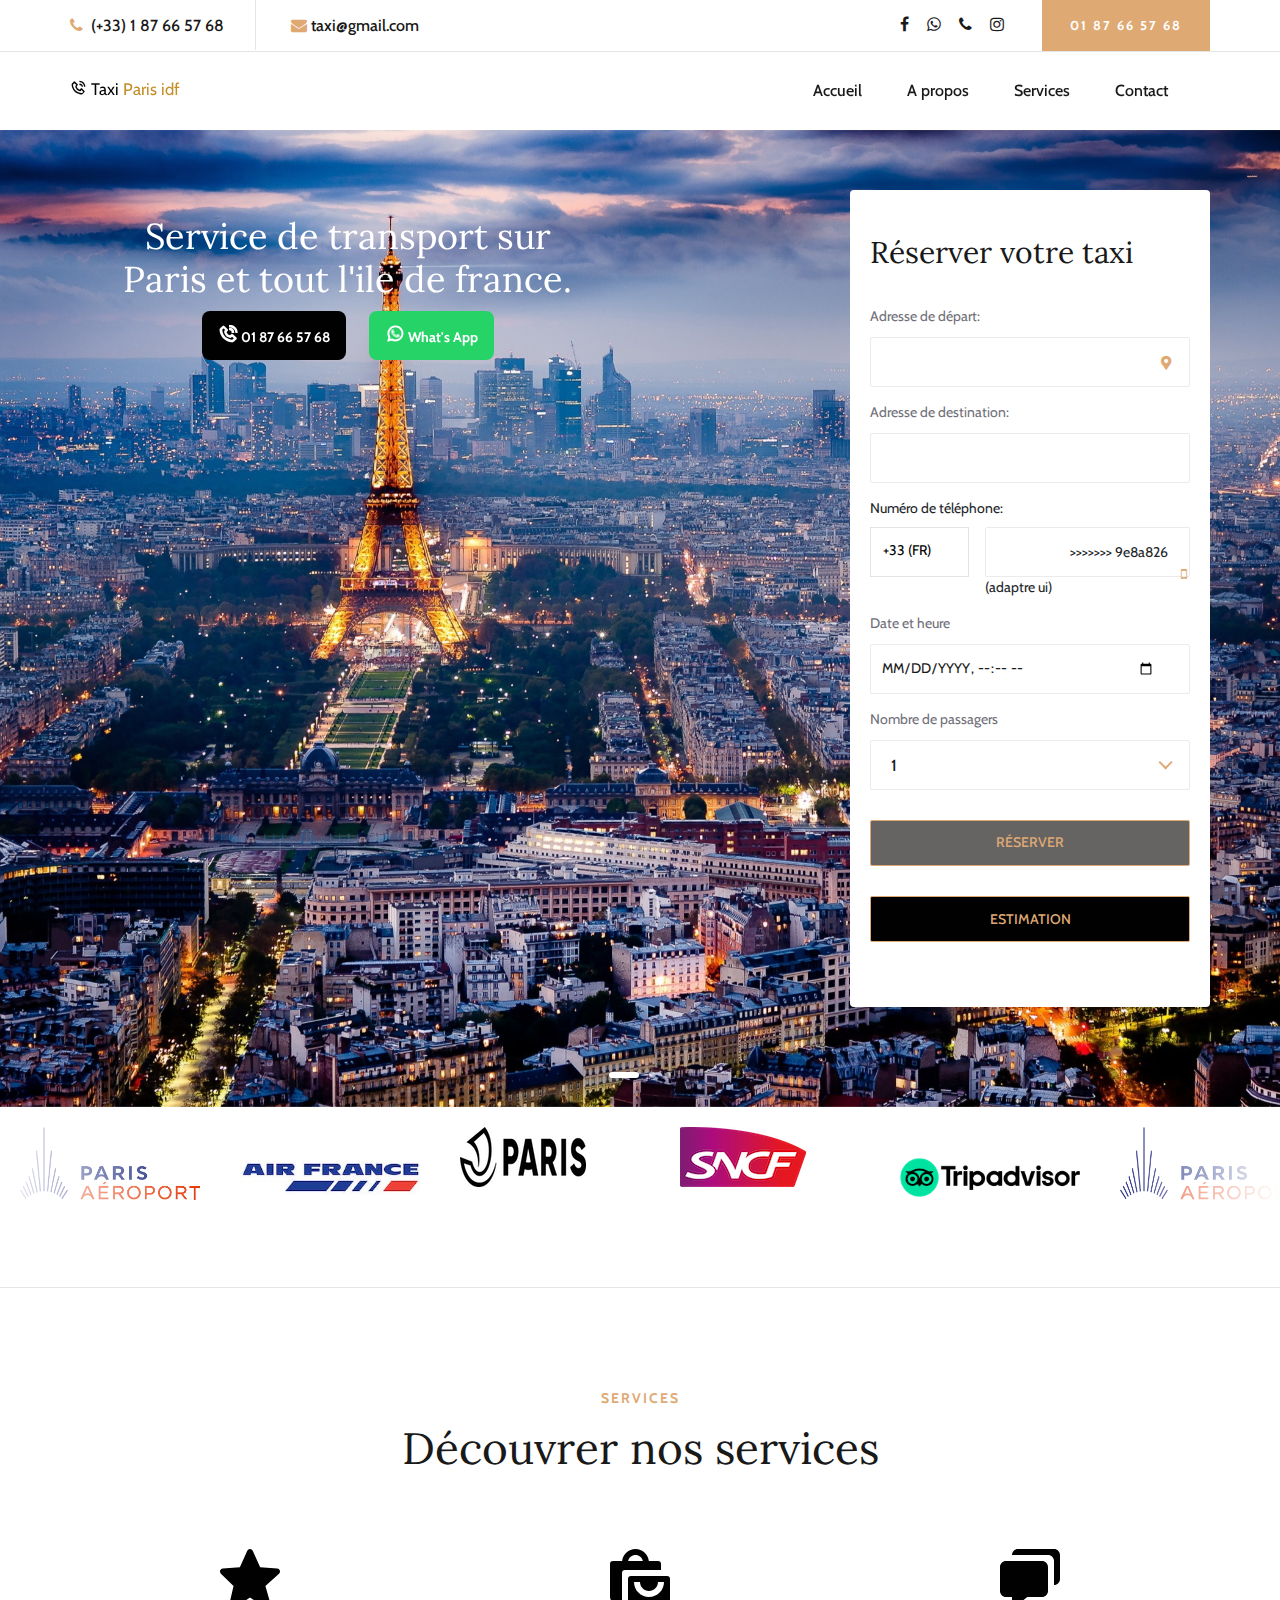
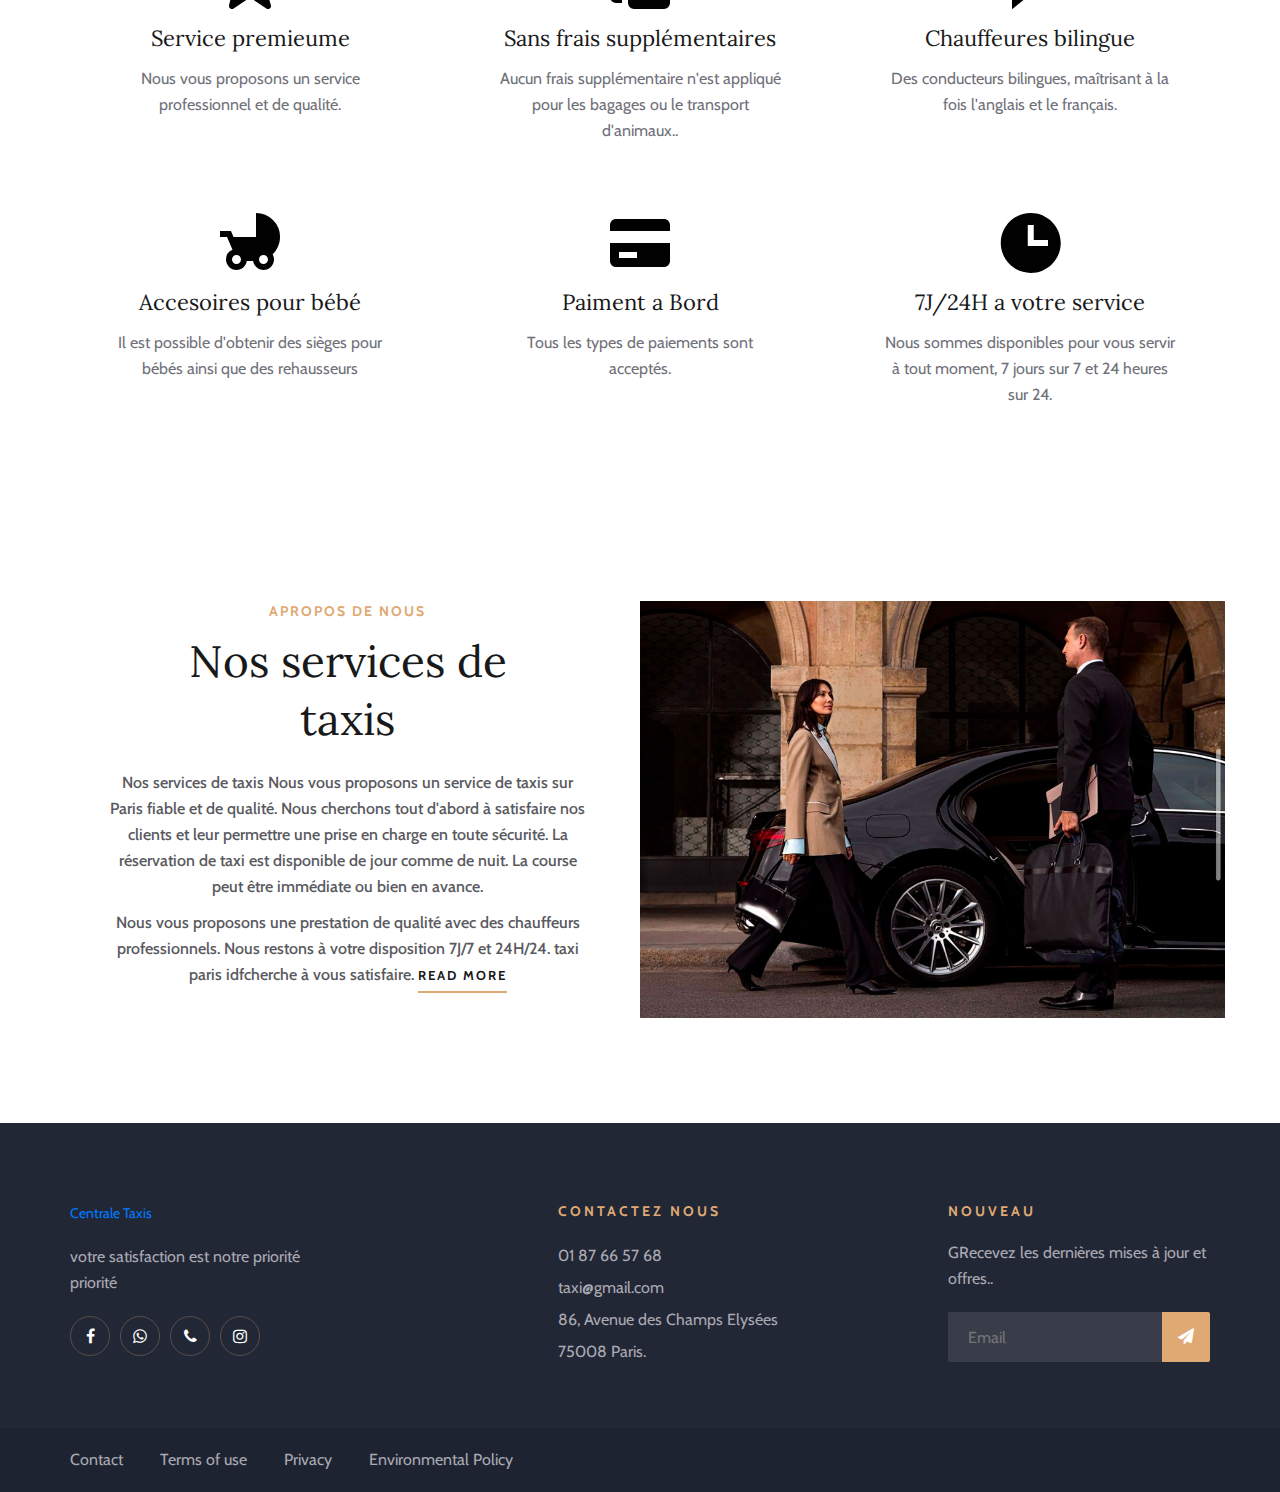
==== index.html @ b6c2068b "mvp" ====
<!DOCTYPE html>
<html lang="zxx">
  <head>
    <!-- Google Tag Manager -->
    <script>
      (function (w, d, s, l, i) {
        w[l] = w[l] || [];
        w[l].push({ "gtm.start": new Date().getTime(), event: "gtm.js" });
        var f = d.getElementsByTagName(s)[0],
          j = d.createElement(s),
          dl = l != "dataLayer" ? "&l=" + l : "";
        j.async = true;
        j.src = "https://www.googletagmanager.com/gtm.js?id=" + i + dl;
        f.parentNode.insertBefore(j, f);
      })(window, document, "script", "dataLayer", "GTM-WMDZ9QMW");
    </script>
    <!-- End Google Tag Manager -->

    <!-- Google tag (gtag.js) -->
    <script
      async
      src="https://www.googletagmanager.com/gtag/js?id=AW-11274013815"
    ></script>
    <script>
      window.dataLayer = window.dataLayer || [];
      function gtag() {
        dataLayer.push(arguments);
      }
      gtag("js", new Date());

      gtag("config", "AW-11274013815");
    </script>
    <!-- Google tag (gtag.js) -->

    <meta charset="UTF-8" />
    <meta name="description" content="Sona Template" />
    <meta name="keywords" content="Sona, unica, creative, html" />
    <meta name="viewport" content="width=device-width, initial-scale=1.0" />
    <meta http-equiv="X-UA-Compatible" content="ie=edge" />
    <title>Taxi Paris Idf</title>
    <link rel="shortcut icon" href="img/logo.png" type="image/x-icon" />
    <link
      rel="stylesheet"
      href="https://cdnjs.cloudflare.com/ajax/libs/font-awesome/5.15.3/css/all.min.css"
    />
    <!-- Google Font -->
    <link
      href="https://fonts.googleapis.com/css?family=Lora:400,700&display=swap"
      rel="stylesheet"
    />
    <link
      href="https://fonts.googleapis.com/css?family=Cabin:400,500,600,700&display=swap"
      rel="stylesheet"
    />
    <link
      href="https://cdn.jsdelivr.net/npm/boxicons@2.0.5/css/boxicons.min.css"
      rel="stylesheet"
    />
    <link
      href="https://cdnjs.cloudflare.com/ajax/libs/font-awesome/4.7.0/css/font-awesome.min.css"
      rel="stylesheet"
    />
    <!-- Css Styles -->
    <link rel="stylesheet" href="css/bootstrap.min.css" type="text/css" />
    <link rel="stylesheet" href="css/font-awesome.min.css" type="text/css" />
    <link rel="stylesheet" href="css/elegant-icons.css" type="text/css" />
    <link rel="stylesheet" href="css/sliderstyle.css" type="text/css" />
    <link rel="stylesheet" href="css/flaticon.css" type="text/css" />
    <link rel="stylesheet" href="css/owl.carousel.min.css" type="text/css" />
    <link rel="stylesheet" href="css/nice-select.css" type="text/css" />
    <link rel="stylesheet" href="css/jquery-ui.min.css" type="text/css" />
    <link rel="stylesheet" href="css/slicknav.min.css" type="text/css" />
    <link rel="stylesheet" href="css/style.css" type="text/css" />
    <!-- keys words -->
    <meta
      name="keywords"
      content="3607 gratuit, aeroport charles de gaulle taxi, aeroport de paris taxi, aeroport orly paris, aeroport orly pas cher taxi, 
    appel taxi Univers, appeler, appeler taxi, appeler taxi Univers, charles de gaulle airport taxi, charles de gaulle taxi,
    chauffeur aeroport orly, chauffeur orly, commander un taxi a paris, commander un taxi pas cher, commander taxi paris,
    commander vtc paris, compagnie de taxi paris, contact, contact taxi, cout taxi paris, de gaulle airport taxi, 
    devis taxi paris, finding a cheap taxi, forfait aeroport taxi, forfait taxi charles de gaulle, forfait taxi orly,
    gare taxi, gare de montparnasse taxi, gare de lyon orly taxi, gare nord taxi, les taxi Universs, les taxis de paris,
    moto taxi roissy, navette orly paris, navette pour orly, navette taxi aeroport orly, numero, numero gratuit,
    numero taxi, numero taxi Univers, numero gratuit, paris airport taxi, paris paris, paris taxi service,
    prix taxi aeroport cdg, prix taxi aeroport charles gaulle, prix taxi aeroport paris, prix taxi cdg,
    prix taxi charles de gaulle montparnasse, prix taxi gare de lyon orly, prix taxi paris aeroport, prix taxi paris cdg,
    prix taxi paris orly, prix taxi roissy, reserver taxi aeroport orly, reserver taxi cdg, reserver taxi montparnasse,
    reserver taxi paris, reserver taxi moto, reserver un taxi a paris, reserver un taxi moto, reserver un taxi paris,
    reservation en ligne taxi, reservation taxi gare montparnasse, reservation taxi pas cher, reservation taxi Univers,
    reservation taxi pour orly, reserver un taxi a paris, reserver un taxi a paris, reserver un taxi moto,
    service des taxis Universs, service de taxi paris, taxi, taxi 3607, taxi a charles de gaulle, taxi a orly,
    taxi a paris, taxi aeroport charles de gaulle, taxi aeroport de paris, taxi aeroport orly, taxi aeroport roissy,
    taxi aeroport charles de gaulle, taxi aeroport orly, taxi aeroport roissy, taxi charles de gaulle montparnasse,
    taxi charles de gaulles, taxi dans paris, taxi de paris, taxi for cdg, taxi g7, taxi in paris, 
    taxi line telephone paris, taxi numero, taxi paris, taxi paris 15, taxi paris 16, taxi paris bercy,
    taxi paris gare saint lazare, taxi paris roissy cdg, taxi paris roissy charles de gaulle, taxi roissy cdg,
    taxi Saint Germain en Laye, taxi service client, taxi telephone, taxi telephone gratuit, taxi Univers, taxi Univers g7,
    taxi Univers numero, taxi Univers prix, taxi Univers reservation, taxi Univers telephone, taxi Universs tarifs,
    taxi Universs telephone, taxi, telephone, telephone bordeaux taxis, telephone gratuit, telephone paris,
    trouver un affordable taxi, trouver un taxi a paris, trouver un taxi pas cher, uber aeroport cdg, uber paris cdg, 
    un taxi dans paris, un taxi dans paris, vtc aeroport orly, vtc aeroport orly, vtc aeroport orly, vtc aeroport orly"
    />
  </head>

  <body>
    <!-- Google Tag Manager (noscript) -->
    <noscript
      ><iframe
        src="https://www.googletagmanager.com/ns.html?id=GTM-WMDZ9QMW"
        height="0"
        width="0"
        style="display: none; visibility: hidden;"
      ></iframe
    ></noscript>
    <!-- End Google Tag Manager (noscript) -->
    <!-- Page Preloder -->
    <div id="preloder">
      <div class="loader"></div>
    </div>

    <!-- Offcanvas Menu Section Begin -->
    <div class="offcanvas-menu-overlay"></div>
    <div class="canvas-open">
      <i class="icon_menu"></i>
    </div>
    <div class="offcanvas-menu-wrapper">
      <div class="canvas-close">
        <i class="icon_close"></i>
      </div>

      <div class="header-configure-area">
        <a href="tel:+33184805068" class="bk-btn">01 87 66 57 68</a>
      </div>
      <nav class="mainmenu mobile-menu">
        <ul>
          <li class="nav__item">
            <a href="#home" class="nav__link active-link">Accueil</a>
          </li>
          <li class="nav__item">
            <a href="#about" class="nav__link">A propos</a>
          </li>
          <li class="nav__item">
            <a href="#services" class="nav__link">Services</a>
          </li>
          <li class="nav__item">
            <a href="#contact" class="nav__link">Contact</a>
          </li>
        </ul>
      </nav>
      <div id="mobile-menu-wrap"></div>
      <div class="top-social">
        <a href="#"><i class="fa fa-facebook"></i></a>
        <a href="#"><i class="fa fa-twitter"></i></a>
        <a href="#"><i class="fa fa-tripadvisor"></i></a>
        <a href="#"><i class="fa fa-instagram"></i></a>
      </div>
      <ul class="top-widget">
        <li><i class="fa fa-phone"></i> (+33) 1 87 66 57 68</li>
        <li><i class="fa fa-envelope"></i>taxi@gmail.com</li>
      </ul>
    </div>
    <!-- Offcanvas Menu Section End -->

    <!-- Header Section Begin -->
    <header class="header-section">
      <div class="top-nav">
        <div class="container">
          <div class="row">
            <div class="col-lg-6">
              <ul class="tn-left">
                <li><i class="fa fa-phone"></i> (+33) 1 87 66 57 68</li>
                <li><i class="fa fa-envelope"></i>taxi@gmail.com</li>
              </ul>
            </div>
            <div class="col-lg-6">
              <div class="tn-right">
                <div class="top-social">
                  <a href="tel:+33187665768"><i class="fa fa-facebook"></i></a>
                  <a href="https://wa.me/+33187665768"
                    ><i class="fa fa-whatsapp"></i
                  ></a>
                  <a href="tel:+33187665768"><i class="fa fa-phone"></i></a>
                  <a href="tel:+33187665768"><i class="fa fa-instagram"></i></a>
                </div>
                <a href="tel:+331 87 66 57 68" class="bk-btn">01 87 66 57 68</a>
              </div>
            </div>
          </div>
        </div>
      </div>
      <div class="menu-item">
        <div class="container">
          <div class="row">
            <div class="col-lg-2">
              <div class="logo">
                <a
                  href="tel:+33187665768"
                  class="nav__loParisien"
                  style="color: rgb(4, 4, 4); font-size: 120%;"
                >
                  <i class="bx bx-phone-call"></i> Taxi
                  <span style="color: #c28f2b;">Paris idf</span></a
                >
              </div>
            </div>
            <div class="col-lg-10">
              <div class="nav-menu">
                <nav class="mainmenu">
                  <ul>
                    <li class="nav__item">
                      <a href="#home" class="nav__link active-link">Accueil</a>
                    </li>
                    <li class="nav__item">
                      <a href="#about" class="nav__link">A propos</a>
                    </li>
                    <li class="nav__item">
                      <a href="#services" class="nav__link">Services</a>
                    </li>
                    <li class="nav__item">
                      <a href="#contact" class="nav__link">Contact</a>
                    </li>
                  </ul>
                </nav>
              </div>
            </div>
          </div>
        </div>
      </div>
    </header>
    <!-- Header End -->

    <!-- Hero Section Begin -->
    <section class="hero-section">
      <div class="container">
        <div class="row">
          <div class="col-lg-6">
            <div class="hero-text">
              <div class="home__data">
                <h2 class="" style="color: white;">
                  Service de transport sur <br />
                  Paris et tout l'ile de france.
                </h2>
                <a href="tel:+33187665768" class="button_n"
                  ><i
                    class="bx bx-phone-call"
                    style="font-weight: bold; font-size: 20px;"
                  ></i>
                  01 87 66 57 68</a
                >

                <a href="https://wa.me/+33187665768" class="btn_whatsapp"
                  ><i
                    class="bx bxl-whatsapp"
                    style="font-weight: bold; font-size: 20px;"
                  ></i>
                  What's App</a
                >
              </div>
            </div>
          </div>
          <div class="col-xl-4 col-lg-5 offset-xl-2 offset-lg-1">
            <div class="booking-form">
              <h3>Réserver votre taxi</h3>
              <form id="Reservation-Formulaire" action="/" class="formss">
                <div class="check-date">
                  <label for="date-in">Adresse de départ:</label>
                  <div style="align-items: center; position: relative;">
                    <i class="fas fa-map-marker-alt" id="startGeolocation"> </i>

                    <div><input type="text" class="input" id="Depart" /></div>
                  </div>
                  <!-- <i class="fa fa-map-marker" aria-hidden="false"></i> -->
                </div>

                <div class="check-date">
                  <label for="date-in">Adresse de destination:</label>
                  <input type="text" class="input" id="Destination" required />
                  <!-- <i class="fa fa-map-marker" aria-hidden="false"></i> -->
                </div>
                <label for="">Numéro de téléphone:</label>
                <div class="row2">
                  <div class="dropdown col-5">
                    <div class="dropdown-selected">+33 (FR)</div>
                    <div
                      class="dropdown-options"
                      style="max-height: 200px; overflow-y: auto;"
                    >
                      <div class="dropdown-option">+376 (AD)</div>
                      <div class="dropdown-option">+93 (AF)</div>
                      <div class="dropdown-option">+355 (AL)</div>
                      <div class="dropdown-option">+213 (DZ)</div>
                      <div class="dropdown-option">+244 (AO)</div>
                      <div class="dropdown-option">+994 (AZ)</div>
                      <div class="dropdown-option">+43 (AT)</div>
                      <div class="dropdown-option">+32 (BE)</div>
                      <div class="dropdown-option">+387 (BA)</div>
                      <div class="dropdown-option">+359 (BG)</div>
                      <div class="dropdown-option">+973 (BH)</div>
                      <div class="dropdown-option">+257 (BI)</div>
                      <div class="dropdown-option">+229 (BJ)</div>
                      <div class="dropdown-option">+975 (BT)</div>
                      <div class="dropdown-option">+267 (BW)</div>
                      <div class="dropdown-option">+55 (BR)</div>
                      <div class="dropdown-option">+673 (BN)</div>
                      <div class="dropdown-option">+359 (BG)</div>
                      <div class="dropdown-option">+226 (BF)</div>
                      <div class="dropdown-option">+95 (MM)</div>
                      <div class="dropdown-option">+257 (BI)</div>
                      <div class="dropdown-option">+375 (BY)</div>
                      <div class="dropdown-option">+32 (BE)</div>
                      <div class="dropdown-option">+501 (BZ)</div>
                      <div class="dropdown-option">+229 (BJ)</div>
                      <div class="dropdown-option">+975 (BT)</div>
                      <div class="dropdown-option">+591 (BO)</div>
                      <div class="dropdown-option">+387 (BA)</div>
                      <div class="dropdown-option">+267 (BW)</div>
                      <div class="dropdown-option">+55 (BR)</div>
                      <div class="dropdown-option">+673 (BN)</div>
                      <div class="dropdown-option">+359 (BG)</div>
                      <div class="dropdown-option">+226 (BF)</div>
                      <div class="dropdown-option">+257 (BI)</div>
                      <div class="dropdown-option">+855 (KH)</div>
                      <div class="dropdown-option">+237 (CM)</div>
                      <div class="dropdown-option">+1 (CA)</div>
                      <div class="dropdown-option">+238 (CV)</div>
                      <div class="dropdown-option">+236 (CF)</div>
                      <div class="dropdown-option">+235 (TD)</div>
                      <div class="dropdown-option">+56 (CL)</div>
                      <div class="dropdown-option">+86 (CN)</div>
                      <div class="dropdown-option">+57 (CO)</div>
                      <div class="dropdown-option">+269 (KM)</div>
                      <div class="dropdown-option">+243 (CD)</div>
                      <div class="dropdown-option">+242 (CG)</div>
                      <div class="dropdown-option">+506 (CR)</div>
                      <div class="dropdown-option">+385 (HR)</div>
                      <div class="dropdown-option">+53 (CU)</div>
                      <div class="dropdown-option">+357 (CY)</div>
                      <div class="dropdown-option">+420 (CZ)</div>
                      <div class="dropdown-option">+45 (DK)</div>
                      <div class="dropdown-option">+253 (DJ)</div>
                      <div class="dropdown-option">+1 (DM)</div>
                      <div class="dropdown-option">+1 (DO)</div>
                      <div class="dropdown-option">+593 (EC)</div>
                      <div class="dropdown-option">+20 (EG)</div>
                      <div class="dropdown-option">+503 (SV)</div>
                      <div class="dropdown-option">+240 (GQ)</div>
                      <div class="dropdown-option">+291 (ER)</div>
                      <div class="dropdown-option">+372 (EE)</div>
                      <div class="dropdown-option">+251 (ET)</div>
                      <div class="dropdown-option">+679 (FJ)</div>
                      <div class="dropdown-option">+358 (FI)</div>
                      <div class="dropdown-option">+33 (FR)</div>
                      <div class="dropdown-option">+241 (GA)</div>
                      <div class="dropdown-option">+220 (GM)</div>
                      <div class="dropdown-option">+995 (GE)</div>
                      <div class="dropdown-option">+49 (DE)</div>
                      <div class="dropdown-option">+233 (GH)</div>
                      <div class="dropdown-option">+30 (GR)</div>
                      <div class="dropdown-option">+1 (GD)</div>
                      <div class="dropdown-option">+502 (GT)</div>
                      <div class="dropdown-option">+224 (GN)</div>
                      <div class="dropdown-option">+245 (GW)</div>
                      <div class="dropdown-option">+592 (GY)</div>
                      <div class="dropdown-option">+509 (HT)</div>
                      <div class="dropdown-option">+504 (HN)</div>
                      <div class="dropdown-option">+852 (HK)</div>
                      <div class="dropdown-option">+36 (HU)</div>
                      <div class="dropdown-option">+354 (IS)</div>
                      <div class="dropdown-option">+91 (IN)</div>
                      <div class="dropdown-option">+62 (ID)</div>
                      <div class="dropdown-option">+98 (IR)</div>
                      <div class="dropdown-option">+964 (IQ)</div>
                      <div class="dropdown-option">+353 (IE)</div>
                      <div class="dropdown-option">+972 (IL)</div>
                      <div class="dropdown-option">+39 (IT)</div>
                      <div class="dropdown-option">+1 (JM)</div>
                      <div class="dropdown-option">+81 (JP)</div>
                      <div class="dropdown-option">+962 (JO)</div>
                      <div class="dropdown-option">+7 (KZ)</div>
                      <div class="dropdown-option">+254 (KE)</div>
                      <div class="dropdown-option">+686 (KI)</div>
                      <div class="dropdown-option">+965 (KW)</div>
                      <div class="dropdown-option">+996 (KG)</div>
                      <div class="dropdown-option">+856 (LA)</div>
                      <div class="dropdown-option">+371 (LV)</div>
                      <div class="dropdown-option">+961 (LB)</div>
                      <div class="dropdown-option">+266 (LS)</div>
                      <div class="dropdown-option">+231 (LR)</div>
                      <div class="dropdown-option">+218 (LY)</div>
                      <div class="dropdown-option">+423 (LI)</div>
                      <div class="dropdown-option">+370 (LT)</div>
                      <div class="dropdown-option">+352 (LU)</div>
                      <div class="dropdown-option">+853 (MO)</div>
                      <div class="dropdown-option">+389 (MK)</div>
                      <div class="dropdown-option">+261 (MG)</div>
                      <div class="dropdown-option">+265 (MW)</div>
                      <div class="dropdown-option">+60 (MY)</div>
                      <div class="dropdown-option">+960 (MV)</div>
                      <div class="dropdown-option">+223 (ML)</div>
                      <div class="dropdown-option">+356 (MT)</div>
                      <div class="dropdown-option">+692 (MH)</div>
                      <div class="dropdown-option">+222 (MR)</div>
                      <div class="dropdown-option">+230 (MU)</div>
                      <div class="dropdown-option">+52 (MX)</div>
                      <div class="dropdown-option">+691 (FM)</div>
                      <div class="dropdown-option">+373 (MD)</div>
                      <div class="dropdown-option">+377 (MC)</div>
                      <div class="dropdown-option">+976 (MN)</div>
                      <div class="dropdown-option">+382 (ME)</div>
                      <div class="dropdown-option">+212 (MA)</div>
                      <div class="dropdown-option">+258 (MZ)</div>
                      <div class="dropdown-option">+264 (NA)</div>
                      <div class="dropdown-option">+674 (NR)</div>
                      <div class="dropdown-option">+977 (NP)</div>
                      <div class="dropdown-option">+31 (NL)</div>
                      <div class="dropdown-option">+64 (NZ)</div>
                      <div class="dropdown-option">+505 (NI)</div>
                      <div class="dropdown-option">+227 (NE)</div>
                      <div class="dropdown-option">+234 (NG)</div>
                      <div class="dropdown-option">+850 (KP)</div>
                      <div class="dropdown-option">+47 (NO)</div>
                      <div class="dropdown-option">+968 (OM)</div>
                      <div class="dropdown-option">+92 (PK)</div>
                      <div class="dropdown-option">+680 (PW)</div>
                      <div class="dropdown-option">+507 (PA)</div>
                      <div class="dropdown-option">+675 (PG)</div>
                      <div class="dropdown-option">+595 (PY)</div>
                      <div class="dropdown-option">+51 (PE)</div>
                      <div class="dropdown-option">+63 (PH)</div>
                      <div class="dropdown-option">+48 (PL)</div>
                      <div class="dropdown-option">+351 (PT)</div>
                      <div class="dropdown-option">+974 (QA)</div>
                      <div class="dropdown-option">+40 (RO)</div>
                      <div class="dropdown-option">+7 (RU)</div>
                      <div class="dropdown-option">+250 (RW)</div>
                      <div class="dropdown-option">+869 (KN)</div>
                      <div class="dropdown-option">+758 (LC)</div>
                      <div class="dropdown-option">+1784 (VC)</div>
                      <div class="dropdown-option">+685 (WS)</div>
                      <div class="dropdown-option">+378 (SM)</div>
                      <div class="dropdown-option">+239 (ST)</div>
                      <div class="dropdown-option">+966 (SA)</div>
                      <div class="dropdown-option">+221 (SN)</div>
                      <div class="dropdown-option">+381 (RS)</div>
                      <div class="dropdown-option">+248 (SC)</div>
                      <div class="dropdown-option">+232 (SL)</div>
                      <div class="dropdown-option">+65 (SG)</div>
                      <div class="dropdown-option">+421 (SK)</div>
                      <div class="dropdown-option">+386 (SI)</div>
                      <div class="dropdown-option">+677 (SB)</div>
                      <div class="dropdown-option">+252 (SO)</div>
                      <div class="dropdown-option">+27 (ZA)</div>
                      <div class="dropdown-option">+82 (KR)</div>
                      <div class="dropdown-option">+211 (SS)</div>
                      <div class="dropdown-option">+34 (ES)</div>
                      <div class="dropdown-option">+94 (LK)</div>
                      <div class="dropdown-option">+249 (SD)</div>
                      <div class="dropdown-option">+597 (SR)</div>
                      <div class="dropdown-option">+268 (SZ)</div>
                      <div class="dropdown-option">+46 (SE)</div>
                      <div class="dropdown-option">+41 (CH)</div>
                      <div class="dropdown-option">+963 (SY)</div>
                      <div class="dropdown-option">+886 (TW)</div>
                      <div class="dropdown-option">+992 (TJ)</div>
                      <div class="dropdown-option">+255 (TZ)</div>
                      <div class="dropdown-option">+66 (TH)</div>
                      <div class="dropdown-option">+670 (TL)</div>
                      <div class="dropdown-option">+228 (TG)</div>
                      <div class="dropdown-option">+676 (TO)</div>
                      <div class="dropdown-option">+1868 (TT)</div>
                      <div class="dropdown-option">+216 (TN)</div>
                      <div class="dropdown-option">+90 (TR)</div>
                      <div class="dropdown-option">+993 (TM)</div>
                      <div class="dropdown-option">+688 (TV)</div>
                      <div class="dropdown-option">+256 (UG)</div>
                      <div class="dropdown-option">+380 (UA)</div>
                      <div class="dropdown-option">+971 (AE)</div>
                      <div class="dropdown-option">+44 (GB)</div>
                      <div class="dropdown-option">+1 (US)</div>
                      <div class="dropdown-option">+598 (UY)</div>
                      <div class="dropdown-option">+998 (UZ)</div>
                      <div class="dropdown-option">+678 (VU)</div>
                      <div class="dropdown-option">+39 (VA)</div>
                      <div class="dropdown-option">+58 (VE)</div>
                      <div class="dropdown-option">+84 (VN)</div>
                      <div class="dropdown-option">+967 (YE)</div>
                      <div class="dropdown-option">+260 (ZM)</div>
                      <div class="dropdown-option">+263 (ZW)</div>
                    </div>
                  </div>
                  <div class="check-date col-7">
                    <input
                      type="text"
                      class="input-phone"
                      id="phone"
                      pattern="[0-9]*"
                      minlength="9"
                      maxlength="12"
                      required
                    />
                    <i class="fa fa-mobile" aria-hidden="true"></i>
                    >>>>>>> 9e8a826 (adaptre ui)
                  </div>
                </div>
                <div class="check-date">
                  <label for="">Date et heure</label>
                  <input type="datetime-local" class="input" id="date" />
                </div>
                <div class="select-option">
                  <label for="gust">Nombre de passagers</label>
                  <select id="passenger">
                    <option value="1">1 </option>
                    <option value="2">2 </option>
                    <option value="3">3 </option>
                    <option value="4">4 </option>
                    <option value="+5">+5 </option>
                  </select>
                </div>

                <button
                  type="submit"
                  style="background-color: rgb(102, 99, 99);"
                >
                  Réserver
                </button>
                <a
                  href="tel:+33187665768"
                  class="estimation"
                  style="
                    background-color: #010101;
                    text-align: center;
                    padding-top: 4%;
                  "
                  >Estimation</a
                >
              </form>
              <p
                style="
                  text-align: center;
                  font-weight: bold;
                  color: red;
                  font-size: large;
                "
                id="erreur"
              ></p>
            </div>
          </div>
        </div>
      </div>
      <div class="hero-slider owl-carousel">
        <div class="hs-item set-bg" data-setbg="img/hero/a.jpg"></div>
        <div class="hs-item set-bg" data-setbg="img/hero/b.jpg"></div>
        <div class="hs-item set-bg" data-setbg="img/hero/c.jpg"></div>
      </div>
    </section>
    <!-- Hero Section End -->
    <!--========== Logo slider ==========-->

    <div class="logo-slider">
      <div class="logo-slide-track">
        <div class="slide">
          <img src="img/hero/adp.png" alt="" />
        </div>
        <div class="slide">
          <img src="img/hero/air-france.jpg" alt="" />
        </div>
        <div class="slide">
          <img src="img/hero/m-paris.png" alt="" />
        </div>
        <div class="slide">
          <img src="img/hero/sncf.png" alt="" />
        </div>
        <div class="slide">
          <img src="img/hero/tripadvisor.png" alt="" />
        </div>
        <div class="slide">
          <img src="img/hero/adp.png" alt="" />
        </div>
        <div class="slide">
          <img src="img/hero/air-france.jpg" alt="" />
        </div>
        <div class="slide">
          <img src="img/hero/m-paris.png" alt="" />
        </div>
        <div class="slide">
          <img src="img/hero/sncf.png" alt="" />
        </div>
        <div class="slide">
          <img src="img/hero/tripadvisor.png" alt="" />
        </div>
        <div class="slide">
          <img src="img/hero/adp.png" alt="" />
        </div>
        <div class="slide">
          <img src="img/hero/air-france.jpg" alt="" />
        </div>
        <div class="slide">
          <img src="img/hero/m-paris.png" alt="" />
        </div>
        <div class="slide">
          <img src="img/hero/sncf.png" alt="" />
        </div>
        <div class="slide">
          <img src="img/hero/tripadvisor.png" alt="" />
        </div>
      </div>
    </div>

    <!-- Services Section End -->
    <section class="services-section spad">
      <div class="container">
        <div class="row">
          <div class="col-lg-12">
            <div class="section-title">
              <span>services</span>
              <h2>Découvrer nos services</h2>
            </div>
          </div>
        </div>
        <div class="row">
          <div class="col-lg-4 col-sm-6">
            <div class="service-item">
              <svg
                xmlns="http://www.w3.org/2000/svg"
                width="72"
                height="72"
                viewBox="0 0 24 24"
                style="fill: #010101;"
              >
                <path
                  d="M21.947 9.179a1.001 1.001 0 0 0-.868-.676l-5.701-.453-2.467-5.461a.998.998 0 0 0-1.822-.001L8.622 8.05l-5.701.453a1 1 0 0 0-.619 1.713l4.213 4.107-1.49 6.452a1 1 0 0 0 1.53 1.057L12 18.202l5.445 3.63a1.001 1.001 0 0 0 1.517-1.106l-1.829-6.4 4.536-4.082c.297-.268.406-.686.278-1.065z"
                ></path>
              </svg>
              <h4>Service premieume</h4>
              <p>
                Nous vous proposons un service professionnel et de qualité.
              </p>
            </div>
          </div>
          <div class="col-lg-4 col-sm-6">
            <div class="service-item">
              <svg
                xmlns="http://www.w3.org/2000/svg"
                width="72"
                height="72"
                viewBox="0 0 24 24"
                style="fill: #010101;"
              >
                <path
                  d="M4 20h2V10a1 1 0 0 1 1-1h12V7a1 1 0 0 0-1-1h-3.051c-.252-2.244-2.139-4-4.449-4S6.303 3.756 6.051 6H3a1 1 0 0 0-1 1v11a2 2 0 0 0 2 2zm6.5-16c1.207 0 2.218.86 2.45 2h-4.9c.232-1.14 1.243-2 2.45-2z"
                ></path>
                <path
                  d="M21 11H9a1 1 0 0 0-1 1v8a2 2 0 0 0 2 2h10a2 2 0 0 0 2-2v-8a1 1 0 0 0-1-1zm-6 7c-2.757 0-5-2.243-5-5h2c0 1.654 1.346 3 3 3s3-1.346 3-3h2c0 2.757-2.243 5-5 5z"
                ></path>
              </svg>
              <h4>Sans frais supplémentaires</h4>
              <p>
                Aucun frais supplémentaire n'est appliqué pour les bagages ou le
                transport d'animaux..
              </p>
            </div>
          </div>
          <div class="col-lg-4 col-sm-6">
            <div class="service-item">
              <svg
                xmlns="http://www.w3.org/2000/svg"
                width="72"
                height="72"
                viewBox="0 0 24 24"
                style="fill: #010101;"
              >
                <path
                  d="M4 18h2v4.081L11.101 18H16c1.103 0 2-.897 2-2V8c0-1.103-.897-2-2-2H4c-1.103 0-2 .897-2 2v8c0 1.103.897 2 2 2z"
                ></path>
                <path
                  d="M20 2H8c-1.103 0-2 .897-2 2h12c1.103 0 2 .897 2 2v8c1.103 0 2-.897 2-2V4c0-1.103-.897-2-2-2z"
                ></path>
              </svg>
              <h4>Chauffeures bilingue</h4>
              <p>
                Des conducteurs bilingues, maîtrisant à la fois l'anglais et le
                français.
              </p>
            </div>
          </div>
          <div class="col-lg-4 col-sm-6">
            <div class="service-item">
              <svg
                xmlns="http://www.w3.org/2000/svg"
                width="72"
                height="72"
                viewBox="0 0 24 24"
                style="fill: #010101;"
              >
                <path
                  d="M21.666 12.277a7.72 7.72 0 0 0 .171-.665c.003-.017.004-.033.008-.05.02-.098.029-.199.045-.298.025-.157.055-.313.07-.471a7.979 7.979 0 0 0-2.303-6.45A7.979 7.979 0 0 0 14 2v8H6.517l-.858-2H2v2h2.341l1.828 4.266A3.504 3.504 0 0 0 4 17.5C4 19.43 5.57 21 7.5 21c1.759 0 3.204-1.309 3.449-3h2.102c.245 1.691 1.69 3 3.449 3 1.93 0 3.5-1.57 3.5-3.5 0-.63-.181-1.213-.473-1.725.042-.041.089-.077.131-.119.36-.361.688-.759.977-1.184.288-.43.536-.886.736-1.359.016-.037.026-.076.041-.113h.001l.015-.042c.088-.22.168-.441.235-.668l.003-.013zM7.5 19c-.827 0-1.5-.673-1.5-1.5S6.673 16 7.5 16s1.5.673 1.5 1.5S8.327 19 7.5 19zm9 0c-.827 0-1.5-.673-1.5-1.5s.673-1.5 1.5-1.5 1.5.673 1.5 1.5-.673 1.5-1.5 1.5z"
                ></path>
              </svg>
              <h4>Accesoires pour bébé</h4>
              <p>
                Il est possible d'obtenir des sièges pour bébés ainsi que des
                rehausseurs
              </p>
            </div>
          </div>
          <div class="col-lg-4 col-sm-6">
            <div class="service-item">
              <svg
                xmlns="http://www.w3.org/2000/svg"
                width="72"
                height="72"
                viewBox="0 0 24 24"
                style="fill: #010101;"
              >
                <path
                  d="M20 4H4c-1.103 0-2 .897-2 2v2h20V6c0-1.103-.897-2-2-2zM2 18c0 1.103.897 2 2 2h16c1.103 0 2-.897 2-2v-6H2v6zm3-3h6v2H5v-2z"
                ></path>
              </svg>
              <h4>Paiment a Bord</h4>
              <p>
                Tous les types de paiements sont acceptés.
              </p>
            </div>
          </div>
          <div class="col-lg-4 col-sm-6">
            <div class="service-item">
              <svg
                xmlns="http://www.w3.org/2000/svg"
                width="72"
                height="72"
                viewBox="0 0 24 24"
                style="fill: #010101;"
              >
                <path
                  d="M12.25 2c-5.514 0-10 4.486-10 10s4.486 10 10 10 10-4.486 10-10-4.486-10-10-10zM18 13h-6.75V6h2v5H18v2z"
                ></path>
              </svg>
              <h4>7J/24H a votre service</h4>
              <p>
                Nous sommes disponibles pour vous servir à tout moment, 7 jours
                sur 7 et 24 heures sur 24.
              </p>
            </div>
          </div>
        </div>
      </div>
    </section>
    <!-- Services Section End -->
    <!-- About Us Section Begin -->
    <section class="aboutus-section spad">
      <div class="container">
        <div class="row">
          <div class="col-lg-6">
            <div class="about-text">
              <div class="section-title">
                <span>Apropos de nous</span>
                <h2>
                  Nos services de<br />
                  taxis
                </h2>
              </div>
              <p class="f-para">
                Nos services de taxis Nous vous proposons un service de taxis
                sur Paris fiable et de qualité. Nous cherchons tout d'abord à
                satisfaire nos clients et leur permettre une prise en charge en
                toute sécurité. La réservation de taxi est disponible de jour
                comme de nuit. La course peut être immédiate ou bien en avance.
              </p>

              <p class="s-para">
                Nous vous proposons une prestation de qualité avec des
                chauffeurs professionnels. Nous restons à votre disposition 7J/7
                et 24H/24. taxi paris idfcherche à vous satisfaire.

                <a href="#" class="primary-btn about-btn">Read More</a>
              </p>
            </div>
          </div>
          <div class="col-lg-6">
            <div class="about-pic">
              <div class="row">
                <div class="col-m-12">
                  <img src="img/about/a.jpg" alt="" />
                </div>
              </div>
            </div>
          </div>
        </div>
      </div>
    </section>
    <!-- About Us Section End -->
    <!-- Footer Section Begin -->
    <footer class="footer-section">
      <div class="container">
        <div class="footer-text">
          <div class="row">
            <div class="col-lg-4">
              <div class="ft-about">
                <div class="logo">
                  <a href="#">
                    Centrale Taxis
                  </a>
                </div>
                <p>
                  votre satisfaction est notre priorité<br />
                  priorité
                </p>
                <div class="fa-social">
                  <a href="tel:+33184805068"><i class="fa fa-facebook"></i></a>
                  <a href="tel:+33184805068"><i class="fa fa-whatsapp"></i></a>
                  <a href="tel:+33184805068"><i class="fa fa-phone"></i></a>
                  <a href="tel:+33184805068"><i class="fa fa-instagram"></i></a>
                </div>
              </div>
            </div>
            <div class="col-lg-3 offset-lg-1">
              <div class="ft-contact">
                <h6>Contactez Nous</h6>
                <ul>
                  <li>01 87 66 57 68</li>
                  <li>taxi@gmail.com</li>
                  <li>86, Avenue des Champs Elysées 75008 Paris.</li>
                </ul>
              </div>
            </div>
            <div class="col-lg-3 offset-lg-1">
              <div class="ft-newslatter">
                <h6>NOUVEAU</h6>
                <p>GRecevez les dernières mises à jour et offres..</p>
                <form action="#" class="fn-form">
                  <input type="text" placeholder="Email" />
                  <button type="submit"><i class="fa fa-send"></i></button>
                </form>
              </div>
            </div>
          </div>
        </div>
      </div>
      <div class="copyright-option">
        <div class="container">
          <div class="row">
            <div class="col-lg-7">
              <ul>
                <li><a href="tel:+33187665768">Contact</a></li>
                <li><a href="#">Terms of use</a></li>
                <li><a href="#">Privacy</a></li>
                <li><a href="#">Environmental Policy</a></li>
              </ul>
            </div>
          </div>
        </div>
      </div>
    </footer>

    <div class="search-model">
      <div class="h-100 d-flex align-items-center justify-content-center">
        <div class="search-close-switch"><i class="icon_close"></i></div>
        <form class="search-model-form">
          <input type="text" id="search-input" placeholder="Search here....." />
        </form>
      </div>
    </div>
    <!-- Search model end -->

    <!-- Js Plugins -->
    <script src="js/jquery-3.3.1.min.js"></script>
    <script src="js/bootstrap.min.js"></script>
    <script src="js/jquery.magnific-popup.min.js"></script>
    <script src="js/jquery.nice-select.min.js"></script>
    <script src="js/jquery-ui.min.js"></script>
    <script src="js/jquery.slicknav.js"></script>
    <script src="js/owl.carousel.min.js"></script>
    <script src="js/main.js"></script>
    <script src="js/form.js"></script>
  </body>
</html>
---- css/elegant-icons.css ----
@font-face {
	font-family: 'ElegantIcons';
	src:url('../fonts/ElegantIcons.eot');
	src:url('../fonts/ElegantIcons.eot?#iefix') format('embedded-opentype'),
		url('../fonts/ElegantIcons.woff') format('woff'),
		url('../fonts/ElegantIcons.ttf') format('truetype'),
		url('../fonts/ElegantIcons.svg#ElegantIcons') format('svg');
	font-weight: normal;
	font-style: normal;
}

/* Use the following CSS code if you want to use data attributes for inserting your icons */
[data-icon]:before {
	font-family: 'ElegantIcons';
	content: attr(data-icon);
	speak: none;
	font-weight: normal;
	font-variant: normal;
	text-transform: none;
	line-height: 1;
	-webkit-font-smoothing: antialiased;
	-moz-osx-font-smoothing: grayscale;
}

/* Use the following CSS code if you want to have a class per icon */
/*
Instead of a list of all class selectors,
you can use the generic selector below, but it's slower:
[class*="your-class-prefix"] {
*/
.arrow_up, .arrow_down, .arrow_left, .arrow_right, .arrow_left-up, .arrow_right-up, .arrow_right-down, .arrow_left-down, .arrow-up-down, .arrow_up-down_alt, .arrow_left-right_alt, .arrow_left-right, .arrow_expand_alt2, .arrow_expand_alt, .arrow_condense, .arrow_expand, .arrow_move, .arrow_carrot-up, .arrow_carrot-down, .arrow_carrot-left, .arrow_carrot-right, .arrow_carrot-2up, .arrow_carrot-2down, .arrow_carrot-2left, .arrow_carrot-2right, .arrow_carrot-up_alt2, .arrow_carrot-down_alt2, .arrow_carrot-left_alt2, .arrow_carrot-right_alt2, .arrow_carrot-2up_alt2, .arrow_carrot-2down_alt2, .arrow_carrot-2left_alt2, .arrow_carrot-2right_alt2, .arrow_triangle-up, .arrow_triangle-down, .arrow_triangle-left, .arrow_triangle-right, .arrow_triangle-up_alt2, .arrow_triangle-down_alt2, .arrow_triangle-left_alt2, .arrow_triangle-right_alt2, .arrow_back, .icon_minus-06, .icon_plus, .icon_close, .icon_check, .icon_minus_alt2, .icon_plus_alt2, .icon_close_alt2, .icon_check_alt2, .icon_zoom-out_alt, .icon_zoom-in_alt, .icon_search, .icon_box-empty, .icon_box-selected, .icon_minus-box, .icon_plus-box, .icon_box-checked, .icon_circle-empty, .icon_circle-slelected, .icon_stop_alt2, .icon_stop, .icon_pause_alt2, .icon_pause, .icon_menu, .icon_menu-square_alt2, .icon_menu-circle_alt2, .icon_ul, .icon_ol, .icon_adjust-horiz, .icon_adjust-vert, .icon_document_alt, .icon_documents_alt, .icon_pencil, .icon_pencil-edit_alt, .icon_pencil-edit, .icon_folder-alt, .icon_folder-open_alt, .icon_folder-add_alt, .icon_info_alt, .icon_error-oct_alt, .icon_error-circle_alt, .icon_error-triangle_alt, .icon_question_alt2, .icon_question, .icon_comment_alt, .icon_chat_alt, .icon_vol-mute_alt, .icon_volume-low_alt, .icon_volume-high_alt, .icon_quotations, .icon_quotations_alt2, .icon_clock_alt, .icon_lock_alt, .icon_lock-open_alt, .icon_key_alt, .icon_cloud_alt, .icon_cloud-upload_alt, .icon_cloud-download_alt, .icon_image, .icon_images, .icon_lightbulb_alt, .icon_gift_alt, .icon_house_alt, .icon_genius, .icon_mobile, .icon_tablet, .icon_laptop, .icon_desktop, .icon_camera_alt, .icon_mail_alt, .icon_cone_alt, .icon_ribbon_alt, .icon_bag_alt, .icon_creditcard, .icon_cart_alt, .icon_paperclip, .icon_tag_alt, .icon_tags_alt, .icon_trash_alt, .icon_cursor_alt, .icon_mic_alt, .icon_compass_alt, .icon_pin_alt, .icon_pushpin_alt, .icon_map_alt, .icon_drawer_alt, .icon_toolbox_alt, .icon_book_alt, .icon_calendar, .icon_film, .icon_table, .icon_contacts_alt, .icon_headphones, .icon_lifesaver, .icon_piechart, .icon_refresh, .icon_link_alt, .icon_link, .icon_loading, .icon_blocked, .icon_archive_alt, .icon_heart_alt, .icon_star_alt, .icon_star-half_alt, .icon_star, .icon_star-half, .icon_tools, .icon_tool, .icon_cog, .icon_cogs, .arrow_up_alt, .arrow_down_alt, .arrow_left_alt, .arrow_right_alt, .arrow_left-up_alt, .arrow_right-up_alt, .arrow_right-down_alt, .arrow_left-down_alt, .arrow_condense_alt, .arrow_expand_alt3, .arrow_carrot_up_alt, .arrow_carrot-down_alt, .arrow_carrot-left_alt, .arrow_carrot-right_alt, .arrow_carrot-2up_alt, .arrow_carrot-2dwnn_alt, .arrow_carrot-2left_alt, .arrow_carrot-2right_alt, .arrow_triangle-up_alt, .arrow_triangle-down_alt, .arrow_triangle-left_alt, .arrow_triangle-right_alt, .icon_minus_alt, .icon_plus_alt, .icon_close_alt, .icon_check_alt, .icon_zoom-out, .icon_zoom-in, .icon_stop_alt, .icon_menu-square_alt, .icon_menu-circle_alt, .icon_document, .icon_documents, .icon_pencil_alt, .icon_folder, .icon_folder-open, .icon_folder-add, .icon_folder_upload, .icon_folder_download, .icon_info, .icon_error-circle, .icon_error-oct, .icon_error-triangle, .icon_question_alt, .icon_comment, .icon_chat, .icon_vol-mute, .icon_volume-low, .icon_volume-high, .icon_quotations_alt, .icon_clock, .icon_lock, .icon_lock-open, .icon_key, .icon_cloud, .icon_cloud-upload, .icon_cloud-download, .icon_lightbulb, .icon_gift, .icon_house, .icon_camera, .icon_mail, .icon_cone, .icon_ribbon, .icon_bag, .icon_cart, .icon_tag, .icon_tags, .icon_trash, .icon_cursor, .icon_mic, .icon_compass, .icon_pin, .icon_pushpin, .icon_map, .icon_drawer, .icon_toolbox, .icon_book, .icon_contacts, .icon_archive, .icon_heart, .icon_profile, .icon_group, .icon_grid-2x2, .icon_grid-3x3, .icon_music, .icon_pause_alt, .icon_phone, .icon_upload, .icon_download, .social_facebook, .social_twitter, .social_pinterest, .social_googleplus, .social_tumblr, .social_tumbleupon, .social_wordpress, .social_instagram, .social_dribbble, .social_vimeo, .social_linkedin, .social_rss, .social_deviantart, .social_share, .social_myspace, .social_skype, .social_youtube, .social_picassa, .social_googledrive, .social_flickr, .social_blogger, .social_spotify, .social_delicious, .social_facebook_circle, .social_twitter_circle, .social_pinterest_circle, .social_googleplus_circle, .social_tumblr_circle, .social_stumbleupon_circle, .social_wordpress_circle, .social_instagram_circle, .social_dribbble_circle, .social_vimeo_circle, .social_linkedin_circle, .social_rss_circle, .social_deviantart_circle, .social_share_circle, .social_myspace_circle, .social_skype_circle, .social_youtube_circle, .social_picassa_circle, .social_googledrive_alt2, .social_flickr_circle, .social_blogger_circle, .social_spotify_circle, .social_delicious_circle, .social_facebook_square, .social_twitter_square, .social_pinterest_square, .social_googleplus_square, .social_tumblr_square, .social_stumbleupon_square, .social_wordpress_square, .social_instagram_square, .social_dribbble_square, .social_vimeo_square, .social_linkedin_square, .social_rss_square, .social_deviantart_square, .social_share_square, .social_myspace_square, .social_skype_square, .social_youtube_square, .social_picassa_square, .social_googledrive_square, .social_flickr_square, .social_blogger_square, .social_spotify_square, .social_delicious_square, .icon_printer, .icon_calulator, .icon_building, .icon_floppy, .icon_drive, .icon_search-2, .icon_id, .icon_id-2, .icon_puzzle, .icon_like, .icon_dislike, .icon_mug, .icon_currency, .icon_wallet, .icon_pens, .icon_easel, .icon_flowchart, .icon_datareport, .icon_briefcase, .icon_shield, .icon_percent, .icon_globe, .icon_globe-2, .icon_target, .icon_hourglass, .icon_balance, .icon_rook, .icon_printer-alt, .icon_calculator_alt, .icon_building_alt, .icon_floppy_alt, .icon_drive_alt, .icon_search_alt, .icon_id_alt, .icon_id-2_alt, .icon_puzzle_alt, .icon_like_alt, .icon_dislike_alt, .icon_mug_alt, .icon_currency_alt, .icon_wallet_alt, .icon_pens_alt, .icon_easel_alt, .icon_flowchart_alt, .icon_datareport_alt, .icon_briefcase_alt, .icon_shield_alt, .icon_percent_alt, .icon_globe_alt, .icon_clipboard {
	font-family: 'ElegantIcons';
	speak: none;
	font-style: normal;
	font-weight: normal;
	font-variant: normal;
	text-transform: none;
	line-height: 1;
	-webkit-font-smoothing: antialiased;
}
.arrow_up:before {
	content: "\21";
}
.arrow_down:before {
	content: "\22";
}
.arrow_left:before {
	content: "\23";
}
.arrow_right:before {
	content: "\24";
}
.arrow_left-up:before {
	content: "\25";
}
.arrow_right-up:before {
	content: "\26";
}
.arrow_right-down:before {
	content: "\27";
}
.arrow_left-down:before {
	content: "\28";
}
.arrow-up-down:before {
	content: "\29";
}
.arrow_up-down_alt:before {
	content: "\2a";
}
.arrow_left-right_alt:before {
	content: "\2b";
}
.arrow_left-right:before {
	content: "\2c";
}
.arrow_expand_alt2:before {
	content: "\2d";
}
.arrow_expand_alt:before {
	content: "\2e";
}
.arrow_condense:before {
	content: "\2f";
}
.arrow_expand:before {
	content: "\30";
}
.arrow_move:before {
	content: "\31";
}
.arrow_carrot-up:before {
	content: "\32";
}
.arrow_carrot-down:before {
	content: "\33";
}
.arrow_carrot-left:before {
	content: "\34";
}
.arrow_carrot-right:before {
	content: "\35";
}
.arrow_carrot-2up:before {
	content: "\36";
}
.arrow_carrot-2down:before {
	content: "\37";
}
.arrow_carrot-2left:before {
	content: "\38";
}
.arrow_carrot-2right:before {
	content: "\39";
}
.arrow_carrot-up_alt2:before {
	content: "\3a";
}
.arrow_carrot-down_alt2:before {
	content: "\3b";
}
.arrow_carrot-left_alt2:before {
	content: "\3c";
}
.arrow_carrot-right_alt2:before {
	content: "\3d";
}
.arrow_carrot-2up_alt2:before {
	content: "\3e";
}
.arrow_carrot-2down_alt2:before {
	content: "\3f";
}
.arrow_carrot-2left_alt2:before {
	content: "\40";
}
.arrow_carrot-2right_alt2:before {
	content: "\41";
}
.arrow_triangle-up:before {
	content: "\42";
}
.arrow_triangle-down:before {
	content: "\43";
}
.arrow_triangle-left:before {
	content: "\44";
}
.arrow_triangle-right:before {
	content: "\45";
}
.arrow_triangle-up_alt2:before {
	content: "\46";
}
.arrow_triangle-down_alt2:before {
	content: "\47";
}
.arrow_triangle-left_alt2:before {
	content: "\48";
}
.arrow_triangle-right_alt2:before {
	content: "\49";
}
.arrow_back:before {
	content: "\4a";
}
.icon_minus-06:before {
	content: "\4b";
}
.icon_plus:before {
	content: "\4c";
}
.icon_close:before {
	content: "\4d";
}
.icon_check:before {
	content: "\4e";
}
.icon_minus_alt2:before {
	content: "\4f";
}
.icon_plus_alt2:before {
	content: "\50";
}
.icon_close_alt2:before {
	content: "\51";
}
.icon_check_alt2:before {
	content: "\52";
}
.icon_zoom-out_alt:before {
	content: "\53";
}
.icon_zoom-in_alt:before {
	content: "\54";
}
.icon_search:before {
	content: "\55";
}
.icon_box-empty:before {
	content: "\56";
}
.icon_box-selected:before {
	content: "\57";
}
.icon_minus-box:before {
	content: "\58";
}
.icon_plus-box:before {
	content: "\59";
}
.icon_box-checked:before {
	content: "\5a";
}
.icon_circle-empty:before {
	content: "\5b";
}
.icon_circle-slelected:before {
	content: "\5c";
}
.icon_stop_alt2:before {
	content: "\5d";
}
.icon_stop:before {
	content: "\5e";
}
.icon_pause_alt2:before {
	content: "\5f";
}
.icon_pause:before {
	content: "\60";
}
.icon_menu:before {
	content: "\61";
}
.icon_menu-square_alt2:before {
	content: "\62";
}
.icon_menu-circle_alt2:before {
	content: "\63";
}
.icon_ul:before {
	content: "\64";
}
.icon_ol:before {
	content: "\65";
}
.icon_adjust-horiz:before {
	content: "\66";
}
.icon_adjust-vert:before {
	content: "\67";
}
.icon_document_alt:before {
	content: "\68";
}
.icon_documents_alt:before {
	content: "\69";
}
.icon_pencil:before {
	content: "\6a";
}
.icon_pencil-edit_alt:before {
	content: "\6b";
}
.icon_pencil-edit:before {
	content: "\6c";
}
.icon_folder-alt:before {
	content: "\6d";
}
.icon_folder-open_alt:before {
	content: "\6e";
}
.icon_folder-add_alt:before {
	content: "\6f";
}
.icon_info_alt:before {
	content: "\70";
}
.icon_error-oct_alt:before {
	content: "\71";
}
.icon_error-circle_alt:before {
	content: "\72";
}
.icon_error-triangle_alt:before {
	content: "\73";
}
.icon_question_alt2:before {
	content: "\74";
}
.icon_question:before {
	content: "\75";
}
.icon_comment_alt:before {
	content: "\76";
}
.icon_chat_alt:before {
	content: "\77";
}
.icon_vol-mute_alt:before {
	content: "\78";
}
.icon_volume-low_alt:before {
	content: "\79";
}
.icon_volume-high_alt:before {
	content: "\7a";
}
.icon_quotations:before {
	content: "\7b";
}
.icon_quotations_alt2:before {
	content: "\7c";
}
.icon_clock_alt:before {
	content: "\7d";
}
.icon_lock_alt:before {
	content: "\7e";
}
.icon_lock-open_alt:before {
	content: "\e000";
}
.icon_key_alt:before {
	content: "\e001";
}
.icon_cloud_alt:before {
	content: "\e002";
}
.icon_cloud-upload_alt:before {
	content: "\e003";
}
.icon_cloud-download_alt:before {
	content: "\e004";
}
.icon_image:before {
	content: "\e005";
}
.icon_images:before {
	content: "\e006";
}
.icon_lightbulb_alt:before {
	content: "\e007";
}
.icon_gift_alt:before {
	content: "\e008";
}
.icon_house_alt:before {
	content: "\e009";
}
.icon_genius:before {
	content: "\e00a";
}
.icon_mobile:before {
	content: "\e00b";
}
.icon_tablet:before {
	content: "\e00c";
}
.icon_laptop:before {
	content: "\e00d";
}
.icon_desktop:before {
	content: "\e00e";
}
.icon_camera_alt:before {
	content: "\e00f";
}
.icon_mail_alt:before {
	content: "\e010";
}
.icon_cone_alt:before {
	content: "\e011";
}
.icon_ribbon_alt:before {
	content: "\e012";
}
.icon_bag_alt:before {
	content: "\e013";
}
.icon_creditcard:before {
	content: "\e014";
}
.icon_cart_alt:before {
	content: "\e015";
}
.icon_paperclip:before {
	content: "\e016";
}
.icon_tag_alt:before {
	content: "\e017";
}
.icon_tags_alt:before {
	content: "\e018";
}
.icon_trash_alt:before {
	content: "\e019";
}
.icon_cursor_alt:before {
	content: "\e01a";
}
.icon_mic_alt:before {
	content: "\e01b";
}
.icon_compass_alt:before {
	content: "\e01c";
}
.icon_pin_alt:before {
	content: "\e01d";
}
.icon_pushpin_alt:before {
	content: "\e01e";
}
.icon_map_alt:before {
	content: "\e01f";
}
.icon_drawer_alt:before {
	content: "\e020";
}
.icon_toolbox_alt:before {
	content: "\e021";
}
.icon_book_alt:before {
	content: "\e022";
}
.icon_calendar:before {
	content: "\e023";
}
.icon_film:before {
	content: "\e024";
}
.icon_table:before {
	content: "\e025";
}
.icon_contacts_alt:before {
	content: "\e026";
}
.icon_headphones:before {
	content: "\e027";
}
.icon_lifesaver:before {
	content: "\e028";
}
.icon_piechart:before {
	content: "\e029";
}
.icon_refresh:before {
	content: "\e02a";
}
.icon_link_alt:before {
	content: "\e02b";
}
.icon_link:before {
	content: "\e02c";
}
.icon_loading:before {
	content: "\e02d";
}
.icon_blocked:before {
	content: "\e02e";
}
.icon_archive_alt:before {
	content: "\e02f";
}
.icon_heart_alt:before {
	content: "\e030";
}
.icon_star_alt:before {
	content: "\e031";
}
.icon_star-half_alt:before {
	content: "\e032";
}
.icon_star:before {
	content: "\e033";
}
.icon_star-half:before {
	content: "\e034";
}
.icon_tools:before {
	content: "\e035";
}
.icon_tool:before {
	content: "\e036";
}
.icon_cog:before {
	content: "\e037";
}
.icon_cogs:before {
	content: "\e038";
}
.arrow_up_alt:before {
	content: "\e039";
}
.arrow_down_alt:before {
	content: "\e03a";
}
.arrow_left_alt:before {
	content: "\e03b";
}
.arrow_right_alt:before {
	content: "\e03c";
}
.arrow_left-up_alt:before {
	content: "\e03d";
}
.arrow_right-up_alt:before {
	content: "\e03e";
}
.arrow_right-down_alt:before {
	content: "\e03f";
}
.arrow_left-down_alt:before {
	content: "\e040";
}
.arrow_condense_alt:before {
	content: "\e041";
}
.arrow_expand_alt3:before {
	content: "\e042";
}
.arrow_carrot_up_alt:before {
	content: "\e043";
}
.arrow_carrot-down_alt:before {
	content: "\e044";
}
.arrow_carrot-left_alt:before {
	content: "\e045";
}
.arrow_carrot-right_alt:before {
	content: "\e046";
}
.arrow_carrot-2up_alt:before {
	content: "\e047";
}
.arrow_carrot-2dwnn_alt:before {
	content: "\e048";
}
.arrow_carrot-2left_alt:before {
	content: "\e049";
}
.arrow_carrot-2right_alt:before {
	content: "\e04a";
}
.arrow_triangle-up_alt:before {
	content: "\e04b";
}
.arrow_triangle-down_alt:before {
	content: "\e04c";
}
.arrow_triangle-left_alt:before {
	content: "\e04d";
}
.arrow_triangle-right_alt:before {
	content: "\e04e";
}
.icon_minus_alt:before {
	content: "\e04f";
}
.icon_plus_alt:before {
	content: "\e050";
}
.icon_close_alt:before {
	content: "\e051";
}
.icon_check_alt:before {
	content: "\e052";
}
.icon_zoom-out:before {
	content: "\e053";
}
.icon_zoom-in:before {
	content: "\e054";
}
.icon_stop_alt:before {
	content: "\e055";
}
.icon_menu-square_alt:before {
	content: "\e056";
}
.icon_menu-circle_alt:before {
	content: "\e057";
}
.icon_document:before {
	content: "\e058";
}
.icon_documents:before {
	content: "\e059";
}
.icon_pencil_alt:before {
	content: "\e05a";
}
.icon_folder:before {
	content: "\e05b";
}
.icon_folder-open:before {
	content: "\e05c";
}
.icon_folder-add:before {
	content: "\e05d";
}
.icon_folder_upload:before {
	content: "\e05e";
}
.icon_folder_download:before {
	content: "\e05f";
}
.icon_info:before {
	content: "\e060";
}
.icon_error-circle:before {
	content: "\e061";
}
.icon_error-oct:before {
	content: "\e062";
}
.icon_error-triangle:before {
	content: "\e063";
}
.icon_question_alt:before {
	content: "\e064";
}
.icon_comment:before {
	content: "\e065";
}
.icon_chat:before {
	content: "\e066";
}
.icon_vol-mute:before {
	content: "\e067";
}
.icon_volume-low:before {
	content: "\e068";
}
.icon_volume-high:before {
	content: "\e069";
}
.icon_quotations_alt:before {
	content: "\e06a";
}
.icon_clock:before {
	content: "\e06b";
}
.icon_lock:before {
	content: "\e06c";
}
.icon_lock-open:before {
	content: "\e06d";
}
.icon_key:before {
	content: "\e06e";
}
.icon_cloud:before {
	content: "\e06f";
}
.icon_cloud-upload:before {
	content: "\e070";
}
.icon_cloud-download:before {
	content: "\e071";
}
.icon_lightbulb:before {
	content: "\e072";
}
.icon_gift:before {
	content: "\e073";
}
.icon_house:before {
	content: "\e074";
}
.icon_camera:before {
	content: "\e075";
}
.icon_mail:before {
	content: "\e076";
}
.icon_cone:before {
	content: "\e077";
}
.icon_ribbon:before {
	content: "\e078";
}
.icon_bag:before {
	content: "\e079";
}
.icon_cart:before {
	content: "\e07a";
}
.icon_tag:before {
	content: "\e07b";
}
.icon_tags:before {
	content: "\e07c";
}
.icon_trash:before {
	content: "\e07d";
}
.icon_cursor:before {
	content: "\e07e";
}
.icon_mic:before {
	content: "\e07f";
}
.icon_compass:before {
	content: "\e080";
}
.icon_pin:before {
	content: "\e081";
}
.icon_pushpin:before {
	content: "\e082";
}
.icon_map:before {
	content: "\e083";
}
.icon_drawer:before {
	content: "\e084";
}
.icon_toolbox:before {
	content: "\e085";
}
.icon_book:before {
	content: "\e086";
}
.icon_contacts:before {
	content: "\e087";
}
.icon_archive:before {
	content: "\e088";
}
.icon_heart:before {
	content: "\e089";
}
.icon_profile:before {
	content: "\e08a";
}
.icon_group:before {
	content: "\e08b";
}
.icon_grid-2x2:before {
	content: "\e08c";
}
.icon_grid-3x3:before {
	content: "\e08d";
}
.icon_music:before {
	content: "\e08e";
}
.icon_pause_alt:before {
	content: "\e08f";
}
.icon_phone:before {
	content: "\e090";
}
.icon_upload:before {
	content: "\e091";
}
.icon_download:before {
	content: "\e092";
}
.social_facebook:before {
	content: "\e093";
}
.social_twitter:before {
	content: "\e094";
}
.social_pinterest:before {
	content: "\e095";
}
.social_googleplus:before {
	content: "\e096";
}
.social_tumblr:before {
	content: "\e097";
}
.social_tumbleupon:before {
	content: "\e098";
}
.social_wordpress:before {
	content: "\e099";
}
.social_instagram:before {
	content: "\e09a";
}
.social_dribbble:before {
	content: "\e09b";
}
.social_vimeo:before {
	content: "\e09c";
}
.social_linkedin:before {
	content: "\e09d";
}
.social_rss:before {
	content: "\e09e";
}
.social_deviantart:before {
	content: "\e09f";
}
.social_share:before {
	content: "\e0a0";
}
.social_myspace:before {
	content: "\e0a1";
}
.social_skype:before {
	content: "\e0a2";
}
.social_youtube:before {
	content: "\e0a3";
}
.social_picassa:before {
	content: "\e0a4";
}
.social_googledrive:before {
	content: "\e0a5";
}
.social_flickr:before {
	content: "\e0a6";
}
.social_blogger:before {
	content: "\e0a7";
}
.social_spotify:before {
	content: "\e0a8";
}
.social_delicious:before {
	content: "\e0a9";
}
.social_facebook_circle:before {
	content: "\e0aa";
}
.social_twitter_circle:before {
	content: "\e0ab";
}
.social_pinterest_circle:before {
	content: "\e0ac";
}
.social_googleplus_circle:before {
	content: "\e0ad";
}
.social_tumblr_circle:before {
	content: "\e0ae";
}
.social_stumbleupon_circle:before {
	content: "\e0af";
}
.social_wordpress_circle:before {
	content: "\e0b0";
}
.social_instagram_circle:before {
	content: "\e0b1";
}
.social_dribbble_circle:before {
	content: "\e0b2";
}
.social_vimeo_circle:before {
	content: "\e0b3";
}
.social_linkedin_circle:before {
	content: "\e0b4";
}
.social_rss_circle:before {
	content: "\e0b5";
}
.social_deviantart_circle:before {
	content: "\e0b6";
}
.social_share_circle:before {
	content: "\e0b7";
}
.social_myspace_circle:before {
	content: "\e0b8";
}
.social_skype_circle:before {
	content: "\e0b9";
}
.social_youtube_circle:before {
	content: "\e0ba";
}
.social_picassa_circle:before {
	content: "\e0bb";
}
.social_googledrive_alt2:before {
	content: "\e0bc";
}
.social_flickr_circle:before {
	content: "\e0bd";
}
.social_blogger_circle:before {
	content: "\e0be";
}
.social_spotify_circle:before {
	content: "\e0bf";
}
.social_delicious_circle:before {
	content: "\e0c0";
}
.social_facebook_square:before {
	content: "\e0c1";
}
.social_twitter_square:before {
	content: "\e0c2";
}
.social_pinterest_square:before {
	content: "\e0c3";
}
.social_googleplus_square:before {
	content: "\e0c4";
}
.social_tumblr_square:before {
	content: "\e0c5";
}
.social_stumbleupon_square:before {
	content: "\e0c6";
}
.social_wordpress_square:before {
	content: "\e0c7";
}
.social_instagram_square:before {
	content: "\e0c8";
}
.social_dribbble_square:before {
	content: "\e0c9";
}
.social_vimeo_square:before {
	content: "\e0ca";
}
.social_linkedin_square:before {
	content: "\e0cb";
}
.social_rss_square:before {
	content: "\e0cc";
}
.social_deviantart_square:before {
	content: "\e0cd";
}
.social_share_square:before {
	content: "\e0ce";
}
.social_myspace_square:before {
	content: "\e0cf";
}
.social_skype_square:before {
	content: "\e0d0";
}
.social_youtube_square:before {
	content: "\e0d1";
}
.social_picassa_square:before {
	content: "\e0d2";
}
.social_googledrive_square:before {
	content: "\e0d3";
}
.social_flickr_square:before {
	content: "\e0d4";
}
.social_blogger_square:before {
	content: "\e0d5";
}
.social_spotify_square:before {
	content: "\e0d6";
}
.social_delicious_square:before {
	content: "\e0d7";
}
.icon_printer:before {
	content: "\e103";
}
.icon_calulator:before {
	content: "\e0ee";
}
.icon_building:before {
	content: "\e0ef";
}
.icon_floppy:before {
	content: "\e0e8";
}
.icon_drive:before {
	content: "\e0ea";
}
.icon_search-2:before {
	content: "\e101";
}
.icon_id:before {
	content: "\e107";
}
.icon_id-2:before {
	content: "\e108";
}
.icon_puzzle:before {
	content: "\e102";
}
.icon_like:before {
	content: "\e106";
}
.icon_dislike:before {
	content: "\e0eb";
}
.icon_mug:before {
	content: "\e105";
}
.icon_currency:before {
	content: "\e0ed";
}
.icon_wallet:before {
	content: "\e100";
}
.icon_pens:before {
	content: "\e104";
}
.icon_easel:before {
	content: "\e0e9";
}
.icon_flowchart:before {
	content: "\e109";
}
.icon_datareport:before {
	content: "\e0ec";
}
.icon_briefcase:before {
	content: "\e0fe";
}
.icon_shield:before {
	content: "\e0f6";
}
.icon_percent:before {
	content: "\e0fb";
}
.icon_globe:before {
	content: "\e0e2";
}
.icon_globe-2:before {
	content: "\e0e3";
}
.icon_target:before {
	content: "\e0f5";
}
.icon_hourglass:before {
	content: "\e0e1";
}
.icon_balance:before {
	content: "\e0ff";
}
.icon_rook:before {
	content: "\e0f8";
}
.icon_printer-alt:before {
	content: "\e0fa";
}
.icon_calculator_alt:before {
	content: "\e0e7";
}
.icon_building_alt:before {
	content: "\e0fd";
}
.icon_floppy_alt:before {
	content: "\e0e4";
}
.icon_drive_alt:before {
	content: "\e0e5";
}
.icon_search_alt:before {
	content: "\e0f7";
}
.icon_id_alt:before {
	content: "\e0e0";
}
.icon_id-2_alt:before {
	content: "\e0fc";
}
.icon_puzzle_alt:before {
	content: "\e0f9";
}
.icon_like_alt:before {
	content: "\e0dd";
}
.icon_dislike_alt:before {
	content: "\e0f1";
}
.icon_mug_alt:before {
	content: "\e0dc";
}
.icon_currency_alt:before {
	content: "\e0f3";
}
.icon_wallet_alt:before {
	content: "\e0d8";
}
.icon_pens_alt:before {
	content: "\e0db";
}
.icon_easel_alt:before {
	content: "\e0f0";
}
.icon_flowchart_alt:before {
	content: "\e0df";
}
.icon_datareport_alt:before {
	content: "\e0f2";
}
.icon_briefcase_alt:before {
	content: "\e0f4";
}
.icon_shield_alt:before {
	content: "\e0d9";
}
.icon_percent_alt:before {
	content: "\e0da";
}
.icon_globe_alt:before {
	content: "\e0de";
}
.icon_clipboard:before {
	content: "\e0e6";
}


	.glyph {
		float: left;
		text-align: center;
		padding: .75em;
		margin: .4em 1.5em .75em 0;
		width: 6em;
text-shadow: none;
	}
        .glyph_big {
        font-size: 128px;
        color: #59c5dc;
        float: left;
        margin-right: 20px;
        }

        .glyph div { padding-bottom: 10px;}

	.glyph input {
		font-family: consolas, monospace;
		font-size: 12px;
		width: 100%;
		text-align: center;
		border: 0;
		box-shadow: 0 0 0 1px #ccc;
		padding: .2em;
                -moz-border-radius: 5px;
                -webkit-border-radius: 5px;
	}
	.centered {
		margin-left: auto;
		margin-right: auto;
	}
	.glyph .fs1 {
		font-size: 2em;
	}
---- css/sliderstyle.css ----
/* Logo Slider */

.logo-slider {
	background: white;
	-webkit-box-shadow: 0 0px 0px 0px rgba(0, 0, 0, 0.125);
	box-shadow: 0 0px 0px 0px rgba(0, 0, 0, 0.125);
	margin: auto;
	overflow: hidden;
	position: relative;
	width: 100%;
}

.logo-slider::before, .logo-slider::after {
	background: -webkit-gradient(linear, left top, right top, from(white), to(rgba(255, 255, 255, 0)));
	background: linear-gradient(to right, white 0%, rgba(255, 255, 255, 0) 100%);
	content: "";
	height: 175px;
	position: absolute;
	width: 200px;
	z-index: 2;
}

.logo-slider::after {
	right: 0;
	top: 0;
	-webkit-transform: rotateZ(180deg);
	transform: rotateZ(180deg);
}

.logo-slider::before {
	left: 0;
	top: 0;
}

.logo-slider .logo-slide-track {
	-webkit-animation: logo-scroll 60s linear infinite;
	animation: logo-scroll 60s linear infinite;
	display: -webkit-box;
	display: -ms-flexbox;
	display: flex;
	width: calc(550px * 14);
  animation-duration: 30s;
  animation-iteration-count: infinite;
}

.logo-slider .slide {
	height: 180px;
	width: 220px;
	padding: 20px;
}
@import url("https://fonts.googleapis.com/css?family=Raleway:400,400i,700");

@-webkit-keyframes logo-scroll {
	0% {
		-webkit-transform: translateX(0);
		transform: translateX(0);
	}

	100% {
		-webkit-transform: translateX(calc(-250px * 7));
		transform: translateX(calc(-250px * 7));
	}
}

@keyframes logo-scroll {
	0% {
		-webkit-transform: translateX(0);
		transform: translateX(0);
	}

	100% {
		-webkit-transform: translateX(calc(-250px * 7));
		transform: translateX(calc(-250px * 7));
	}
}
---- css/flaticon.css ----
/*
  	Flaticon icon font: Flaticon
  	Creation date: 25/01/2019 11:32
  	*/

@font-face {
  font-family: "Flaticon";
  src: url("../fonts/Flaticon.eot");
  src: url("../fonts/Flaticon.eot?#iefix") format("embedded-opentype"),
       url("../fonts/Flaticon.woff") format("woff"),
       url("../fonts/Flaticon.ttf") format("truetype"),
       url("../fonts/Flaticon.svg#Flaticon") format("svg");
  font-weight: normal;
  font-style: normal;
}

@media screen and (-webkit-min-device-pixel-ratio:0) {
  @font-face {
    font-family: "Flaticon";
    src: url("../fonts/Flaticon.svg#Flaticon") format("svg");
  }
}

[class^="flaticon-"]:before, [class*=" flaticon-"]:before,
[class^="flaticon-"]:after, [class*=" flaticon-"]:after {   
  font-family: Flaticon;
  font-size: 50px;
  font-style: normal;
  margin-left: 0;
}

.flaticon-001-luggage:before { content: "\f100"; }
.flaticon-002-breakfast:before { content: "\f101"; }
.flaticon-003-air-conditioner:before { content: "\f102"; }
.flaticon-004-fridge:before { content: "\f103"; }
.flaticon-005-tea:before { content: "\f104"; }
.flaticon-006-dumbbell:before { content: "\f105"; }
.flaticon-007-swimming-pool:before { content: "\f106"; }
.flaticon-008-heater:before { content: "\f107"; }
.flaticon-009-cctv:before { content: "\f108"; }
.flaticon-010-newspaper:before { content: "\f109"; }
.flaticon-011-no-smoking:before { content: "\f10a"; }
.flaticon-012-cocktail:before { content: "\f10b"; }
.flaticon-013-safety-box:before { content: "\f10c"; }
.flaticon-014-ring-bell:before { content: "\f10d"; }
.flaticon-015-door-hanger:before { content: "\f10e"; }
.flaticon-016-washing-machine:before { content: "\f10f"; }
.flaticon-017-sunbed:before { content: "\f110"; }
.flaticon-018-iron:before { content: "\f111"; }
.flaticon-019-television:before { content: "\f112"; }
.flaticon-020-telephone:before { content: "\f113"; }
.flaticon-021-flip-flops:before { content: "\f114"; }
.flaticon-022-clock:before { content: "\f115"; }
.flaticon-023-hair-dryer:before { content: "\f116"; }
.flaticon-024-towel:before { content: "\f117"; }
.flaticon-025-pillow:before { content: "\f118"; }
.flaticon-026-bed:before { content: "\f119"; }
.flaticon-027-mirror:before { content: "\f11a"; }
.flaticon-028-vacuum-cleaner:before { content: "\f11b"; }
.flaticon-029-wifi:before { content: "\f11c"; }
.flaticon-030-bathtub:before { content: "\f11d"; }
.flaticon-031-elevator:before { content: "\f11e"; }
.flaticon-032-armchair:before { content: "\f11f"; }
.flaticon-033-dinner:before { content: "\f120"; }
.flaticon-034-camera:before { content: "\f121"; }
.flaticon-035-eight-ball:before { content: "\f122"; }
.flaticon-036-parking:before { content: "\f123"; }
.flaticon-037-sink:before { content: "\f124"; }
.flaticon-038-five-stars:before { content: "\f125"; }
.flaticon-039-three-stars:before { content: "\f126"; }
.flaticon-040-key-card:before { content: "\f127"; }
.flaticon-041-lamp:before { content: "\f128"; }
.flaticon-042-menu:before { content: "\f129"; }
.flaticon-043-room-service:before { content: "\f12a"; }
.flaticon-044-clock-1:before { content: "\f12b"; }
.flaticon-045-door:before { content: "\f12c"; }
.flaticon-046-toothbrush:before { content: "\f12d"; }
.flaticon-047-calendar:before { content: "\f12e"; }
.flaticon-048-door-handle:before { content: "\f12f"; }
.flaticon-049-power-socket:before { content: "\f130"; }
.flaticon-050-bellboy:before { content: "\f131"; }
---- css/nice-select.css ----
.nice-select {
  -webkit-tap-highlight-color: transparent;
  background-color: #fff;
  border-radius: 5px;
  border: solid 1px #e8e8e8;
  box-sizing: border-box;
  clear: both;
  cursor: pointer;
  display: block;
  float: left;
  font-family: inherit;
  font-size: 14px;
  font-weight: normal;
  height: 42px;
  line-height: 40px;
  outline: none;
  padding-left: 18px;
  padding-right: 30px;
  position: relative;
  text-align: left !important;
  -webkit-transition: all 0.2s ease-in-out;
  transition: all 0.2s ease-in-out;
  -webkit-user-select: none;
     -moz-user-select: none;
      -ms-user-select: none;
          user-select: none;
  white-space: nowrap;
  width: auto; }
  .nice-select:hover {
    border-color: #dbdbdb; }
  .nice-select:active, .nice-select.open, .nice-select:focus {
    border-color: #999; }
  .nice-select:after {
    border-bottom: 2px solid #999;
    border-right: 2px solid #999;
    content: '';
    display: block;
    height: 5px;
    margin-top: -4px;
    pointer-events: none;
    position: absolute;
    right: 12px;
    top: 50%;
    -webkit-transform-origin: 66% 66%;
        -ms-transform-origin: 66% 66%;
            transform-origin: 66% 66%;
    -webkit-transform: rotate(45deg);
        -ms-transform: rotate(45deg);
            transform: rotate(45deg);
    -webkit-transition: all 0.15s ease-in-out;
    transition: all 0.15s ease-in-out;
    width: 5px; }
  .nice-select.open:after {
    -webkit-transform: rotate(-135deg);
        -ms-transform: rotate(-135deg);
            transform: rotate(-135deg); }
  .nice-select.open .list {
    opacity: 1;
    pointer-events: auto;
    -webkit-transform: scale(1) translateY(0);
        -ms-transform: scale(1) translateY(0);
            transform: scale(1) translateY(0); }
  .nice-select.disabled {
    border-color: #ededed;
    color: #999;
    pointer-events: none; }
    .nice-select.disabled:after {
      border-color: #cccccc; }
  .nice-select.wide {
    width: 100%; }
    .nice-select.wide .list {
      left: 0 !important;
      right: 0 !important; }
  .nice-select.right {
    float: right; }
    .nice-select.right .list {
      left: auto;
      right: 0; }
  .nice-select.small {
    font-size: 12px;
    height: 36px;
    line-height: 34px; }
    .nice-select.small:after {
      height: 4px;
      width: 4px; }
    .nice-select.small .option {
      line-height: 34px;
      min-height: 34px; }
  .nice-select .list {
    background-color: #fff;
    border-radius: 5px;
    box-shadow: 0 0 0 1px rgba(68, 68, 68, 0.11);
    box-sizing: border-box;
    margin-top: 4px;
    opacity: 0;
    overflow: hidden;
    padding: 0;
    pointer-events: none;
    position: absolute;
    top: 100%;
    left: 0;
    -webkit-transform-origin: 50% 0;
        -ms-transform-origin: 50% 0;
            transform-origin: 50% 0;
    -webkit-transform: scale(0.75) translateY(-21px);
        -ms-transform: scale(0.75) translateY(-21px);
            transform: scale(0.75) translateY(-21px);
    -webkit-transition: all 0.2s cubic-bezier(0.5, 0, 0, 1.25), opacity 0.15s ease-out;
    transition: all 0.2s cubic-bezier(0.5, 0, 0, 1.25), opacity 0.15s ease-out;
    z-index: 9; }
    .nice-select .list:hover .option:not(:hover) {
      background-color: transparent !important; }
  .nice-select .option {
    cursor: pointer;
    font-weight: 400;
    line-height: 40px;
    list-style: none;
    min-height: 40px;
    outline: none;
    padding-left: 18px;
    padding-right: 29px;
    text-align: left;
    -webkit-transition: all 0.2s;
    transition: all 0.2s; }
    .nice-select .option:hover, .nice-select .option.focus, .nice-select .option.selected.focus {
      background-color: #f6f6f6; }
    .nice-select .option.selected {
      font-weight: bold; }
    .nice-select .option.disabled {
      background-color: transparent;
      color: #999;
      cursor: default; }

.no-csspointerevents .nice-select .list {
  display: none; }

.no-csspointerevents .nice-select.open .list {
  display: block; }
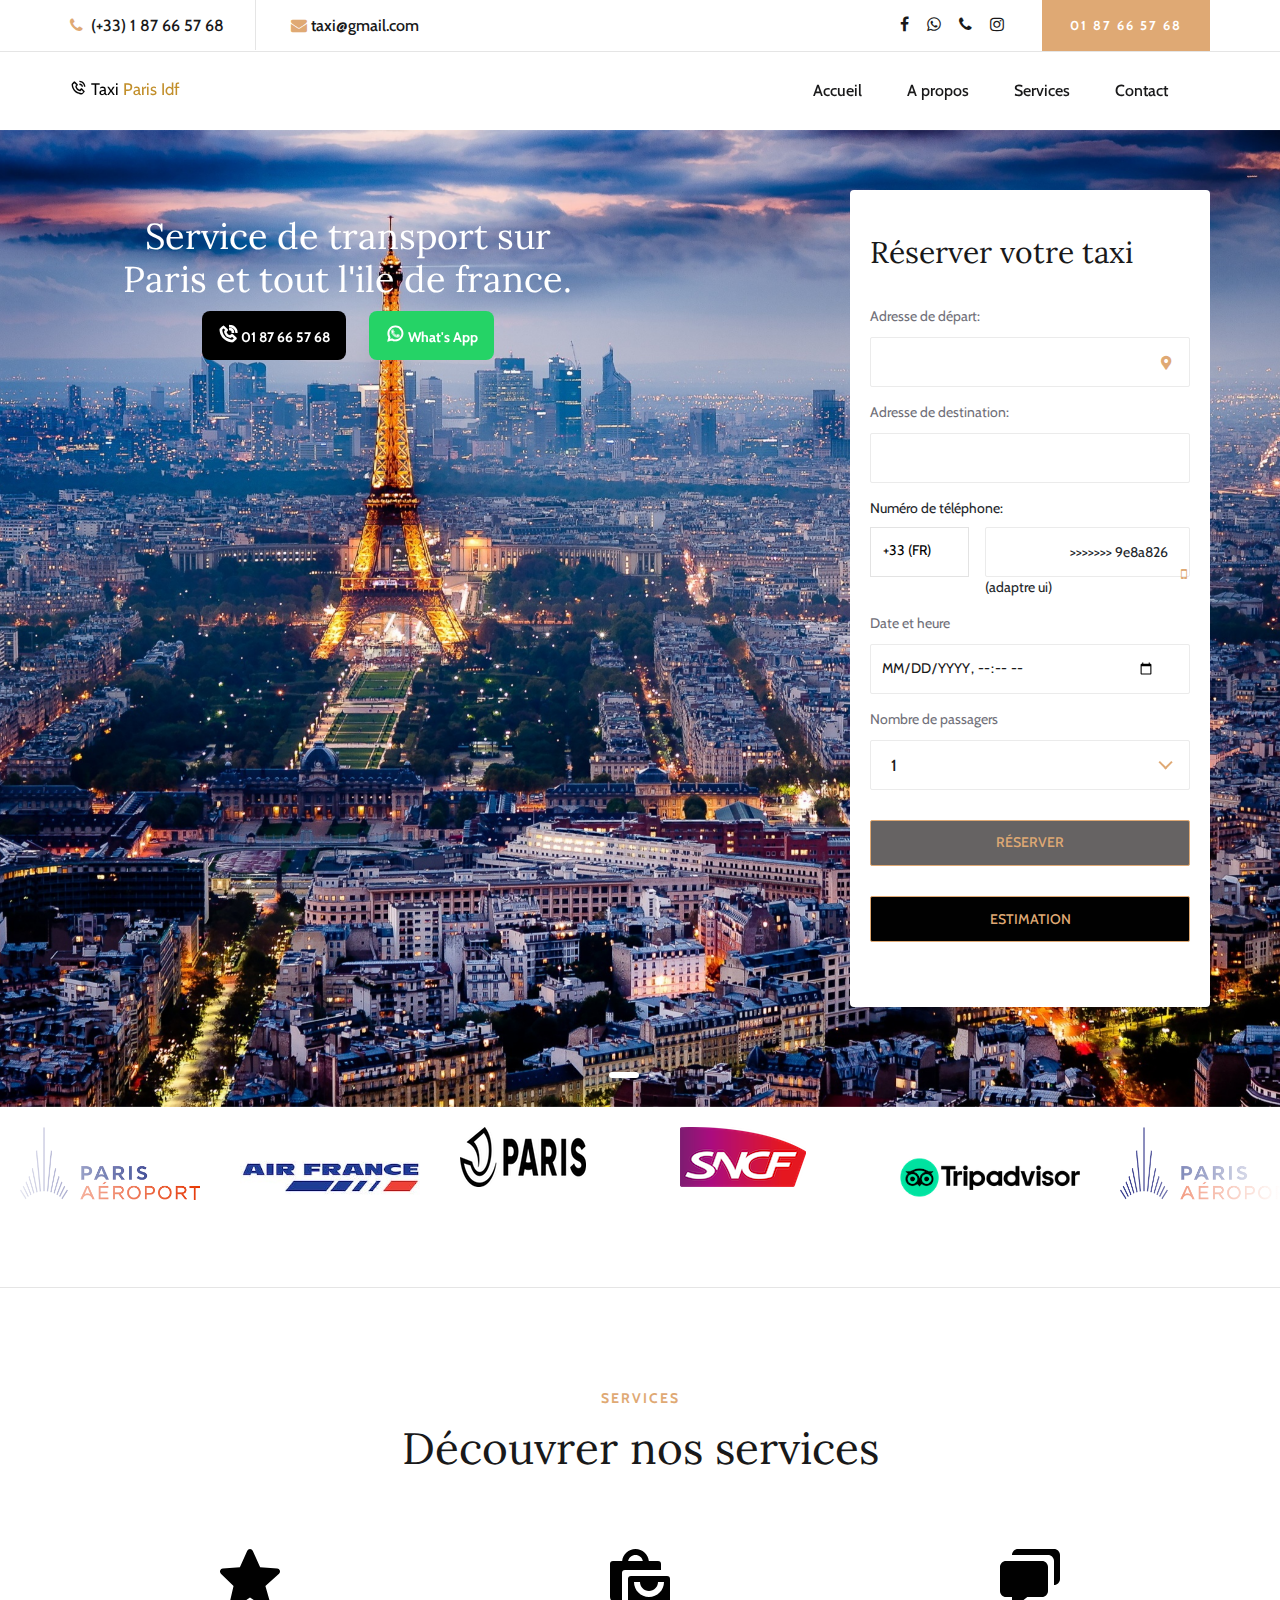
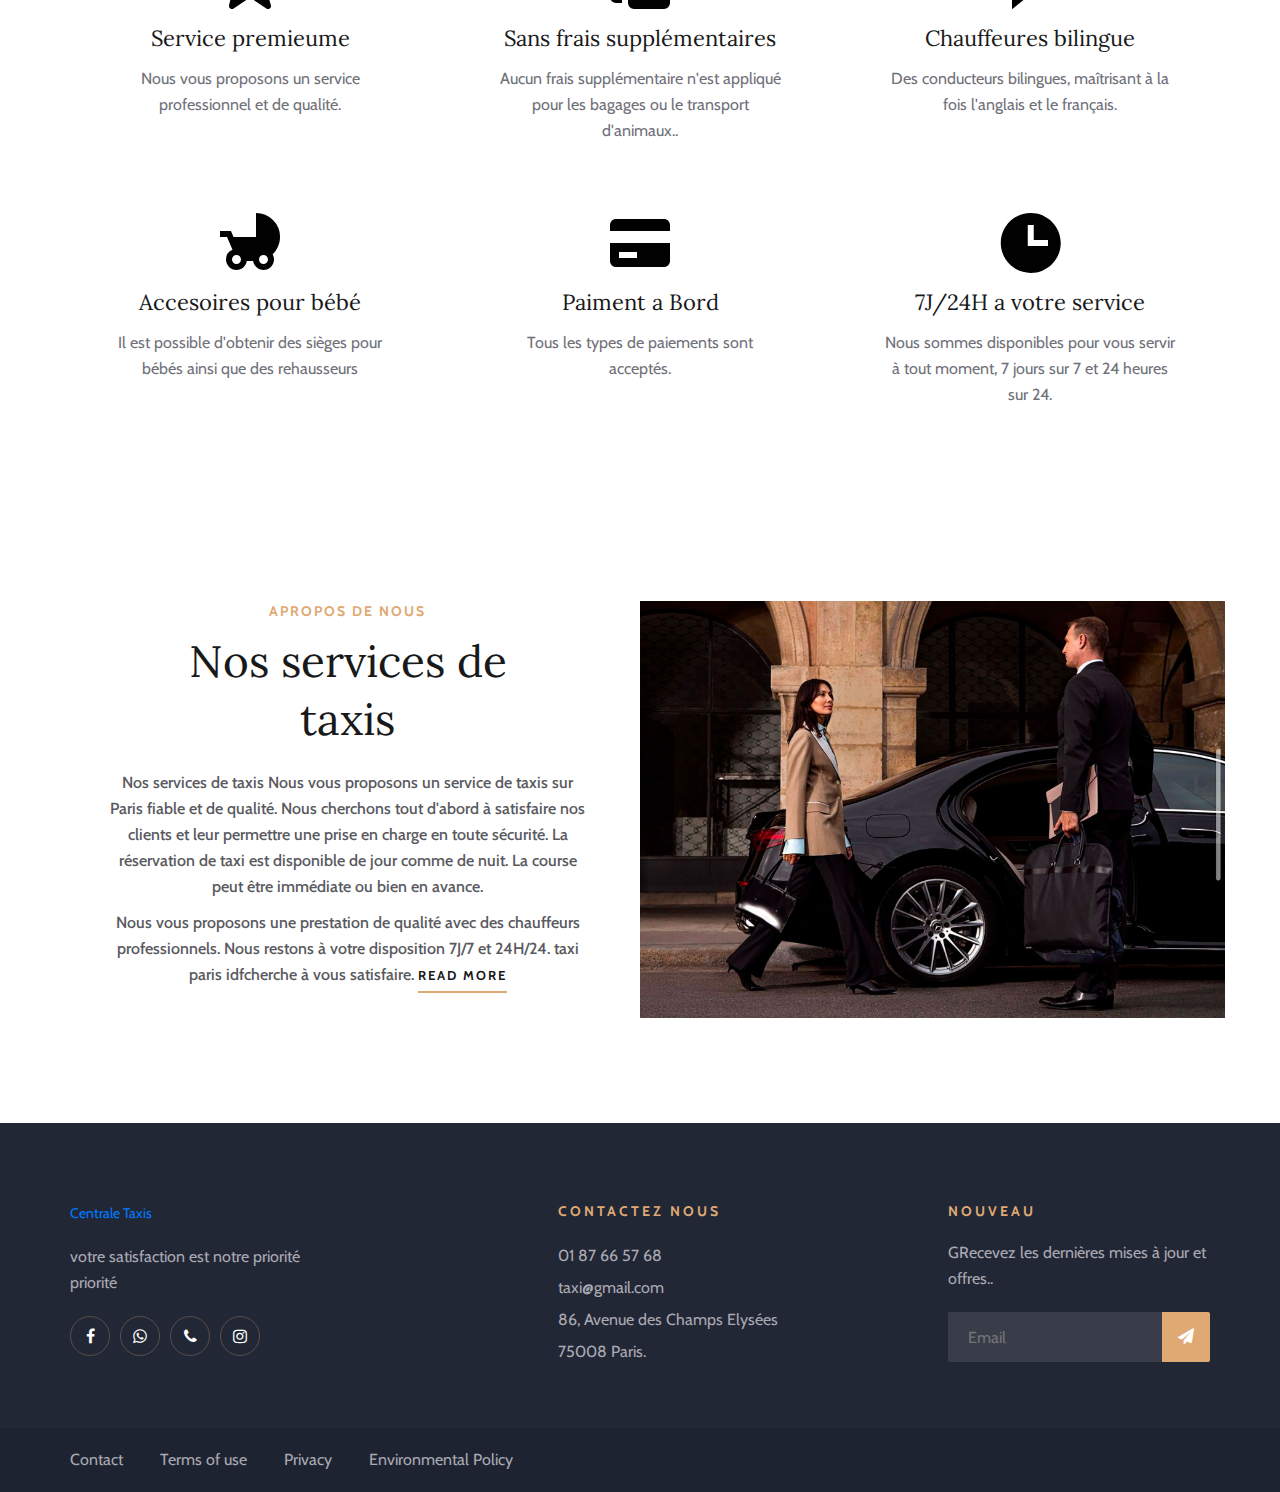
==== commit a0317aef: "taxi paris idf" ====
--- a/index.html
+++ b/index.html
@@ -199,7 +199,7 @@
                   style="color: rgb(4, 4, 4); font-size: 120%;"
                 >
                   <i class="bx bx-phone-call"></i> Taxi
-                  <span style="color: #c28f2b;">Paris idf</span></a
+                  <span style="color: #c28f2b;">Paris Idf</span></a
                 >
               </div>
             </div>
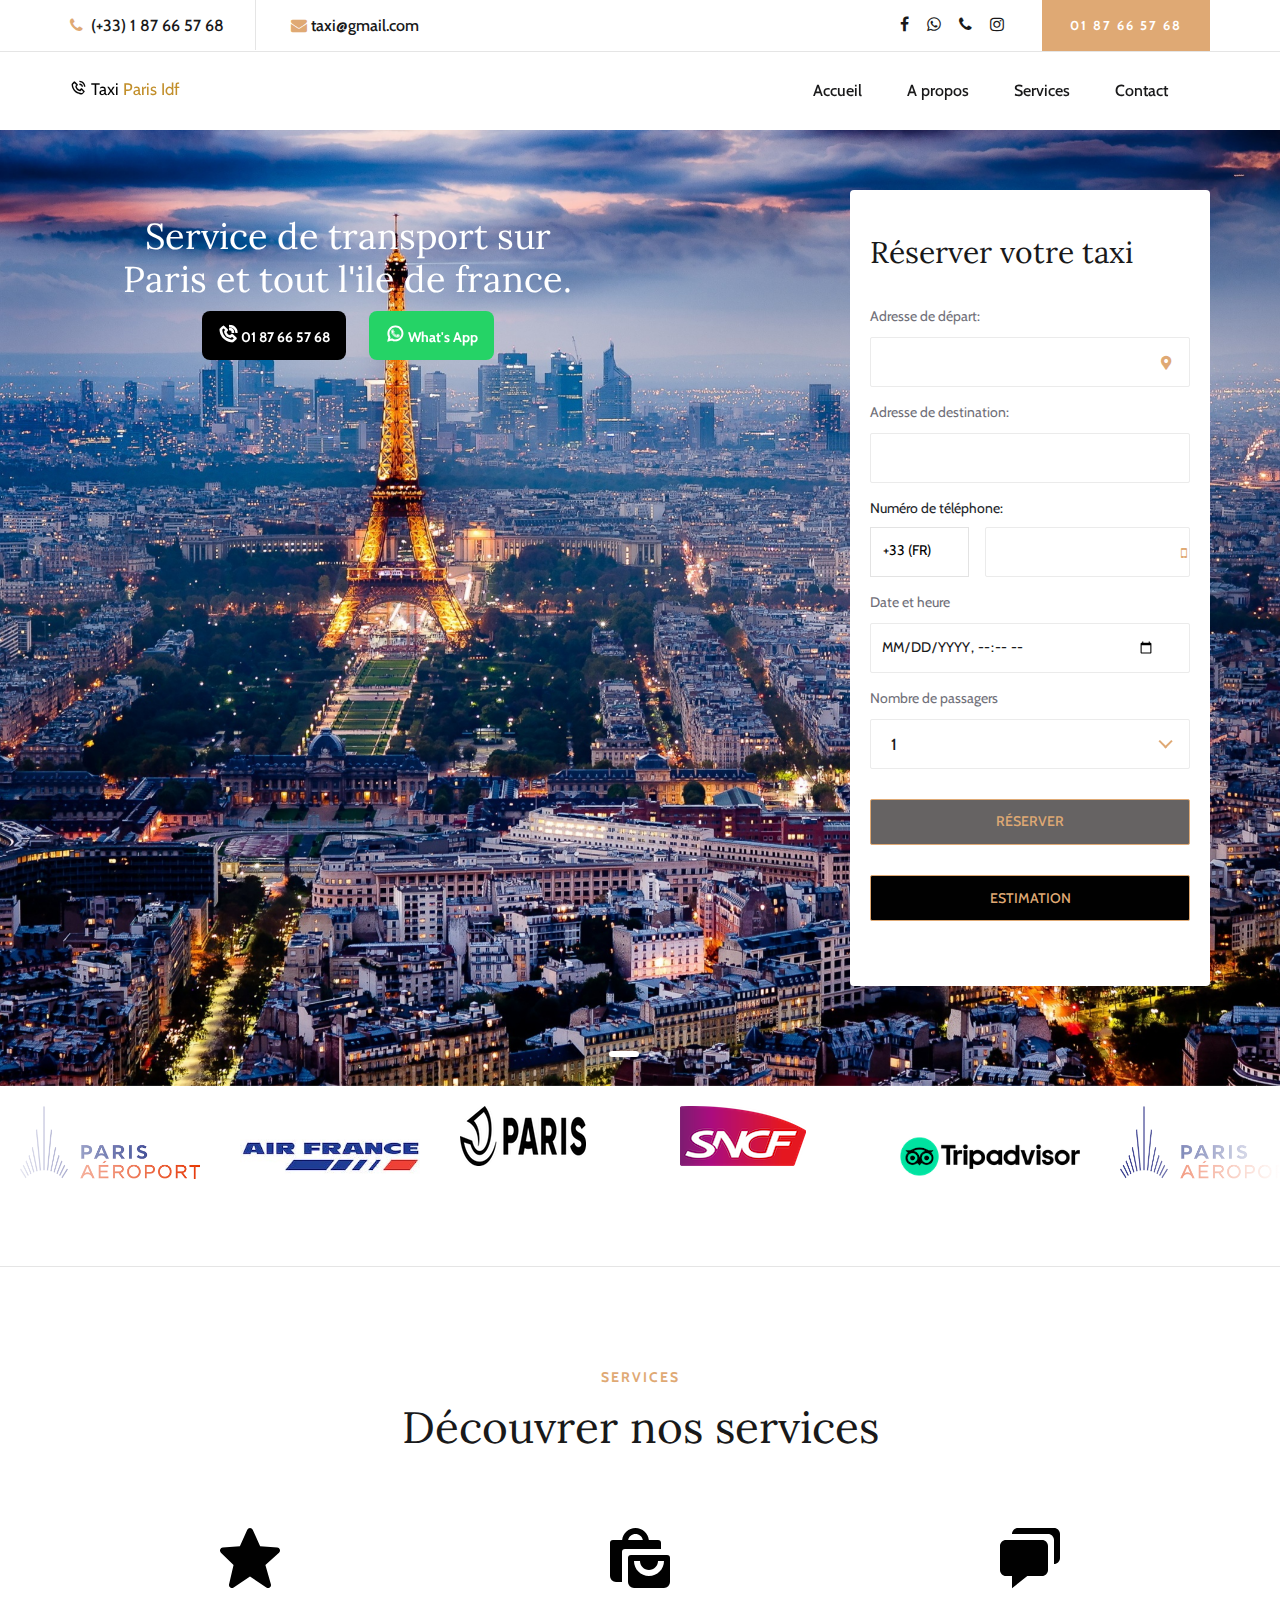
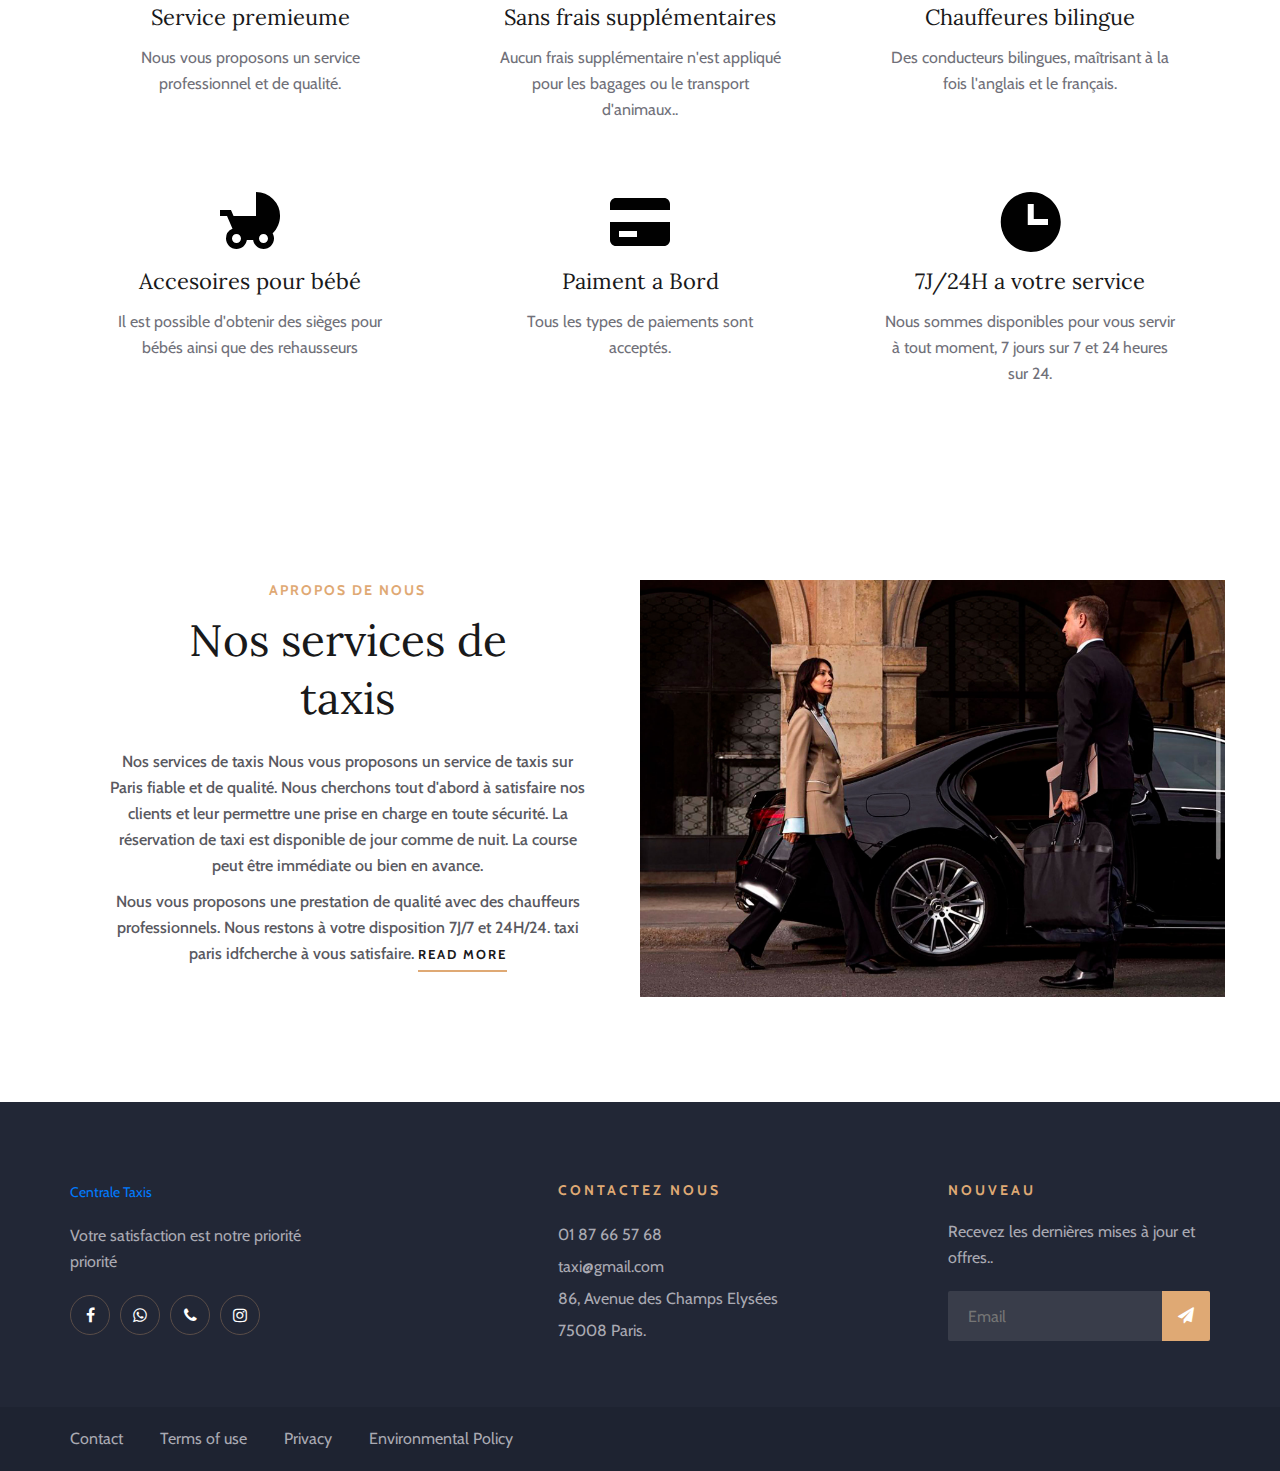
==== commit c57f37cf: "add gogle analytique" ====
--- a/index.html
+++ b/index.html
@@ -27,14 +27,18 @@
         dataLayer.push(arguments);
       }
       gtag("js", new Date());
-
+      gtag("config", "G-KB7N240ZZM");
       gtag("config", "AW-11274013815");
     </script>
     <!-- Google tag (gtag.js) -->
 
     <meta charset="UTF-8" />
-    <meta name="description" content="Sona Template" />
-    <meta name="keywords" content="Sona, unica, creative, html" />
+    <meta
+      name="description"
+      content="Service de transport sur
+    Paris et tout l'ile de france."
+    />
+
     <meta name="viewport" content="width=device-width, initial-scale=1.0" />
     <meta http-equiv="X-UA-Compatible" content="ie=edge" />
     <title>Taxi Paris Idf</title>
@@ -129,7 +133,7 @@
       </div>
 
       <div class="header-configure-area">
-        <a href="tel:+33184805068" class="bk-btn">01 87 66 57 68</a>
+        <a href="tel:+33187665768" class="bk-btn">01 87 66 57 68</a>
       </div>
       <nav class="mainmenu mobile-menu">
         <ul>
@@ -267,7 +271,9 @@
                   <div style="align-items: center; position: relative;">
                     <i class="fas fa-map-marker-alt" id="startGeolocation"> </i>
 
-                    <div><input type="text" class="input" id="Depart" /></div>
+                    <div>
+                      <input type="text" class="input" id="Depart" required />
+                    </div>
                   </div>
                   <!-- <i class="fa fa-map-marker" aria-hidden="false"></i> -->
                 </div>
@@ -493,15 +499,14 @@
                       type="text"
                       class="input-phone"
                       id="phone"
-                      pattern="[0-9]*"
                       minlength="9"
-                      maxlength="12"
+                      maxlength="14"
                       required
                     />
                     <i class="fa fa-mobile" aria-hidden="true"></i>
-                    >>>>>>> 9e8a826 (adaptre ui)
                   </div>
                 </div>
+                <small id="phoneError" style="color: red;"></small>
                 <div class="check-date">
                   <label for="">Date et heure</label>
                   <input type="datetime-local" class="input" id="date" />
@@ -802,14 +807,14 @@
                   </a>
                 </div>
                 <p>
-                  votre satisfaction est notre priorité<br />
+                  Votre satisfaction est notre priorité<br />
                   priorité
                 </p>
                 <div class="fa-social">
-                  <a href="tel:+33184805068"><i class="fa fa-facebook"></i></a>
-                  <a href="tel:+33184805068"><i class="fa fa-whatsapp"></i></a>
-                  <a href="tel:+33184805068"><i class="fa fa-phone"></i></a>
-                  <a href="tel:+33184805068"><i class="fa fa-instagram"></i></a>
+                  <a href="tel:+33187665768"><i class="fa fa-facebook"></i></a>
+                  <a href="tel:+33187665768"><i class="fa fa-whatsapp"></i></a>
+                  <a href="tel:+33187665768"><i class="fa fa-phone"></i></a>
+                  <a href="tel:+33187665768"><i class="fa fa-instagram"></i></a>
                 </div>
               </div>
             </div>
@@ -826,7 +831,7 @@
             <div class="col-lg-3 offset-lg-1">
               <div class="ft-newslatter">
                 <h6>NOUVEAU</h6>
-                <p>GRecevez les dernières mises à jour et offres..</p>
+                <p>Recevez les dernières mises à jour et offres..</p>
                 <form action="#" class="fn-form">
                   <input type="text" placeholder="Email" />
                   <button type="submit"><i class="fa fa-send"></i></button>
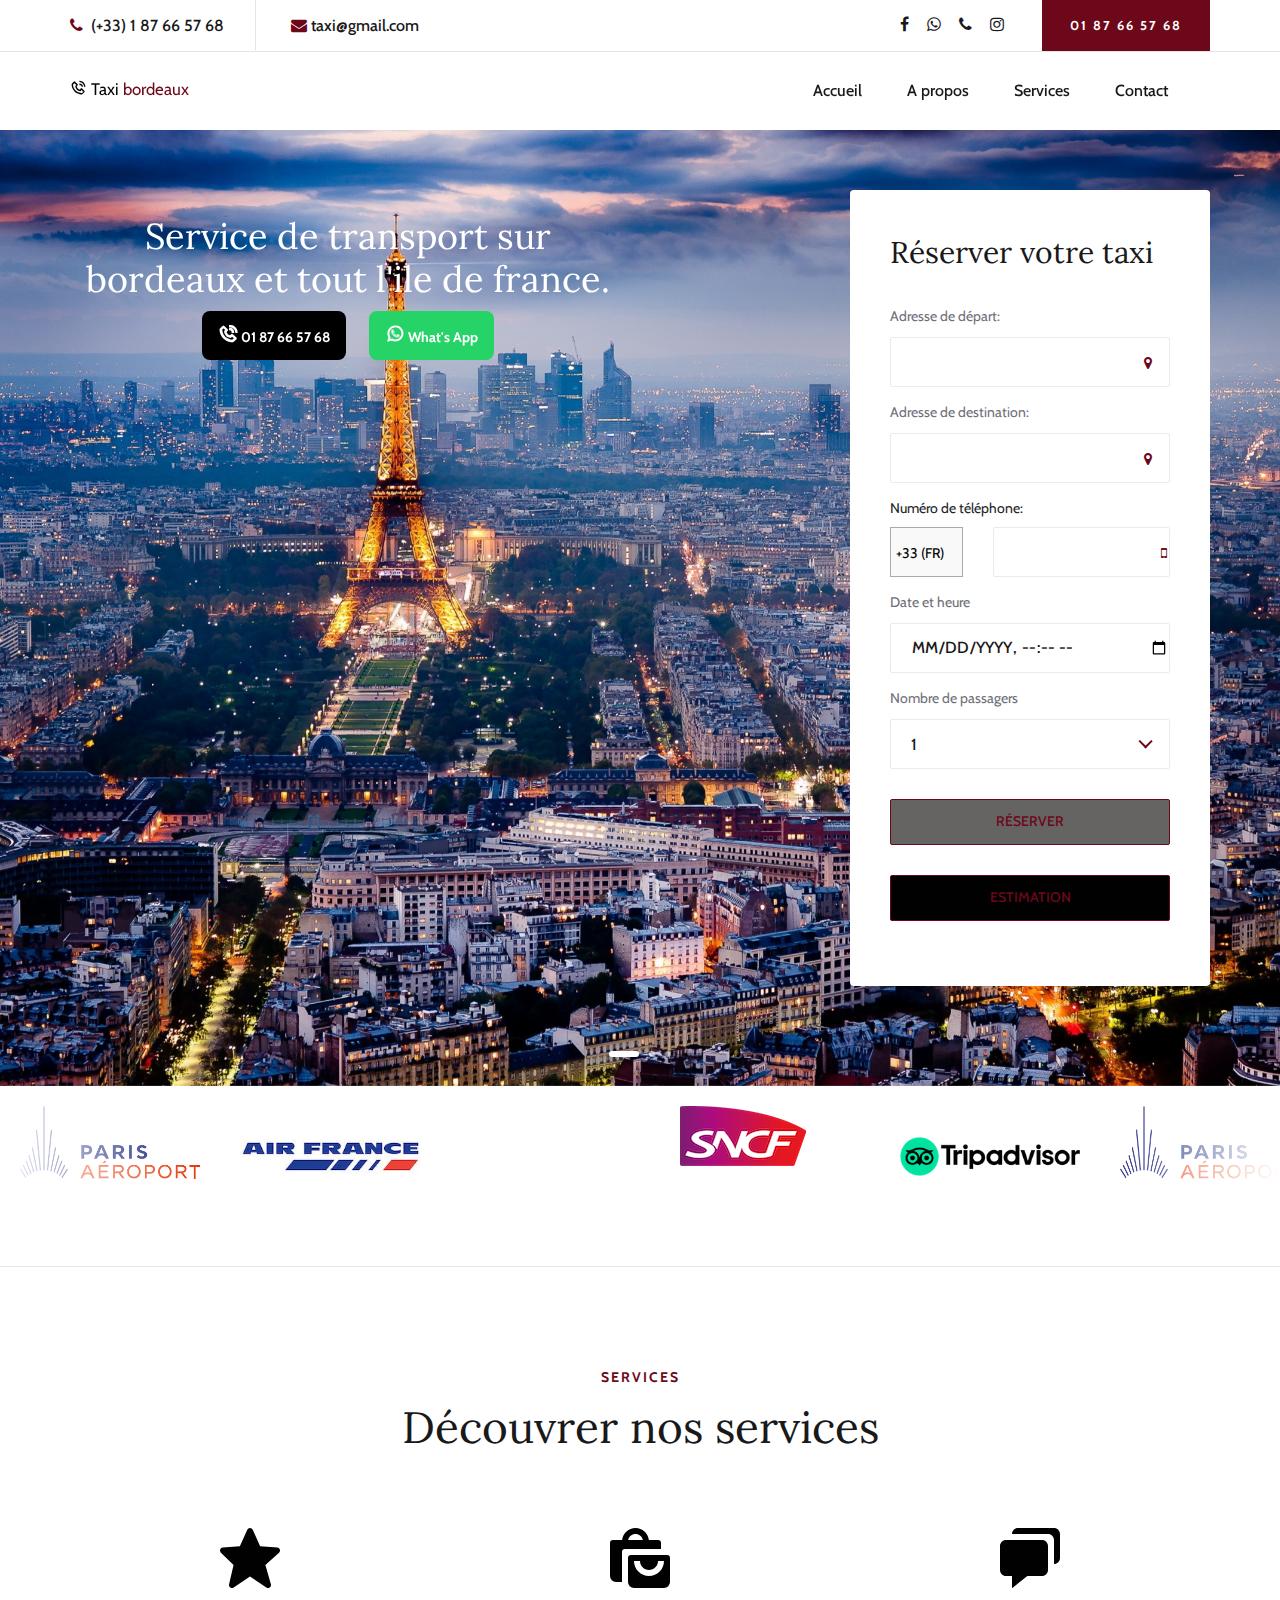
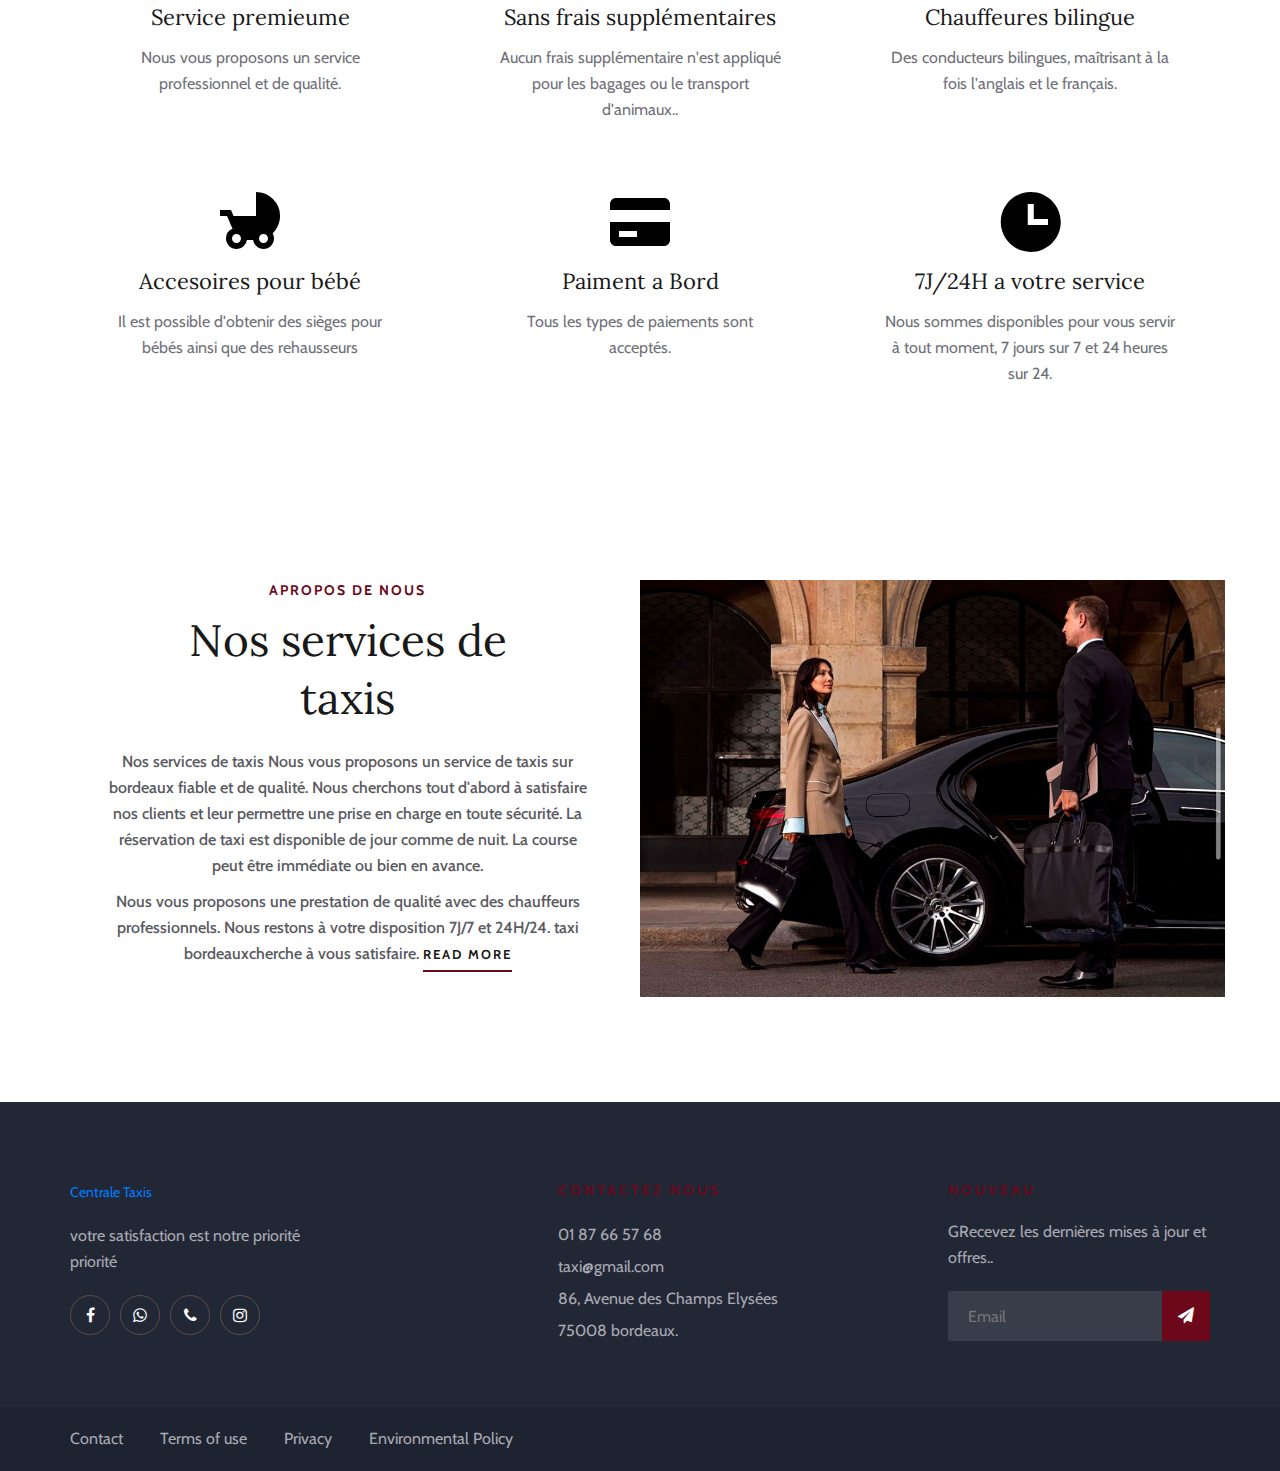
==== commit 7bc7480f: "add route site" ====
--- a/index.html
+++ b/index.html
@@ -27,21 +27,17 @@
         dataLayer.push(arguments);
       }
       gtag("js", new Date());
-      gtag("config", "G-KB7N240ZZM");
+
       gtag("config", "AW-11274013815");
     </script>
     <!-- Google tag (gtag.js) -->
 
     <meta charset="UTF-8" />
-    <meta
-      name="description"
-      content="Service de transport sur
-    Paris et tout l'ile de france."
-    />
-
+    <meta name="description" content="Sona Template" />
+    <meta name="keywords" content="Sona, unica, creative, html" />
     <meta name="viewport" content="width=device-width, initial-scale=1.0" />
     <meta http-equiv="X-UA-Compatible" content="ie=edge" />
-    <title>Taxi Paris Idf</title>
+    <title>Taxi bordeaux</title>
     <link rel="shortcut icon" href="img/logo.png" type="image/x-icon" />
     <link
       rel="stylesheet"
@@ -78,31 +74,31 @@
     <!-- keys words -->
     <meta
       name="keywords"
-      content="3607 gratuit, aeroport charles de gaulle taxi, aeroport de paris taxi, aeroport orly paris, aeroport orly pas cher taxi, 
+      content="3607 gratuit, aeroport charles de gaulle taxi, aeroport de bordeaux taxi, aeroport orly bordeaux, aeroport orly pas cher taxi, 
     appel taxi Univers, appeler, appeler taxi, appeler taxi Univers, charles de gaulle airport taxi, charles de gaulle taxi,
-    chauffeur aeroport orly, chauffeur orly, commander un taxi a paris, commander un taxi pas cher, commander taxi paris,
-    commander vtc paris, compagnie de taxi paris, contact, contact taxi, cout taxi paris, de gaulle airport taxi, 
-    devis taxi paris, finding a cheap taxi, forfait aeroport taxi, forfait taxi charles de gaulle, forfait taxi orly,
-    gare taxi, gare de montparnasse taxi, gare de lyon orly taxi, gare nord taxi, les taxi Universs, les taxis de paris,
-    moto taxi roissy, navette orly paris, navette pour orly, navette taxi aeroport orly, numero, numero gratuit,
-    numero taxi, numero taxi Univers, numero gratuit, paris airport taxi, paris paris, paris taxi service,
-    prix taxi aeroport cdg, prix taxi aeroport charles gaulle, prix taxi aeroport paris, prix taxi cdg,
-    prix taxi charles de gaulle montparnasse, prix taxi gare de lyon orly, prix taxi paris aeroport, prix taxi paris cdg,
-    prix taxi paris orly, prix taxi roissy, reserver taxi aeroport orly, reserver taxi cdg, reserver taxi montparnasse,
-    reserver taxi paris, reserver taxi moto, reserver un taxi a paris, reserver un taxi moto, reserver un taxi paris,
+    chauffeur aeroport orly, chauffeur orly, commander un taxi a bordeaux, commander un taxi pas cher, commander taxi bordeaux,
+    commander vtc bordeaux, compagnie de taxi bordeaux, contact, contact taxi, cout taxi bordeaux, de gaulle airport taxi, 
+    devis taxi bordeaux, finding a cheap taxi, forfait aeroport taxi, forfait taxi charles de gaulle, forfait taxi orly,
+    gare taxi, gare de montparnasse taxi, gare de lyon orly taxi, gare nord taxi, les taxi Universs, les taxis de bordeaux,
+    moto taxi roissy, navette orly bordeaux, navette pour orly, navette taxi aeroport orly, numero, numero gratuit,
+    numero taxi, numero taxi Univers, numero gratuit, bordeaux airport taxi, bordeaux bordeaux, bordeaux taxi service,
+    prix taxi aeroport cdg, prix taxi aeroport charles gaulle, prix taxi aeroport bordeaux, prix taxi cdg,
+    prix taxi charles de gaulle montparnasse, prix taxi gare de lyon orly, prix taxi bordeaux aeroport, prix taxi bordeaux cdg,
+    prix taxi bordeaux orly, prix taxi roissy, reserver taxi aeroport orly, reserver taxi cdg, reserver taxi montparnasse,
+    reserver taxi bordeaux, reserver taxi moto, reserver un taxi a bordeaux, reserver un taxi moto, reserver un taxi bordeaux,
     reservation en ligne taxi, reservation taxi gare montparnasse, reservation taxi pas cher, reservation taxi Univers,
-    reservation taxi pour orly, reserver un taxi a paris, reserver un taxi a paris, reserver un taxi moto,
-    service des taxis Universs, service de taxi paris, taxi, taxi 3607, taxi a charles de gaulle, taxi a orly,
-    taxi a paris, taxi aeroport charles de gaulle, taxi aeroport de paris, taxi aeroport orly, taxi aeroport roissy,
+    reservation taxi pour orly, reserver un taxi a bordeaux, reserver un taxi a bordeaux, reserver un taxi moto,
+    service des taxis Universs, service de taxi bordeaux, taxi, taxi 3607, taxi a charles de gaulle, taxi a orly,
+    taxi a bordeaux, taxi aeroport charles de gaulle, taxi aeroport de bordeaux, taxi aeroport orly, taxi aeroport roissy,
     taxi aeroport charles de gaulle, taxi aeroport orly, taxi aeroport roissy, taxi charles de gaulle montparnasse,
-    taxi charles de gaulles, taxi dans paris, taxi de paris, taxi for cdg, taxi g7, taxi in paris, 
-    taxi line telephone paris, taxi numero, taxi paris, taxi paris 15, taxi paris 16, taxi paris bercy,
-    taxi paris gare saint lazare, taxi paris roissy cdg, taxi paris roissy charles de gaulle, taxi roissy cdg,
+    taxi charles de gaulles, taxi dans bordeaux, taxi de bordeaux, taxi for cdg, taxi g7, taxi in bordeaux, 
+    taxi line telephone bordeaux, taxi numero, taxi bordeaux, taxi bordeaux 15, taxi bordeaux 16, taxi bordeaux bercy,
+    taxi bordeaux gare saint lazare, taxi bordeaux roissy cdg, taxi bordeaux roissy charles de gaulle, taxi roissy cdg,
     taxi Saint Germain en Laye, taxi service client, taxi telephone, taxi telephone gratuit, taxi Univers, taxi Univers g7,
     taxi Univers numero, taxi Univers prix, taxi Univers reservation, taxi Univers telephone, taxi Universs tarifs,
-    taxi Universs telephone, taxi, telephone, telephone bordeaux taxis, telephone gratuit, telephone paris,
-    trouver un affordable taxi, trouver un taxi a paris, trouver un taxi pas cher, uber aeroport cdg, uber paris cdg, 
-    un taxi dans paris, un taxi dans paris, vtc aeroport orly, vtc aeroport orly, vtc aeroport orly, vtc aeroport orly"
+    taxi Universs telephone, taxi, telephone, telephone bordeaux taxis, telephone gratuit, telephone bordeaux,
+    trouver un affordable taxi, trouver un taxi a bordeaux, trouver un taxi pas cher, uber aeroport cdg, uber bordeaux cdg, 
+    un taxi dans bordeaux, un taxi dans bordeaux, vtc aeroport orly, vtc aeroport orly, vtc aeroport orly, vtc aeroport orly"
     />
   </head>
 
@@ -133,7 +129,7 @@
       </div>
 
       <div class="header-configure-area">
-        <a href="tel:+33187665768" class="bk-btn">01 87 66 57 68</a>
+        <a href="tel:+33184805068" class="bk-btn">01 87 66 57 68</a>
       </div>
       <nav class="mainmenu mobile-menu">
         <ul>
@@ -199,11 +195,11 @@
               <div class="logo">
                 <a
                   href="tel:+33187665768"
-                  class="nav__loParisien"
+                  class="nav__lobordeauxien"
                   style="color: rgb(4, 4, 4); font-size: 120%;"
                 >
                   <i class="bx bx-phone-call"></i> Taxi
-                  <span style="color: #c28f2b;">Paris Idf</span></a
+                  <span style="color:  #6D071A ;">bordeaux</span></a
                 >
               </div>
             </div>
@@ -242,7 +238,7 @@
               <div class="home__data">
                 <h2 class="" style="color: white;">
                   Service de transport sur <br />
-                  Paris et tout l'ile de france.
+                  bordeaux et tout l'ile de france.
                 </h2>
                 <a href="tel:+33187665768" class="button_n"
                   ><i
@@ -266,247 +262,271 @@
             <div class="booking-form">
               <h3>Réserver votre taxi</h3>
               <form id="Reservation-Formulaire" action="/" class="formss">
+                
                 <div class="check-date">
                   <label for="date-in">Adresse de départ:</label>
                   <div style="align-items: center; position: relative;">
-                    <i class="fas fa-map-marker-alt" id="startGeolocation"> </i>
-
-                    <div>
-                      <input type="text" class="input" id="Depart" required />
-                    </div>
+                      <div>
+                          <input type="text" class="input" id="Depart" oninput="checkInput()" onclick="showButtons()" />
+                          <div id="addressButtons" class="address-buttons" style="display: none;">
+                              <!-- Include your 3 buttons here -->
+                              <button id="startGeolocation" style="margin-right: 10px;">Votre position
+                                  <i class="fas fa-map-marker-alt"></i>
+                              </button>
+                              <select id="gareSelect" style="margin-right: 10px;" size="5">
+                                  <option value="Gare 1">Gare 1</option>
+                                  <option value="Gare 2">Gare 2</option>
+                                  <option value="Gare 3">Gare 3</option>
+                                  <option value="Gare 4">Gare 4</option>
+                                  <option value="Gare 5">Gare 5</option>
+                              </select>
+                              <select id="aeroportSelect" size="5">
+                                  <option value="Aéroport 1">Aéroport 1</option>
+                                  <option value="Aéroport 2">Aéroport 2</option>
+                                  <option value="Aéroport 3">Aéroport 3</option>
+                                  <option value="Aéroport 4">Aéroport 4</option>
+                                  <option value="Aéroport 5">Aéroport 5</option>
+                              </select>
+                          </div>
+                      </div>
                   </div>
-                  <!-- <i class="fa fa-map-marker" aria-hidden="false"></i> -->
-                </div>
-
+                  <i class="fa fa-map-marker" aria-hidden="true"></i>
+              </div>
+              
+              
+              
+              
                 <div class="check-date">
                   <label for="date-in">Adresse de destination:</label>
                   <input type="text" class="input" id="Destination" required />
-                  <!-- <i class="fa fa-map-marker" aria-hidden="false"></i> -->
+                  <i class="fa fa-map-marker" aria-hidden="true"></i>
                 </div>
                 <label for="">Numéro de téléphone:</label>
-                <div class="row2">
-                  <div class="dropdown col-5">
-                    <div class="dropdown-selected">+33 (FR)</div>
-                    <div
-                      class="dropdown-options"
-                      style="max-height: 200px; overflow-y: auto;"
-                    >
-                      <div class="dropdown-option">+376 (AD)</div>
-                      <div class="dropdown-option">+93 (AF)</div>
-                      <div class="dropdown-option">+355 (AL)</div>
-                      <div class="dropdown-option">+213 (DZ)</div>
-                      <div class="dropdown-option">+244 (AO)</div>
-                      <div class="dropdown-option">+994 (AZ)</div>
-                      <div class="dropdown-option">+43 (AT)</div>
-                      <div class="dropdown-option">+32 (BE)</div>
-                      <div class="dropdown-option">+387 (BA)</div>
-                      <div class="dropdown-option">+359 (BG)</div>
-                      <div class="dropdown-option">+973 (BH)</div>
-                      <div class="dropdown-option">+257 (BI)</div>
-                      <div class="dropdown-option">+229 (BJ)</div>
-                      <div class="dropdown-option">+975 (BT)</div>
-                      <div class="dropdown-option">+267 (BW)</div>
-                      <div class="dropdown-option">+55 (BR)</div>
-                      <div class="dropdown-option">+673 (BN)</div>
-                      <div class="dropdown-option">+359 (BG)</div>
-                      <div class="dropdown-option">+226 (BF)</div>
-                      <div class="dropdown-option">+95 (MM)</div>
-                      <div class="dropdown-option">+257 (BI)</div>
-                      <div class="dropdown-option">+375 (BY)</div>
-                      <div class="dropdown-option">+32 (BE)</div>
-                      <div class="dropdown-option">+501 (BZ)</div>
-                      <div class="dropdown-option">+229 (BJ)</div>
-                      <div class="dropdown-option">+975 (BT)</div>
-                      <div class="dropdown-option">+591 (BO)</div>
-                      <div class="dropdown-option">+387 (BA)</div>
-                      <div class="dropdown-option">+267 (BW)</div>
-                      <div class="dropdown-option">+55 (BR)</div>
-                      <div class="dropdown-option">+673 (BN)</div>
-                      <div class="dropdown-option">+359 (BG)</div>
-                      <div class="dropdown-option">+226 (BF)</div>
-                      <div class="dropdown-option">+257 (BI)</div>
-                      <div class="dropdown-option">+855 (KH)</div>
-                      <div class="dropdown-option">+237 (CM)</div>
-                      <div class="dropdown-option">+1 (CA)</div>
-                      <div class="dropdown-option">+238 (CV)</div>
-                      <div class="dropdown-option">+236 (CF)</div>
-                      <div class="dropdown-option">+235 (TD)</div>
-                      <div class="dropdown-option">+56 (CL)</div>
-                      <div class="dropdown-option">+86 (CN)</div>
-                      <div class="dropdown-option">+57 (CO)</div>
-                      <div class="dropdown-option">+269 (KM)</div>
-                      <div class="dropdown-option">+243 (CD)</div>
-                      <div class="dropdown-option">+242 (CG)</div>
-                      <div class="dropdown-option">+506 (CR)</div>
-                      <div class="dropdown-option">+385 (HR)</div>
-                      <div class="dropdown-option">+53 (CU)</div>
-                      <div class="dropdown-option">+357 (CY)</div>
-                      <div class="dropdown-option">+420 (CZ)</div>
-                      <div class="dropdown-option">+45 (DK)</div>
-                      <div class="dropdown-option">+253 (DJ)</div>
-                      <div class="dropdown-option">+1 (DM)</div>
-                      <div class="dropdown-option">+1 (DO)</div>
-                      <div class="dropdown-option">+593 (EC)</div>
-                      <div class="dropdown-option">+20 (EG)</div>
-                      <div class="dropdown-option">+503 (SV)</div>
-                      <div class="dropdown-option">+240 (GQ)</div>
-                      <div class="dropdown-option">+291 (ER)</div>
-                      <div class="dropdown-option">+372 (EE)</div>
-                      <div class="dropdown-option">+251 (ET)</div>
-                      <div class="dropdown-option">+679 (FJ)</div>
-                      <div class="dropdown-option">+358 (FI)</div>
-                      <div class="dropdown-option">+33 (FR)</div>
-                      <div class="dropdown-option">+241 (GA)</div>
-                      <div class="dropdown-option">+220 (GM)</div>
-                      <div class="dropdown-option">+995 (GE)</div>
-                      <div class="dropdown-option">+49 (DE)</div>
-                      <div class="dropdown-option">+233 (GH)</div>
-                      <div class="dropdown-option">+30 (GR)</div>
-                      <div class="dropdown-option">+1 (GD)</div>
-                      <div class="dropdown-option">+502 (GT)</div>
-                      <div class="dropdown-option">+224 (GN)</div>
-                      <div class="dropdown-option">+245 (GW)</div>
-                      <div class="dropdown-option">+592 (GY)</div>
-                      <div class="dropdown-option">+509 (HT)</div>
-                      <div class="dropdown-option">+504 (HN)</div>
-                      <div class="dropdown-option">+852 (HK)</div>
-                      <div class="dropdown-option">+36 (HU)</div>
-                      <div class="dropdown-option">+354 (IS)</div>
-                      <div class="dropdown-option">+91 (IN)</div>
-                      <div class="dropdown-option">+62 (ID)</div>
-                      <div class="dropdown-option">+98 (IR)</div>
-                      <div class="dropdown-option">+964 (IQ)</div>
-                      <div class="dropdown-option">+353 (IE)</div>
-                      <div class="dropdown-option">+972 (IL)</div>
-                      <div class="dropdown-option">+39 (IT)</div>
-                      <div class="dropdown-option">+1 (JM)</div>
-                      <div class="dropdown-option">+81 (JP)</div>
-                      <div class="dropdown-option">+962 (JO)</div>
-                      <div class="dropdown-option">+7 (KZ)</div>
-                      <div class="dropdown-option">+254 (KE)</div>
-                      <div class="dropdown-option">+686 (KI)</div>
-                      <div class="dropdown-option">+965 (KW)</div>
-                      <div class="dropdown-option">+996 (KG)</div>
-                      <div class="dropdown-option">+856 (LA)</div>
-                      <div class="dropdown-option">+371 (LV)</div>
-                      <div class="dropdown-option">+961 (LB)</div>
-                      <div class="dropdown-option">+266 (LS)</div>
-                      <div class="dropdown-option">+231 (LR)</div>
-                      <div class="dropdown-option">+218 (LY)</div>
-                      <div class="dropdown-option">+423 (LI)</div>
-                      <div class="dropdown-option">+370 (LT)</div>
-                      <div class="dropdown-option">+352 (LU)</div>
-                      <div class="dropdown-option">+853 (MO)</div>
-                      <div class="dropdown-option">+389 (MK)</div>
-                      <div class="dropdown-option">+261 (MG)</div>
-                      <div class="dropdown-option">+265 (MW)</div>
-                      <div class="dropdown-option">+60 (MY)</div>
-                      <div class="dropdown-option">+960 (MV)</div>
-                      <div class="dropdown-option">+223 (ML)</div>
-                      <div class="dropdown-option">+356 (MT)</div>
-                      <div class="dropdown-option">+692 (MH)</div>
-                      <div class="dropdown-option">+222 (MR)</div>
-                      <div class="dropdown-option">+230 (MU)</div>
-                      <div class="dropdown-option">+52 (MX)</div>
-                      <div class="dropdown-option">+691 (FM)</div>
-                      <div class="dropdown-option">+373 (MD)</div>
-                      <div class="dropdown-option">+377 (MC)</div>
-                      <div class="dropdown-option">+976 (MN)</div>
-                      <div class="dropdown-option">+382 (ME)</div>
-                      <div class="dropdown-option">+212 (MA)</div>
-                      <div class="dropdown-option">+258 (MZ)</div>
-                      <div class="dropdown-option">+264 (NA)</div>
-                      <div class="dropdown-option">+674 (NR)</div>
-                      <div class="dropdown-option">+977 (NP)</div>
-                      <div class="dropdown-option">+31 (NL)</div>
-                      <div class="dropdown-option">+64 (NZ)</div>
-                      <div class="dropdown-option">+505 (NI)</div>
-                      <div class="dropdown-option">+227 (NE)</div>
-                      <div class="dropdown-option">+234 (NG)</div>
-                      <div class="dropdown-option">+850 (KP)</div>
-                      <div class="dropdown-option">+47 (NO)</div>
-                      <div class="dropdown-option">+968 (OM)</div>
-                      <div class="dropdown-option">+92 (PK)</div>
-                      <div class="dropdown-option">+680 (PW)</div>
-                      <div class="dropdown-option">+507 (PA)</div>
-                      <div class="dropdown-option">+675 (PG)</div>
-                      <div class="dropdown-option">+595 (PY)</div>
-                      <div class="dropdown-option">+51 (PE)</div>
-                      <div class="dropdown-option">+63 (PH)</div>
-                      <div class="dropdown-option">+48 (PL)</div>
-                      <div class="dropdown-option">+351 (PT)</div>
-                      <div class="dropdown-option">+974 (QA)</div>
-                      <div class="dropdown-option">+40 (RO)</div>
-                      <div class="dropdown-option">+7 (RU)</div>
-                      <div class="dropdown-option">+250 (RW)</div>
-                      <div class="dropdown-option">+869 (KN)</div>
-                      <div class="dropdown-option">+758 (LC)</div>
-                      <div class="dropdown-option">+1784 (VC)</div>
-                      <div class="dropdown-option">+685 (WS)</div>
-                      <div class="dropdown-option">+378 (SM)</div>
-                      <div class="dropdown-option">+239 (ST)</div>
-                      <div class="dropdown-option">+966 (SA)</div>
-                      <div class="dropdown-option">+221 (SN)</div>
-                      <div class="dropdown-option">+381 (RS)</div>
-                      <div class="dropdown-option">+248 (SC)</div>
-                      <div class="dropdown-option">+232 (SL)</div>
-                      <div class="dropdown-option">+65 (SG)</div>
-                      <div class="dropdown-option">+421 (SK)</div>
-                      <div class="dropdown-option">+386 (SI)</div>
-                      <div class="dropdown-option">+677 (SB)</div>
-                      <div class="dropdown-option">+252 (SO)</div>
-                      <div class="dropdown-option">+27 (ZA)</div>
-                      <div class="dropdown-option">+82 (KR)</div>
-                      <div class="dropdown-option">+211 (SS)</div>
-                      <div class="dropdown-option">+34 (ES)</div>
-                      <div class="dropdown-option">+94 (LK)</div>
-                      <div class="dropdown-option">+249 (SD)</div>
-                      <div class="dropdown-option">+597 (SR)</div>
-                      <div class="dropdown-option">+268 (SZ)</div>
-                      <div class="dropdown-option">+46 (SE)</div>
-                      <div class="dropdown-option">+41 (CH)</div>
-                      <div class="dropdown-option">+963 (SY)</div>
-                      <div class="dropdown-option">+886 (TW)</div>
-                      <div class="dropdown-option">+992 (TJ)</div>
-                      <div class="dropdown-option">+255 (TZ)</div>
-                      <div class="dropdown-option">+66 (TH)</div>
-                      <div class="dropdown-option">+670 (TL)</div>
-                      <div class="dropdown-option">+228 (TG)</div>
-                      <div class="dropdown-option">+676 (TO)</div>
-                      <div class="dropdown-option">+1868 (TT)</div>
-                      <div class="dropdown-option">+216 (TN)</div>
-                      <div class="dropdown-option">+90 (TR)</div>
-                      <div class="dropdown-option">+993 (TM)</div>
-                      <div class="dropdown-option">+688 (TV)</div>
-                      <div class="dropdown-option">+256 (UG)</div>
-                      <div class="dropdown-option">+380 (UA)</div>
-                      <div class="dropdown-option">+971 (AE)</div>
-                      <div class="dropdown-option">+44 (GB)</div>
-                      <div class="dropdown-option">+1 (US)</div>
-                      <div class="dropdown-option">+598 (UY)</div>
-                      <div class="dropdown-option">+998 (UZ)</div>
-                      <div class="dropdown-option">+678 (VU)</div>
-                      <div class="dropdown-option">+39 (VA)</div>
-                      <div class="dropdown-option">+58 (VE)</div>
-                      <div class="dropdown-option">+84 (VN)</div>
-                      <div class="dropdown-option">+967 (YE)</div>
-                      <div class="dropdown-option">+260 (ZM)</div>
-                      <div class="dropdown-option">+263 (ZW)</div>
-                    </div>
-                  </div>
-                  <div class="check-date col-7">
-                    <input
-                      type="text"
-                      class="input-phone"
-                      id="phone"
-                      minlength="9"
-                      maxlength="14"
-                      required
-                    />
-                    <i class="fa fa-mobile" aria-hidden="true"></i>
+                <div class="row">
+                <div class="dropdown col-4" >
+                  <div class="dropdown-selected">+33 (FR)</div>
+                  <div
+                    class="dropdown-options"
+                    style="max-height: 100px; overflow-y: auto;"
+                  >
+                  <div class="dropdown-option">+376 (AD)</div>
+                  <div class="dropdown-option">+93 (AF)</div>
+                  <div class="dropdown-option">+355 (AL)</div>
+                  <div class="dropdown-option">+213 (DZ)</div>
+                  <div class="dropdown-option">+244 (AO)</div>
+                  <div class="dropdown-option">+994 (AZ)</div>
+                  <div class="dropdown-option">+43 (AT)</div>
+                  <div class="dropdown-option">+32 (BE)</div>
+                  <div class="dropdown-option">+387 (BA)</div>
+                  <div class="dropdown-option">+359 (BG)</div>
+                  <div class="dropdown-option">+973 (BH)</div>
+                  <div class="dropdown-option">+257 (BI)</div>
+                  <div class="dropdown-option">+229 (BJ)</div>
+                  <div class="dropdown-option">+975 (BT)</div>
+                  <div class="dropdown-option">+267 (BW)</div>
+                  <div class="dropdown-option">+55 (BR)</div>
+                  <div class="dropdown-option">+673 (BN)</div>
+                  <div class="dropdown-option">+359 (BG)</div>
+                  <div class="dropdown-option">+226 (BF)</div>
+                  <div class="dropdown-option">+95 (MM)</div>
+                  <div class="dropdown-option">+257 (BI)</div>
+                  <div class="dropdown-option">+375 (BY)</div>
+                  <div class="dropdown-option">+32 (BE)</div>
+                  <div class="dropdown-option">+501 (BZ)</div>
+                  <div class="dropdown-option">+229 (BJ)</div>
+                  <div class="dropdown-option">+975 (BT)</div>
+                  <div class="dropdown-option">+591 (BO)</div>
+                  <div class="dropdown-option">+387 (BA)</div>
+                  <div class="dropdown-option">+267 (BW)</div>
+                  <div class="dropdown-option">+55 (BR)</div>
+                  <div class="dropdown-option">+673 (BN)</div>
+                  <div class="dropdown-option">+359 (BG)</div>
+                  <div class="dropdown-option">+226 (BF)</div>
+                  <div class="dropdown-option">+257 (BI)</div>
+                  <div class="dropdown-option">+855 (KH)</div>
+                  <div class="dropdown-option">+237 (CM)</div>
+                  <div class="dropdown-option">+1 (CA)</div>
+                  <div class="dropdown-option">+238 (CV)</div>
+                  <div class="dropdown-option">+236 (CF)</div>
+                  <div class="dropdown-option">+235 (TD)</div>
+                  <div class="dropdown-option">+56 (CL)</div>
+                  <div class="dropdown-option">+86 (CN)</div>
+                  <div class="dropdown-option">+57 (CO)</div>
+                  <div class="dropdown-option">+269 (KM)</div>
+                  <div class="dropdown-option">+243 (CD)</div>
+                  <div class="dropdown-option">+242 (CG)</div>
+                  <div class="dropdown-option">+506 (CR)</div>
+                  <div class="dropdown-option">+385 (HR)</div>
+                  <div class="dropdown-option">+53 (CU)</div>
+                  <div class="dropdown-option">+357 (CY)</div>
+                  <div class="dropdown-option">+420 (CZ)</div>
+                  <div class="dropdown-option">+45 (DK)</div>
+                  <div class="dropdown-option">+253 (DJ)</div>
+                  <div class="dropdown-option">+1 (DM)</div>
+                  <div class="dropdown-option">+1 (DO)</div>
+                  <div class="dropdown-option">+593 (EC)</div>
+                  <div class="dropdown-option">+20 (EG)</div>
+                  <div class="dropdown-option">+503 (SV)</div>
+                  <div class="dropdown-option">+240 (GQ)</div>
+                  <div class="dropdown-option">+291 (ER)</div>
+                  <div class="dropdown-option">+372 (EE)</div>
+                  <div class="dropdown-option">+251 (ET)</div>
+                  <div class="dropdown-option">+679 (FJ)</div>
+                  <div class="dropdown-option">+358 (FI)</div>
+                  <div class="dropdown-option">+33 (FR)</div>
+                  <div class="dropdown-option">+241 (GA)</div>
+                  <div class="dropdown-option">+220 (GM)</div>
+                  <div class="dropdown-option">+995 (GE)</div>
+                  <div class="dropdown-option">+49 (DE)</div>
+                  <div class="dropdown-option">+233 (GH)</div>
+                  <div class="dropdown-option">+30 (GR)</div>
+                  <div class="dropdown-option">+1 (GD)</div>
+                  <div class="dropdown-option">+502 (GT)</div>
+                  <div class="dropdown-option">+224 (GN)</div>
+                  <div class="dropdown-option">+245 (GW)</div>
+                  <div class="dropdown-option">+592 (GY)</div>
+                  <div class="dropdown-option">+509 (HT)</div>
+                  <div class="dropdown-option">+504 (HN)</div>
+                  <div class="dropdown-option">+852 (HK)</div>
+                  <div class="dropdown-option">+36 (HU)</div>
+                  <div class="dropdown-option">+354 (IS)</div>
+                  <div class="dropdown-option">+91 (IN)</div>
+                  <div class="dropdown-option">+62 (ID)</div>
+                  <div class="dropdown-option">+98 (IR)</div>
+                  <div class="dropdown-option">+964 (IQ)</div>
+                  <div class="dropdown-option">+353 (IE)</div>
+                  <div class="dropdown-option">+972 (IL)</div>
+                  <div class="dropdown-option">+39 (IT)</div>
+                  <div class="dropdown-option">+1 (JM)</div>
+                  <div class="dropdown-option">+81 (JP)</div>
+                  <div class="dropdown-option">+962 (JO)</div>
+                  <div class="dropdown-option">+7 (KZ)</div>
+                  <div class="dropdown-option">+254 (KE)</div>
+                  <div class="dropdown-option">+686 (KI)</div>
+                  <div class="dropdown-option">+965 (KW)</div>
+                  <div class="dropdown-option">+996 (KG)</div>
+                  <div class="dropdown-option">+856 (LA)</div>
+                  <div class="dropdown-option">+371 (LV)</div>
+                  <div class="dropdown-option">+961 (LB)</div>
+                  <div class="dropdown-option">+266 (LS)</div>
+                  <div class="dropdown-option">+231 (LR)</div>
+                  <div class="dropdown-option">+218 (LY)</div>
+                  <div class="dropdown-option">+423 (LI)</div>
+                  <div class="dropdown-option">+370 (LT)</div>
+                  <div class="dropdown-option">+352 (LU)</div>
+                  <div class="dropdown-option">+853 (MO)</div>
+                  <div class="dropdown-option">+389 (MK)</div>
+                  <div class="dropdown-option">+261 (MG)</div>
+                  <div class="dropdown-option">+265 (MW)</div>
+                  <div class="dropdown-option">+60 (MY)</div>
+                  <div class="dropdown-option">+960 (MV)</div>
+                  <div class="dropdown-option">+223 (ML)</div>
+                  <div class="dropdown-option">+356 (MT)</div>
+                  <div class="dropdown-option">+692 (MH)</div>
+                  <div class="dropdown-option">+222 (MR)</div>
+                  <div class="dropdown-option">+230 (MU)</div>
+                  <div class="dropdown-option">+52 (MX)</div>
+                  <div class="dropdown-option">+691 (FM)</div>
+                  <div class="dropdown-option">+373 (MD)</div>
+                  <div class="dropdown-option">+377 (MC)</div>
+                  <div class="dropdown-option">+976 (MN)</div>
+                  <div class="dropdown-option">+382 (ME)</div>
+                  <div class="dropdown-option">+212 (MA)</div>
+                  <div class="dropdown-option">+258 (MZ)</div>
+                  <div class="dropdown-option">+264 (NA)</div>
+                  <div class="dropdown-option">+674 (NR)</div>
+                  <div class="dropdown-option">+977 (NP)</div>
+                  <div class="dropdown-option">+31 (NL)</div>
+                  <div class="dropdown-option">+64 (NZ)</div>
+                  <div class="dropdown-option">+505 (NI)</div>
+                  <div class="dropdown-option">+227 (NE)</div>
+                  <div class="dropdown-option">+234 (NG)</div>
+                  <div class="dropdown-option">+850 (KP)</div>
+                  <div class="dropdown-option">+47 (NO)</div>
+                  <div class="dropdown-option">+968 (OM)</div>
+                  <div class="dropdown-option">+92 (PK)</div>
+                  <div class="dropdown-option">+680 (PW)</div>
+                  <div class="dropdown-option">+507 (PA)</div>
+                  <div class="dropdown-option">+675 (PG)</div>
+                  <div class="dropdown-option">+595 (PY)</div>
+                  <div class="dropdown-option">+51 (PE)</div>
+                  <div class="dropdown-option">+63 (PH)</div>
+                  <div class="dropdown-option">+48 (PL)</div>
+                  <div class="dropdown-option">+351 (PT)</div>
+                  <div class="dropdown-option">+974 (QA)</div>
+                  <div class="dropdown-option">+40 (RO)</div>
+                  <div class="dropdown-option">+7 (RU)</div>
+                  <div class="dropdown-option">+250 (RW)</div>
+                  <div class="dropdown-option">+869 (KN)</div>
+                  <div class="dropdown-option">+758 (LC)</div>
+                  <div class="dropdown-option">+1784 (VC)</div>
+                  <div class="dropdown-option">+685 (WS)</div>
+                  <div class="dropdown-option">+378 (SM)</div>
+                  <div class="dropdown-option">+239 (ST)</div>
+                  <div class="dropdown-option">+966 (SA)</div>
+                  <div class="dropdown-option">+221 (SN)</div>
+                  <div class="dropdown-option">+381 (RS)</div>
+                  <div class="dropdown-option">+248 (SC)</div>
+                  <div class="dropdown-option">+232 (SL)</div>
+                  <div class="dropdown-option">+65 (SG)</div>
+                  <div class="dropdown-option">+421 (SK)</div>
+                  <div class="dropdown-option">+386 (SI)</div>
+                  <div class="dropdown-option">+677 (SB)</div>
+                  <div class="dropdown-option">+252 (SO)</div>
+                  <div class="dropdown-option">+27 (ZA)</div>
+                  <div class="dropdown-option">+82 (KR)</div>
+                  <div class="dropdown-option">+211 (SS)</div>
+                  <div class="dropdown-option">+34 (ES)</div>
+                  <div class="dropdown-option">+94 (LK)</div>
+                  <div class="dropdown-option">+249 (SD)</div>
+                  <div class="dropdown-option">+597 (SR)</div>
+                  <div class="dropdown-option">+268 (SZ)</div>
+                  <div class="dropdown-option">+46 (SE)</div>
+                  <div class="dropdown-option">+41 (CH)</div>
+                  <div class="dropdown-option">+963 (SY)</div>
+                  <div class="dropdown-option">+886 (TW)</div>
+                  <div class="dropdown-option">+992 (TJ)</div>
+                  <div class="dropdown-option">+255 (TZ)</div>
+                  <div class="dropdown-option">+66 (TH)</div>
+                  <div class="dropdown-option">+670 (TL)</div>
+                  <div class="dropdown-option">+228 (TG)</div>
+                  <div class="dropdown-option">+676 (TO)</div>
+                  <div class="dropdown-option">+1868 (TT)</div>
+                  <div class="dropdown-option">+216 (TN)</div>
+                  <div class="dropdown-option">+90 (TR)</div>
+                  <div class="dropdown-option">+993 (TM)</div>
+                  <div class="dropdown-option">+688 (TV)</div>
+                  <div class="dropdown-option">+256 (UG)</div>
+                  <div class="dropdown-option">+380 (UA)</div>
+                  <div class="dropdown-option">+971 (AE)</div>
+                  <div class="dropdown-option">+44 (GB)</div>
+                  <div class="dropdown-option">+1 (US)</div>
+                  <div class="dropdown-option">+598 (UY)</div>
+                  <div class="dropdown-option">+998 (UZ)</div>
+                  <div class="dropdown-option">+678 (VU)</div>
+                  <div class="dropdown-option">+39 (VA)</div>
+                  <div class="dropdown-option">+58 (VE)</div>
+                  <div class="dropdown-option">+84 (VN)</div>
+                  <div class="dropdown-option">+967 (YE)</div>
+                  <div class="dropdown-option">+260 (ZM)</div>
+                  <div class="dropdown-option">+263 (ZW)</div>
+                  
                   </div>
                 </div>
-                <small id="phoneError" style="color: red;"></small>
+                <div class="check-date col-8 " >
+                  
+                  
+                  <input
+                    type="text"
+                    class="input"
+                    id="phone"
+                    pattern="[0-9]*"
+                    minlength="10"
+                    maxlength="15"
+                    required
+                  />
+                  <i class="fa fa-mobile" aria-hidden="true"></i>
+                </div></div>
                 <div class="check-date">
                   <label for="">Date et heure</label>
                   <input type="datetime-local" class="input" id="date" />
@@ -570,7 +590,7 @@
           <img src="img/hero/air-france.jpg" alt="" />
         </div>
         <div class="slide">
-          <img src="img/hero/m-paris.png" alt="" />
+          <img src="img/hero/m-bordeaux.png" alt="" />
         </div>
         <div class="slide">
           <img src="img/hero/sncf.png" alt="" />
@@ -585,7 +605,7 @@
           <img src="img/hero/air-france.jpg" alt="" />
         </div>
         <div class="slide">
-          <img src="img/hero/m-paris.png" alt="" />
+          <img src="img/hero/m-bordeaux.png" alt="" />
         </div>
         <div class="slide">
           <img src="img/hero/sncf.png" alt="" />
@@ -600,7 +620,7 @@
           <img src="img/hero/air-france.jpg" alt="" />
         </div>
         <div class="slide">
-          <img src="img/hero/m-paris.png" alt="" />
+          <img src="img/hero/m-bordeaux.png" alt="" />
         </div>
         <div class="slide">
           <img src="img/hero/sncf.png" alt="" />
@@ -766,7 +786,7 @@
               </div>
               <p class="f-para">
                 Nos services de taxis Nous vous proposons un service de taxis
-                sur Paris fiable et de qualité. Nous cherchons tout d'abord à
+                sur bordeaux fiable et de qualité. Nous cherchons tout d'abord à
                 satisfaire nos clients et leur permettre une prise en charge en
                 toute sécurité. La réservation de taxi est disponible de jour
                 comme de nuit. La course peut être immédiate ou bien en avance.
@@ -775,7 +795,7 @@
               <p class="s-para">
                 Nous vous proposons une prestation de qualité avec des
                 chauffeurs professionnels. Nous restons à votre disposition 7J/7
-                et 24H/24. taxi paris idfcherche à vous satisfaire.
+                et 24H/24. taxi bordeauxcherche à vous satisfaire.
 
                 <a href="#" class="primary-btn about-btn">Read More</a>
               </p>
@@ -807,14 +827,14 @@
                   </a>
                 </div>
                 <p>
-                  Votre satisfaction est notre priorité<br />
+                  votre satisfaction est notre priorité<br />
                   priorité
                 </p>
                 <div class="fa-social">
-                  <a href="tel:+33187665768"><i class="fa fa-facebook"></i></a>
-                  <a href="tel:+33187665768"><i class="fa fa-whatsapp"></i></a>
-                  <a href="tel:+33187665768"><i class="fa fa-phone"></i></a>
-                  <a href="tel:+33187665768"><i class="fa fa-instagram"></i></a>
+                  <a href="tel:+33184805068"><i class="fa fa-facebook"></i></a>
+                  <a href="tel:+33184805068"><i class="fa fa-whatsapp"></i></a>
+                  <a href="tel:+33184805068"><i class="fa fa-phone"></i></a>
+                  <a href="tel:+33184805068"><i class="fa fa-instagram"></i></a>
                 </div>
               </div>
             </div>
@@ -824,14 +844,14 @@
                 <ul>
                   <li>01 87 66 57 68</li>
                   <li>taxi@gmail.com</li>
-                  <li>86, Avenue des Champs Elysées 75008 Paris.</li>
+                  <li>86, Avenue des Champs Elysées 75008 bordeaux.</li>
                 </ul>
               </div>
             </div>
             <div class="col-lg-3 offset-lg-1">
               <div class="ft-newslatter">
                 <h6>NOUVEAU</h6>
-                <p>Recevez les dernières mises à jour et offres..</p>
+                <p>GRecevez les dernières mises à jour et offres..</p>
                 <form action="#" class="fn-form">
                   <input type="text" placeholder="Email" />
                   <button type="submit"><i class="fa fa-send"></i></button>
@@ -868,6 +888,37 @@
     <!-- Search model end -->
 
     <!-- Js Plugins -->
+    <script>
+      function checkInput() {
+        var departInput = document.getElementById('Depart');
+        var addressButtons = document.getElementById('addressButtons');
+    
+        if (departInput.value.trim() === "") {
+          // Show buttons when input is empty
+          addressButtons.style.display = 'flex';
+        } else {
+          // Hide buttons when input is not empty
+          addressButtons.style.display = 'none';
+        }
+      }
+    
+      function showButtons() {
+        var departInput = document.getElementById('Depart');
+        var addressButtons = document.getElementById('addressButtons');
+    
+        if (departInput.value.trim() === "") {
+          // Show buttons when input is clicked and empty
+          addressButtons.style.display = 'flex';
+        }
+      }
+    
+      function selectAddress(buttonText) {
+        var departInput = document.getElementById('Depart');
+        departInput.value = buttonText;
+        var addressButtons = document.getElementById('addressButtons');
+        addressButtons.style.display = 'none';
+      }
+    </script>
     <script src="js/jquery-3.3.1.min.js"></script>
     <script src="js/bootstrap.min.js"></script>
     <script src="js/jquery.magnific-popup.min.js"></script>
--- a/css/style.css
+++ b/css/style.css
@@ -1,84 +1,80 @@
+.address-buttons {
+    display: flex;
+    flex-wrap: nowrap;
+    overflow-x: auto;
+    max-width: 100%;
+  }
+
+  .address-buttons button {
+    margin-right: 5px;
+  }
+
 .dropdown {
-	position: relative;
-	display: inline-block;
-	/* margin-left: -3%; */
-	margin-right: -25px;
+    position: relative;
+    display: inline-block;
+	
 }
 
 .dropdown-selected {
-	background-color: #ffffff;
-	color: black;
-	padding: 12px;
-	border: 1px solid #e3e3e3;
-	cursor: pointer;
-	height: 50px;
-	width: 90%;
+    background-color: #f9f9f9;
+    color: black;
+	padding-left: 5px;
+    padding-top: 15px;
+	padding-bottom: 15PX;
+    border: 1px solid #aaa;
+    cursor: pointer;
+	height: 50px; ;
 }
 
 .dropdown-options {
-	display: none;
-	position: absolute;
-	background-color: #f9f9f9;
-	min-width: 100px;
-	box-shadow: 0px 8px 16px 0px rgba(0, 0, 0, 0.2);
-	z-index: 1;
+    display: none;
+    position: absolute;
+    background-color: #f9f9f9;
+    min-width: 160px;
+    box-shadow: 0px 8px 16px 0px rgba(0,0,0,0.2);
+    z-index: 1;
 }
 
 .dropdown-option {
-	color: black;
-	padding: 5px 10px;
-	text-decoration: none;
-	display: block;
+    color: black;
+    padding: 5px 10px;
+    text-decoration: none;
+    display: block;
 }
 
 .dropdown-option:hover {
-	background-color: #f1f1f1;
-}
-
-html,
-body {
+    background-color: #f1f1f1;
+}
+html, body {
 	height: 100%;
 	font-family: "Cabin", sans-serif;
 	-webkit-font-smoothing: antialiased;
 	font-smoothing: antialiased;
 }
-
-h1,
-h2,
-h3,
-h4,
-h5,
-h6 {
+h1, h2, h3, h4, h5, h6 {
 	margin: 0;
 	color: #111111;
 	font-weight: 400;
 	font-family: "Lora", serif;
 }
-
 h1 {
 	font-size: 70px;
 }
-
 h2 {
 	font-size: 36px;
 }
-
 h3 {
 	font-size: 30px;
 }
-
 h4 {
 	font-size: 24px;
 }
-
 h5 {
 	font-size: 18px;
 }
-
 h6 {
 	font-size: 16px;
 }
-
 p {
 	font-size: 16px;
 	font-family: "Cabin", sans-serif;
@@ -87,73 +83,58 @@
 	line-height: 26px;
 	margin: 0 0 15px 0;
 }
-
 img {
 	max-width: 100%;
 }
-
-input:focus,
-select:focus,
-button:focus,
-textarea:focus {
+input:focus, select:focus, button:focus, textarea:focus {
 	outline: none;
 }
-
-a:hover,
-a:focus {
+a:hover, a:focus {
 	text-decoration: none;
 	outline: none;
 	color: #fff;
 }
-
-ul,
-ol {
+ul, ol {
 	padding: 0;
 	margin: 0;
 }
-
 /*---------------------
   Helper CSS
 -----------------------*/
 /* Style pour la popup */
 .popup {
-	position: fixed;
-	top: 50%;
-	left: 50%;
-	transform: translate(-50%, -50%);
-	padding: 20px;
-	background-color: white;
-	border: 1px solid #ccc;
-	box-shadow: 0 4px 8px rgba(0, 0, 0, 0.1);
-	z-index: 9999;
+    position: fixed;
+    top: 50%;
+    left: 50%;
+    transform: translate(-50%, -50%);
+    padding: 20px;
+    background-color: white;
+    border: 1px solid #ccc;
+    box-shadow: 0 4px 8px rgba(0, 0, 0, 0.1);
+    z-index: 9999;
 }
 
 /* Style pour le bouton "OK" en verre */
 .popup button.ok {
-	background-color: #4CAF50;
-	color: #ffffff;
-	border: 1px solid #000000;
-	padding: 10px;
-	cursor: pointer;
+    background-color: #6D071A ;
+    color: #ffffff;
+    border: 1px solid #000000;
+    padding: 10px;
+    cursor: pointer;
 	border-radius: 5%;
 }
-
 /* Style pour flouter le contenu derrière le popup */
 
 .overlay {
-	position: fixed;
-	top: 0;
-	left: 0;
-	width: 100%;
-	height: 100%;
-	background: rgba(48, 47, 47, 0.8);
-	/* Fond semi-transparent */
-	backdrop-filter: blur(5px);
-	/* Ajustez la valeur de flou selon vos préférences */
-	z-index: 9998;
-	/* Placez l'overlay derrière le popup mais devant le contenu */
-	pointer-events: none;
-	/* Permet aux événements de passer à travers l'overlay */
+    position: fixed;
+    top: 0;
+    left: 0;
+    width: 100%;
+    height: 100%;
+    background: rgba(48, 47, 47, 0.8); /* Fond semi-transparent */
+    backdrop-filter: blur(5px); /* Ajustez la valeur de flou selon vos préférences */
+    z-index: 9998; /* Placez l'overlay derrière le popup mais devant le contenu */
+    pointer-events: none; /* Permet aux événements de passer à travers l'overlay */
 }
 
 
@@ -163,51 +144,35 @@
 	text-align: center;
 	margin-bottom: 22px;
 }
-
 .section-title span {
 	font-size: 14px;
-	color: #dfa974;
+	color: #6D071A ;
 	font-weight: 700;
 	text-transform: uppercase;
 	letter-spacing: 2px;
 }
-
 .section-title h2 {
 	font-size: 44px;
 	color: #19191a;
 	line-height: 58px;
 	margin-top: 10px;
 }
-
 .set-bg {
 	background-repeat: no-repeat;
 	background-size: cover;
 	background-position: top center;
 }
-
 .spad {
 	padding-top: 100px;
 	padding-bottom: 100px;
 }
-
 .spad-2 {
 	padding-top: 50px;
 	padding-bottom: 70px;
 }
-
-.text-white h1,
-.text-white h2,
-.text-white h3,
-.text-white h4,
-.text-white h5,
-.text-white h6,
-.text-white p,
-.text-white span,
-.text-white li,
-.text-white a {
+.text-white h1, .text-white h2, .text-white h3, .text-white h4, .text-white h5, .text-white h6, .text-white p, .text-white span, .text-white li, .text-white a {
 	color: #fff;
 }
-
 /* buttons */
 
 .primary-btn {
@@ -219,17 +184,15 @@
 	font-weight: 700;
 	position: relative;
 }
-
 .primary-btn:after {
 	position: absolute;
 	left: 0;
 	bottom: -5px;
 	width: 100%;
 	height: 2px;
-	background: #dfa974;
+	background: #6D071A ;
 	content: "";
 }
-
 /* Preloder */
 
 #preloder {
@@ -241,7 +204,6 @@
 	z-index: 999999;
 	background: #ffffff;
 }
-
 .loader {
 	width: 40px;
 	height: 40px;
@@ -254,7 +216,6 @@
 	animation: loader 0.8s linear infinite;
 	-webkit-animation: loader 0.8s linear infinite;
 }
-
 @keyframes loader {
 	0% {
 		-webkit-transform: rotate(0deg);
@@ -262,14 +223,12 @@
 		border: 4px solid #f44336;
 		border-left-color: transparent;
 	}
-
 	50% {
 		-webkit-transform: rotate(180deg);
 		transform: rotate(180deg);
 		border: 4px solid #673ab7;
 		border-left-color: transparent;
 	}
-
 	100% {
 		-webkit-transform: rotate(360deg);
 		transform: rotate(360deg);
@@ -277,27 +236,23 @@
 		border-left-color: transparent;
 	}
 }
-
 @-webkit-keyframes loader {
 	0% {
 		-webkit-transform: rotate(0deg);
 		border: 4px solid #f44336;
 		border-left-color: transparent;
 	}
-
 	50% {
 		-webkit-transform: rotate(180deg);
 		border: 4px solid #673ab7;
 		border-left-color: transparent;
 	}
-
 	100% {
 		-webkit-transform: rotate(360deg);
 		border: 4px solid #f44336;
 		border-left-color: transparent;
 	}
 }
-
 .spacial-controls {
 	position: fixed;
 	width: 111px;
@@ -306,7 +261,6 @@
 	right: 0;
 	z-index: 999;
 }
-
 .spacial-controls .search-switch {
 	display: block;
 	height: 100%;
@@ -315,7 +269,6 @@
 	text-align: center;
 	cursor: pointer;
 }
-
 .search-model {
 	display: none;
 	position: fixed;
@@ -326,11 +279,9 @@
 	background: #000;
 	z-index: 99999;
 }
-
 .search-model-form {
 	padding: 0 15px;
 }
-
 .search-model-form input {
 	width: 500px;
 	font-size: 40px;
@@ -339,7 +290,6 @@
 	background: none;
 	color: #999;
 }
-
 .search-close-switch {
 	position: absolute;
 	width: 50px;
@@ -362,7 +312,6 @@
 	-ms-flex-pack: center;
 	justify-content: center;
 }
-
 /*---------------------
   Header
 -----------------------*/
@@ -371,11 +320,9 @@
 	-webkit-box-shadow: 0px 12px 15px rgba(36, 11, 12, 0.05);
 	box-shadow: 0px 12px 15px rgba(36, 11, 12, 0.05);
 }
-
 .top-nav {
 	border-bottom: 1px solid #e5e5e5;
 }
-
 .top-nav .tn-left li {
 	list-style: none;
 	display: inline-block;
@@ -386,7 +333,6 @@
 	margin-right: 64px;
 	position: relative;
 }
-
 .top-nav .tn-left li:after {
 	position: absolute;
 	right: -32px;
@@ -396,84 +342,74 @@
 	background: #e5e5e5;
 	content: "";
 }
-
 .top-nav .tn-left li:last-child {
 	margin-right: 0;
 }
-
 .top-nav .tn-left li:last-child:after {
 	display: none;
 }
-
 .top-nav .tn-left li i {
-	color: #dfa974;
+	color: #6D071A ;
 	margin-right: 4px;
 }
-
 .top-nav .tn-right {
 	text-align: right;
 }
-
 .top-nav .tn-right .top-social {
 	display: inline-block;
 	margin-right: 35px;
 	padding: 13px 0;
 }
-
 .home__data {
 	text-align: center;
 	margin-top: 20px;
-
-}
-
-.home__subtitle {
+  
+  }
+  .home__subtitle {
 	font-size: var(--h1-font-size);
 	color: var(--title-color);
 	margin-bottom: var(--mb-1);
-}
-
-
-.button_n {
+  }
+  
+  
+  .button_n {
 	font-weight: 700;
 	display: inline-block;
-	background-color: black;
+	background-color:black;
 	color: #FFF;
 	padding: .75rem 1rem;
 	border-radius: .5rem;
 	transition: .2s;
 	margin: 10px;
-}
-
-.btn_whatsapp {
+  }
+  
+  .btn_whatsapp {
 	font-weight: 700;
 	display: inline-block;
-	background-color: #25D366;
+	background-color: 	#25D366;
 	color: #FFF;
 	padding: .75rem 1rem;
 	border-radius: .5rem;
 	transition: .2s;
 	margin: 10px;
-
-}
-
+  
+  }   
 .top-nav .tn-right .top-social a {
 	display: inline-block;
 	font-size: 16px;
 	color: #19191a;
 	margin-left: 15px;
 }
-
 .top-nav .tn-right .bk-btn {
 	display: inline-block;
 	font-size: 13px;
 	font-weight: 700;
 	padding: 16px 28px 15px;
-	background: #dfa974;
+	background: #6D071A ;
 	color: #ffffff;
 	text-transform: uppercase;
 	letter-spacing: 2px;
 }
-
 .top-nav .tn-right .language-option {
 	display: inline-block;
 	margin-left: 30px;
@@ -481,27 +417,23 @@
 	padding: 13px 0px 11px;
 	position: relative;
 }
-
 .top-nav .tn-right .language-option:hover .flag-dropdown {
 	top: 40px;
 	opacity: 1;
 	visibility: visible;
 }
-
 .top-nav .tn-right .language-option img {
 	height: 26px;
 	width: 26px;
 	border-radius: 50%;
 	margin-right: 10px;
 }
-
 .top-nav .tn-right .language-option span {
 	font-size: 16px;
 	color: #19191a;
 	text-transform: uppercase;
 	font-weight: 500;
 }
-
 .top-nav .tn-right .language-option .flag-dropdown {
 	position: absolute;
 	left: 0;
@@ -519,12 +451,10 @@
 	transition: all 0.3s;
 	z-index: 99;
 }
-
 .top-nav .tn-right .language-option .flag-dropdown ul li {
 	list-style: none;
 	text-align: left;
 }
-
 .top-nav .tn-right .language-option .flag-dropdown ul li a {
 	font-size: 14px;
 	text-transform: uppercase;
@@ -534,53 +464,42 @@
 	-o-transition: all 0.3s;
 	transition: all 0.3s;
 }
-
 .top-nav .tn-right .language-option .flag-dropdown ul li a:hover {
-	color: #dfa974;
-}
-
+	color: #6D071A ;
+}
 .menu-item {
 	position: relative;
 	z-index: 9;
 }
-
 .menu-item .logo {
 	padding: 25px 0;
 }
-
 .menu-item .logo a {
 	display: inline-block;
 }
-
 .menu-item .nav-menu {
 	text-align: right;
 }
-
 .menu-item .nav-menu .mainmenu {
 	display: inline-block;
 }
-
 .menu-item .nav-menu .mainmenu li {
 	list-style: none;
 	display: inline-block;
 	position: relative;
 	z-index: 1;
 }
-
 .menu-item .nav-menu .mainmenu li.active a:after {
 	opacity: 1;
 }
-
 .menu-item .nav-menu .mainmenu li:hover>a:after {
 	opacity: 1;
 }
-
 .menu-item .nav-menu .mainmenu li:hover .dropdown {
 	top: 77px;
 	opacity: 1;
 	visibility: visible;
 }
-
 .menu-item .nav-menu .mainmenu li a {
 	font-size: 16px;
 	color: #19191a;
@@ -593,21 +512,19 @@
 	-o-transition: all 0.3s;
 	transition: all 0.3s;
 }
-
 .menu-item .nav-menu .mainmenu li a:after {
 	position: absolute;
 	left: 0;
 	top: 52px;
 	width: 100%;
 	height: 2px;
-	background: #dfa974;
+	background: #6D071A ;
 	content: "";
 	opacity: 0;
 	-webkit-transition: all 0.3s;
 	-o-transition: all 0.3s;
 	transition: all 0.3s;
 }
-
 .menu-item .nav-menu .mainmenu li .dropdown {
 	position: absolute;
 	left: 0;
@@ -623,12 +540,10 @@
 	-webkit-box-shadow: 0px 9px 15px rgba(25, 25, 26, 0.05);
 	box-shadow: 0px 9px 15px rgba(25, 25, 26, 0.05);
 }
-
 .menu-item .nav-menu .mainmenu li .dropdown li {
 	list-style: none;
 	display: block;
 }
-
 .menu-item .nav-menu .mainmenu li .dropdown li a {
 	font-size: 16px;
 	color: #19191a;
@@ -639,35 +554,28 @@
 	-o-transition: all 0.3s;
 	transition: all 0.3s;
 }
-
 .menu-item .nav-menu .mainmenu li .dropdown li a:hover {
-	color: #dfa974;
-}
-
+	color: #6D071A ;
+}
 .menu-item .nav-menu .mainmenu li .dropdown li a:after {
 	display: none;
 }
-
 .menu-item .nav-menu .nav-right {
 	display: inline-block;
 	margin-left: 43px;
 	padding: 27px 0px;
 }
-
 .menu-item .nav-menu .nav-right i {
 	font-size: 16px;
 	color: #19191a;
 	cursor: pointer;
 }
-
 .canvas-open {
 	display: none;
 }
-
 .offcanvas-menu-wrapper {
 	display: none;
 }
-
 /*---------------------
   Hero
 -----------------------*/
@@ -677,103 +585,71 @@
 	padding-top: 60px;
 	padding-bottom: 100px;
 }
-
 .hero-section .container {
 	position: relative;
 	z-index: 5;
 }
-
 .hero-text {
 	text-align: center;
 	padding-top: 5px;
 }
-
 .hero-text h1 {
 	font-size: 50px;
 	line-height: 60px;
 	color: #ffffff;
 	margin-bottom: 16px;
 }
-
 .hero-text p {
 	font-size: 18px;
 	color: #ffffff;
 	line-height: 28px;
 	margin-bottom: 35px;
 }
-
 .booking-form {
 	background: #ffffff;
-	padding: 44px 20px 50px 20px;
+	padding: 44px 40px 50px 40px;
 	border-radius: 4px;
 }
-
 .booking-form h3 {
 	color: #19191a;
 	margin-bottom: 36px;
 }
-
 .booking-form form .check-date {
 	position: relative;
 	margin-bottom: 15px;
-
-}
-
-
+}
 .booking-form form .check-date label {
 	font-size: 14px;
 	color: #707079;
 	display: block;
 	margin-bottom: 10px;
 }
-
 .booking-form form .check-date input {
 	width: 100%;
 	height: 50px;
 	border: 1px solid #ebebeb;
 	border-radius: 2px;
-	font-size: 14px;
-	color: #19191a;
-	text-transform: uppercase;
-	font-weight: 400;
-	padding-left: 10px;
-	padding-right: 34px;
-
-}
-
-.booking-form form .check-date .input-phone {
-	width: 100%;
-	height: 50px;
-	border: 1px solid #ebebeb;
-	border-radius: 2px;
-	font-size: 14px;
-	color: #19191a;
-	text-transform: uppercase;
-	font-weight: 400;
-	padding-left: 10px;
-	padding-right: 34px;
-	margin-right: -60%;
-
-}
-
+	font-size: 16px;
+	color: #19191a;
+	text-transform: uppercase;
+	font-weight: 500;
+	padding-left: 20px;
+}
 .booking-form form .check-date i {
-	color: #dfa974;
+	color: #6D071A ;
 	position: absolute;
 	right: 18px;
 	bottom: 17px;
 }
-
 .booking-form form .select-option {
 	margin-bottom: 15px;
 }
-
 .booking-form form .select-option label {
 	font-size: 14px;
 	color: #707079;
 	display: block;
 	margin-bottom: 10px;
 }
-
 .booking-form form .select-option .nice-select {
 	border-radius: 2px;
 	border: 1px solid #ebebeb;
@@ -784,57 +660,51 @@
 	width: 100%;
 	float: none;
 }
-
 .booking-form form .select-option .nice-select:after {
-	border-bottom: 2px solid #dfa974;
-	border-right: 2px solid #dfa974;
+	border-bottom: 2px solid #6D071A ;
+	border-right: 2px solid #6D071A ;
 	height: 10px;
 	margin-top: 0;
 	right: 20px;
 	width: 10px;
 	top: 36%;
 }
-
 .booking-form form .select-option .nice-select span {
 	font-size: 16px;
 	color: #19191a;
 	text-transform: uppercase;
 	font-weight: 500;
 }
-
 .booking-form form .select-option .nice-select .list {
 	margin-top: 0;
 	width: 100%;
 }
-
 .booking-form form button {
 	display: block;
 	font-size: 14px;
 	text-transform: uppercase;
-	border: 1px solid #dfa974;
+	border: 1px solid #6D071A ;
 	border-radius: 2px;
-	color: #dfa974;
+	color: #6D071A ;
 	font-weight: 500;
 	background: transparent;
 	width: 100%;
 	height: 46px;
 	margin-top: 30px;
 }
-
-.estimation {
+.estimation{
 	display: block;
 	font-size: 14px;
 	text-transform: uppercase;
-	border: 1px solid #dfa974;
+	border: 1px solid #6D071A ;
 	border-radius: 2px;
-	color: #dfa974;
+	color: #6D071A ;
 	font-weight: 500;
 	background: transparent;
 	width: 100%;
 	height: 46px;
 	margin-top: 30px;
 }
-
 .hero-slider {
 	position: absolute;
 	width: 100%;
@@ -842,7 +712,6 @@
 	left: 0;
 	top: 0;
 }
-
 .hero-slider.owl-carousel .owl-dots {
 	position: absolute;
 	left: 0;
@@ -850,7 +719,6 @@
 	width: 100%;
 	text-align: center;
 }
-
 .hero-slider.owl-carousel .owl-dots button {
 	height: 6px;
 	width: 6px;
@@ -862,24 +730,17 @@
 	-o-transition: all 0.3s;
 	transition: all 0.3s;
 }
-
 .hero-slider.owl-carousel .owl-dots button.active {
 	width: 30px;
 	border-radius: 50px;
 	opacity: 1;
 }
-
 .hero-slider.owl-carousel .owl-dots button:last-child {
 	margin-right: 0;
 }
-
-.hero-slider .owl-stage-outer,
-.hero-slider .owl-stage,
-.hero-slider .owl-item,
-.hero-slider .hs-item {
+.hero-slider .owl-stage-outer, .hero-slider .owl-stage, .hero-slider .owl-item, .hero-slider .hs-item {
 	height: 100%;
 }
-
 /*---------------------
   About US
 -----------------------*/
@@ -888,28 +749,22 @@
 	text-align: center;
 	padding: 0 35px;
 }
-
 .about-text p {
 	color: #595960;
 	font-weight: 500;
 }
-
 .about-text p.f-para {
 	margin-bottom: 10px;
 }
-
 .about-text p.s-para {
 	margin-bottom: 35px;
 }
-
 .about-text .about-btn {
 	color: #19191a;
 }
-
 .about-pic img {
 	min-width: 100%;
 }
-
 /*---------------------
   Service Section
 -----------------------*/
@@ -918,11 +773,9 @@
 	padding-bottom: 60px;
 	border-top: 1px solid #e5e5e5;
 }
-
 .services-section .section-title {
 	margin-bottom: 36px;
 }
-
 .service-item {
 	text-align: center;
 	padding: 30px 35px 18px;
@@ -930,31 +783,25 @@
 	-o-transition: all 0.3s;
 	transition: all 0.3s;
 }
-
 .service-item:hover {
-	background: #dfa974;
-}
-
+	background: #6D071A ;
+}
 .service-item:hover i {
 	color: #ffffff;
 }
-
 .service-item:hover h4 {
 	color: #ffffff;
 }
-
 .service-item:hover p {
 	color: #ffffff;
 }
-
 .service-item i {
 	display: inline-block;
-	color: #dfa974;
+	color: #6D071A ;
 	-webkit-transition: all 0.3s;
 	-o-transition: all 0.3s;
 	transition: all 0.3s;
 }
-
 .service-item h4 {
 	color: #19191a;
 	font-size: 22px;
@@ -964,14 +811,12 @@
 	-o-transition: all 0.3s;
 	transition: all 0.3s;
 }
-
 .service-item p {
 	color: #707079;
 	-webkit-transition: all 0.3s;
 	-o-transition: all 0.3s;
 	transition: all 0.3s;
 }
-
 /*------------------------
   Home Page Room Section 
 -------------------------*/
@@ -981,22 +826,18 @@
 	margin-right: -15px;
 	overflow: hidden;
 }
-
 .hp-room-items .hp-room-item {
 	height: 600px;
 	margin-right: -15px;
 	position: relative;
 	overflow: hidden;
 }
-
 .hp-room-items .hp-room-item:hover .hr-text {
 	bottom: 135px;
 }
-
 .hp-room-items .hp-room-item:hover .hr-text h2 {
 	margin-bottom: 30px;
 }
-
 .hp-room-items .hp-room-item .hr-text {
 	position: absolute;
 	left: 45px;
@@ -1006,46 +847,38 @@
 	-o-transition: all 0.5s;
 	transition: all 0.5s;
 }
-
 .hp-room-items .hp-room-item .hr-text h3 {
 	color: #ffffff;
 	margin-bottom: 15px;
 }
-
 .hp-room-items .hp-room-item .hr-text h2 {
-	color: #dfa974;
+	color: #6D071A ;
 	font-weight: 700;
 	margin-bottom: 50px;
 	-webkit-transition: all 0.2s;
 	-o-transition: all 0.2s;
 	transition: all 0.2s;
 }
-
 .hp-room-items .hp-room-item .hr-text h2 span {
 	font-family: "Cabin", sans-serif;
 	font-size: 16px;
 	font-weight: 400;
 	color: #ffffff;
 }
-
 .hp-room-items .hp-room-item .hr-text table {
 	margin-bottom: 30px;
 }
-
 .hp-room-items .hp-room-item .hr-text table tbody tr td {
 	font-size: 16px;
 	color: #ffffff;
 	line-height: 36px;
 }
-
 .hp-room-items .hp-room-item .hr-text table tbody tr td.r-o {
 	width: 120px;
 }
-
 .hp-room-items .hp-room-item .hr-text .primary-btn:after {
 	background: #ffffff;
 }
-
 /*---------------------
   Testimonial Slider
 -----------------------*/
@@ -1053,16 +886,13 @@
 .testimonial-section {
 	background: #f9f9f9;
 }
-
 .testimonial-section .section-title {
 	margin-bottom: 30px;
 }
-
 .testimonial-slider.owl-carousel .owl-item img {
 	width: auto;
 	margin: 0 auto;
 }
-
 .testimonial-slider.owl-carousel .owl-nav button {
 	height: 44px;
 	width: 44px;
@@ -1083,47 +913,38 @@
 	-o-transition: all 0.3s;
 	transition: all 0.3s;
 }
-
 .testimonial-slider.owl-carousel .owl-nav button:hover {
 	border-color: #19191a;
 	color: #19191a;
 }
-
 .testimonial-slider.owl-carousel .owl-nav button.owl-next {
 	left: auto;
 	right: -190px;
 }
-
 .testimonial-slider .ts-item {
 	text-align: center;
 }
-
 .testimonial-slider .ts-item p {
 	font-size: 20px;
 	color: #707079;
 	line-height: 30px;
 	margin-bottom: 50px;
 }
-
 .testimonial-slider .ts-item .ti-author {
 	margin-bottom: 60px;
 }
-
 .testimonial-slider .ts-item .ti-author .rating {
 	display: inline-block;
 }
-
 .testimonial-slider .ts-item .ti-author .rating i {
 	color: #f5b917;
 	font-size: 16px;
 }
-
 .testimonial-slider .ts-item .ti-author h5 {
 	font-size: 20px;
 	color: #19191a;
 	display: inline-block;
 }
-
 /*---------------------
   Blog and Event
 -----------------------*/
@@ -1131,11 +952,9 @@
 .blog-section {
 	padding-bottom: 70px;
 }
-
 .blog-section .section-title {
 	margin-bottom: 36px;
 }
-
 /*---------------------
   Footer Section
 -----------------------*/
@@ -1143,28 +962,22 @@
 .footer-section {
 	background: #222736;
 }
-
 .footer-section .footer-text {
 	padding: 80px 0 30px;
 }
-
 .footer-section .footer-text .ft-about {
 	margin-bottom: 30px;
 }
-
 .footer-section .footer-text .ft-about .logo {
 	margin-bottom: 20px;
 }
-
 .footer-section .footer-text .ft-about .logo a {
 	display: inline-block;
 }
-
 .footer-section .footer-text .ft-about p {
 	color: #aaaab3;
 	margin-bottom: 20px;
 }
-
 .footer-section .footer-text .ft-about .fa-social a {
 	display: inline-block;
 	height: 40px;
@@ -1180,52 +993,44 @@
 	transition: all 0.3s;
 	margin-right: 7px;
 }
-
 .footer-section .footer-text .ft-about .fa-social a:hover {
-	background: #dfa974;
-	border-color: #dfa974;
-}
-
+	background: #6D071A ;
+	border-color: #6D071A ;
+}
 .footer-section .footer-text .ft-contact {
 	margin-bottom: 30px;
 }
-
 .footer-section .footer-text .ft-contact h6 {
 	font-size: 14px;
-	color: #dfa974;
+	color: #6D071A ;
 	text-transform: uppercase;
 	font-weight: 700;
 	letter-spacing: 3px;
 	font-family: "Cabin", sans-serif;
 	margin-bottom: 20px;
 }
-
 .footer-section .footer-text .ft-contact ul li {
 	font-size: 16px;
 	color: #aaaab3;
 	line-height: 32px;
 	list-style: none;
 }
-
 .footer-section .footer-text .ft-newslatter h6 {
 	font-size: 14px;
-	color: #dfa974;
+	color: #6D071A ;
 	text-transform: uppercase;
 	font-weight: 700;
 	letter-spacing: 3px;
 	font-family: "Cabin", sans-serif;
 	margin-bottom: 20px;
 }
-
 .footer-section .footer-text .ft-newslatter p {
 	color: #aaaab3;
 	margin-bottom: 20px;
 }
-
 .footer-section .footer-text .ft-newslatter .fn-form {
 	position: relative;
 }
-
 .footer-section .footer-text .ft-newslatter .fn-form input {
 	width: 100%;
 	height: 50px;
@@ -1236,46 +1041,39 @@
 	font-size: 16px;
 	color: #707079;
 }
-
 .footer-section .footer-text .ft-newslatter .fn-form button {
 	position: absolute;
 	right: 0;
 	top: 0;
 	font-size: 16px;
-	background: #dfa974;
+	background: #6D071A ;
 	color: #ffffff;
 	padding: 0 16px;
 	height: 50px;
 	border: none;
 	border-radius: 0 2px 2px 0;
 }
-
 .footer-section .copyright-option {
 	background: rgba(16, 20, 31, 0.2);
 	padding: 20px 0;
 }
-
 .footer-section .copyright-option ul li {
 	list-style: none;
 	display: inline-block;
 	margin-right: 34px;
 }
-
 .footer-section .copyright-option ul li:last-child {
 	margin-right: 0;
 }
-
 .footer-section .copyright-option ul li a {
 	font-size: 16px;
 	color: #aaaab3;
 }
-
 .footer-section .copyright-option .co-text {
 	font-size: 16px;
 	color: #707079;
 	text-align: right;
 }
-
 /* --------------------------------- Other Pages Styles ----------------------------------- */
 
 /*---------------------
@@ -1286,17 +1084,14 @@
 	padding-top: 70px;
 	padding-bottom: 80px;
 }
-
 .breadcrumb-text {
 	text-align: center;
 }
-
 .breadcrumb-text h2 {
 	font-size: 44px;
 	color: #19191a;
 	margin-bottom: 12px;
 }
-
 .breadcrumb-text .bt-option a {
 	display: inline-block;
 	font-size: 18px;
@@ -1305,7 +1100,6 @@
 	position: relative;
 	font-weight: 500;
 }
-
 .breadcrumb-text .bt-option a:after {
 	position: absolute;
 	right: -13px;
@@ -1315,13 +1109,11 @@
 	font-family: "FontAwesome";
 	color: #aaaab3;
 }
-
 .breadcrumb-text .bt-option span {
 	display: inline-block;
 	font-size: 18px;
 	color: #aaaab3;
 }
-
 /*------------------------
   About Us Page Section
 -------------------------*/
@@ -1330,46 +1122,38 @@
 	padding-top: 0;
 	padding-bottom: 70px;
 }
-
 .about-page-text {
 	margin-bottom: 65px;
 }
-
 .about-page-text .ap-title {
 	margin-bottom: 30px;
 }
-
 .about-page-text .ap-title h2 {
 	font-size: 44px;
 	color: #19191a;
 	margin-bottom: 18px;
 }
-
 .about-page-text .ap-title p {
 	font-size: 18px;
 	color: #707079;
 	line-height: 28px;
 }
-
 .about-page-text .ap-services li {
 	list-style: none;
 	font-size: 20px;
 	color: #707079;
 	line-height: 42px;
 }
-
 .about-page-text .ap-services li i {
-	color: #dfa974;
+	color: #6D071A ;
 	margin-right: 5px;
 }
-
 .about-page-services .ap-service-item {
 	position: relative;
 	height: 420px;
 	border-radius: 5px;
 	margin-bottom: 30px;
 }
-
 .about-page-services .ap-service-item .api-text {
 	position: absolute;
 	left: 0;
@@ -1377,11 +1161,9 @@
 	width: 100%;
 	text-align: center;
 }
-
 .about-page-services .ap-service-item .api-text h3 {
 	color: #ffffff;
 }
-
 /*---------------------
   Video Section
 -----------------------*/
@@ -1390,27 +1172,22 @@
 	height: 500px;
 	padding-top: 140px;
 }
-
 .video-section .video-text {
 	text-align: center;
 }
-
 .video-section .video-text h2 {
 	font-size: 48px;
 	color: #ffffff;
 	margin-bottom: 16px;
 }
-
 .video-section .video-text p {
 	font-size: 20px;
 	color: #ffffff;
 	margin-bottom: 40px;
 }
-
 .video-section .video-text .play-btn {
 	display: inline-block;
 }
-
 /*---------------------
   Gallery Section
 -----------------------*/
@@ -1418,11 +1195,9 @@
 .gallery-section {
 	padding-bottom: 80px;
 }
-
 .gallery-section .section-title {
 	margin-bottom: 38px;
 }
-
 .gallery-item {
 	position: relative;
 	height: 279px;
@@ -1431,15 +1206,12 @@
 	position: relative;
 	z-index: 1;
 }
-
 .gallery-item:hover:after {
 	opacity: 1;
 }
-
 .gallery-item:hover .gi-text {
 	opacity: 1;
 }
-
 .gallery-item:after {
 	position: absolute;
 	left: 0;
@@ -1455,11 +1227,9 @@
 	transition: all 0.3s;
 	opacity: 0;
 }
-
 .gallery-item.large-item {
 	height: 576px;
 }
-
 .gallery-item .gi-text {
 	display: -webkit-box;
 	display: -ms-flexbox;
@@ -1477,11 +1247,9 @@
 	transition: all 0.3s;
 	opacity: 0;
 }
-
 .gallery-item .gi-text h3 {
 	color: #ffffff;
 }
-
 /*---------------------
   Room Section
 -----------------------*/
@@ -1490,62 +1258,50 @@
 	padding-top: 0;
 	padding-bottom: 80px;
 }
-
 .room-item {
 	margin-bottom: 30px;
 }
-
 .room-item img {
 	min-width: 100%;
 }
-
 .room-item .ri-text {
 	border: 1px solid #ebebeb;
 	border-top: none;
 	padding: 24px 24px 30px 28px;
 }
-
 .room-item .ri-text h4 {
 	color: #19191a;
 	margin-bottom: 17px;
 }
-
 .room-item .ri-text h3 {
-	color: #dfa974;
+	color: #6D071A ;
 	font-weight: 700;
 	margin-bottom: 14px;
 }
-
 .room-item .ri-text h3 span {
 	font-family: "Cabin", sans-serif;
 	font-size: 14px;
 	font-weight: 400;
 	color: #19191a;
 }
-
 .room-item .ri-text table {
 	margin-bottom: 18px;
 }
-
 .room-item .ri-text table tbody tr td {
 	font-size: 16px;
 	color: #707079;
 	line-height: 36px;
 }
-
 .room-item .ri-text table tbody tr td.r-o {
 	width: 125px;
 }
-
 .room-item .ri-text .primary-btn {
 	color: #19191a;
 }
-
 .room-pagination {
 	text-align: center;
 	padding-top: 20px;
 }
-
 .room-pagination a {
 	font-size: 16px;
 	color: #707079;
@@ -1558,16 +1314,13 @@
 	-o-transition: all 0.3s;
 	transition: all 0.3s;
 }
-
 .room-pagination a:last-child {
 	margin-right: 0;
 }
-
 .room-pagination a:hover {
-	background: #dfa974;
-	color: #ffffff;
-}
-
+	background: #6D071A ;
+	color: #ffffff;
+}
 /*-----------------------
   Room Details Section
 -------------------------*/
@@ -1576,119 +1329,97 @@
 	padding-top: 0;
 	padding-bottom: 80px;
 }
-
 .room-details-item {
 	margin-bottom: 50px;
 }
-
 .room-details-item img {
 	margin-bottom: 40px;
 }
-
 .room-details-item .rd-text .rd-title {
 	overflow: hidden;
 	margin-bottom: 8px;
 }
-
 .room-details-item .rd-text .rd-title h3 {
 	color: #19191a;
 	float: left;
 }
-
 .room-details-item .rd-text .rd-title .rdt-right {
 	float: right;
 	text-align: right;
 }
-
 .room-details-item .rd-text .rd-title .rdt-right .rating {
 	display: inline-block;
 	margin-right: 25px;
 	margin-bottom: 10px;
 }
-
 .room-details-item .rd-text .rd-title .rdt-right .rating i {
 	color: #f5b917;
 }
-
 .room-details-item .rd-text .rd-title .rdt-right a {
 	display: inline-block;
 	color: #ffffff;
 	font-size: 13px;
 	text-transform: uppercase;
 	font-weight: 700;
-	background: #dfa974;
+	background: #6D071A ;
 	padding: 14px 28px 13px;
 }
-
 .room-details-item .rd-text h2 {
-	color: #dfa974;
+	color: #6D071A ;
 	font-weight: 700;
 	margin-bottom: 25px;
 }
-
 .room-details-item .rd-text h2 span {
 	font-family: "Cabin", sans-serif;
 	font-size: 16px;
 	font-weight: 400;
 	color: #19191a;
 }
-
 .room-details-item .rd-text table {
 	margin-bottom: 32px;
 }
-
 .room-details-item .rd-text table tbody tr td {
 	font-size: 16px;
 	color: #19191a;
 	line-height: 36px;
 }
-
 .room-details-item .rd-text table tbody tr td.r-o {
 	width: 120px;
 	color: #707079;
 }
-
 .room-details-item .rd-text p {
 	color: #707079;
 }
-
 .room-details-item .rd-text p.f-para {
 	margin-bottom: 22px;
 }
-
 .rd-reviews {
 	padding-top: 55px;
 	border-top: 1px solid #e5e5e5;
 	margin-bottom: 50px;
 }
-
 .rd-reviews h4 {
 	color: #19191a;
 	letter-spacing: 1px;
 	margin-bottom: 45px;
 }
-
 .rd-reviews .review-item {
 	margin-bottom: 32px;
 }
-
 .rd-reviews .review-item .ri-pic {
 	float: left;
 	margin-right: 30px;
 }
-
 .rd-reviews .review-item .ri-pic img {
 	height: 70px;
 	width: 70px;
 	border-radius: 50%;
 }
-
 .rd-reviews .review-item .ri-text {
 	overflow: hidden;
 	position: relative;
 	padding-left: 30px;
 }
-
 .rd-reviews .review-item .ri-text:before {
 	position: absolute;
 	left: 0;
@@ -1698,41 +1429,34 @@
 	background: #e9e9e9;
 	content: "";
 }
-
 .rd-reviews .review-item .ri-text span {
 	font-size: 12px;
-	color: #dfa974;
+	color: #6D071A ;
 	text-transform: uppercase;
 	letter-spacing: 3px;
 }
-
 .rd-reviews .review-item .ri-text .rating {
 	position: absolute;
 	right: 0;
 	top: 0;
 }
-
 .rd-reviews .review-item .ri-text .rating i {
 	color: #f5b917;
 }
-
 .rd-reviews .review-item .ri-text h5 {
 	color: #19191a;
 	margin-top: 4px;
 	margin-bottom: 8px;
 }
-
 .rd-reviews .review-item .ri-text p {
 	color: #707079;
 	margin-bottom: 0;
 }
-
 .review-add h4 {
 	color: #19191a;
 	letter-spacing: 1px;
 	margin-bottom: 45px;
 }
-
 .review-add .ra-form input {
 	width: 100%;
 	height: 50px;
@@ -1742,27 +1466,21 @@
 	padding-left: 20px;
 	margin-bottom: 25px;
 }
-
 .review-add .ra-form input::-webkit-input-placeholder {
 	color: #aaaab3;
 }
-
 .review-add .ra-form input::-moz-placeholder {
 	color: #aaaab3;
 }
-
 .review-add .ra-form input:-ms-input-placeholder {
 	color: #aaaab3;
 }
-
 .review-add .ra-form input::-ms-input-placeholder {
 	color: #aaaab3;
 }
-
 .review-add .ra-form input::placeholder {
 	color: #aaaab3;
 }
-
 .review-add .ra-form h5 {
 	font-size: 20px;
 	color: #19191a;
@@ -1770,17 +1488,14 @@
 	float: left;
 	margin-right: 10px;
 }
-
 .review-add .ra-form .rating {
 	padding-top: 3px;
 	display: inline-block;
 }
-
 .review-add .ra-form .rating i {
 	color: #f5b917;
 	font-size: 16px;
 }
-
 .review-add .ra-form textarea {
 	width: 100%;
 	height: 132px;
@@ -1792,90 +1507,75 @@
 	margin-bottom: 24px;
 	resize: none;
 }
-
 .review-add .ra-form textarea::-webkit-input-placeholder {
 	color: #aaaab3;
 }
-
 .review-add .ra-form textarea::-moz-placeholder {
 	color: #aaaab3;
 }
-
 .review-add .ra-form textarea:-ms-input-placeholder {
 	color: #aaaab3;
 }
-
 .review-add .ra-form textarea::-ms-input-placeholder {
 	color: #aaaab3;
 }
-
 .review-add .ra-form textarea::placeholder {
 	color: #aaaab3;
 }
-
 .review-add .ra-form button {
 	font-size: 13px;
 	font-weight: 700;
 	text-transform: uppercase;
 	color: #ffffff;
 	letter-spacing: 2px;
-	background: #dfa974;
+	background: #6D071A ;
 	border: none;
 	padding: 14px 34px 13px;
 	display: inline-block;
 }
-
 .room-booking {
 	padding: 0 30px 0 40px;
 }
-
 .room-booking h3 {
 	color: #19191a;
 	margin-bottom: 30px;
 }
-
 .room-booking form .check-date {
 	position: relative;
 	margin-bottom: 15px;
 }
-
 .room-booking form .check-date label {
 	font-size: 14px;
 	color: #707079;
 	display: block;
 	margin-bottom: 10px;
 }
-
 .room-booking form .check-date input {
 	width: 100%;
 	height: 50px;
 	border: 1px solid #ebebeb;
 	border-radius: 2px;
-	font-size: 14px;
-	color: #19191a;
-	text-transform: uppercase;
-	font-weight: 400;
-	padding-left: 10px;
-}
-
+	font-size: 16px;
+	color: #19191a;
+	text-transform: uppercase;
+	font-weight: 500;
+	padding-left: 20px;
+}
 .room-booking form .check-date i {
-	color: #dfa974;
+	color: #6D071A ;
 	position: absolute;
 	right: 18px;
 	bottom: 17px;
 }
-
 .room-booking form .select-option {
 	margin-bottom: 15px;
 }
-
 .room-booking form .select-option label {
 	font-size: 14px;
 	color: #707079;
 	display: block;
 	margin-bottom: 10px;
 }
-
 .room-booking form .select-option .nice-select {
 	border-radius: 2px;
 	border: 1px solid #ebebeb;
@@ -1886,43 +1586,38 @@
 	width: 100%;
 	float: none;
 }
-
 .room-booking form .select-option .nice-select:after {
-	border-bottom: 2px solid #dfa974;
-	border-right: 2px solid #dfa974;
+	border-bottom: 2px solid #6D071A ;
+	border-right: 2px solid #6D071A ;
 	height: 10px;
 	margin-top: 0;
 	right: 20px;
 	width: 10px;
 	top: 36%;
 }
-
 .room-booking form .select-option .nice-select span {
 	font-size: 16px;
 	color: #19191a;
 	text-transform: uppercase;
 	font-weight: 500;
 }
-
 .room-booking form .select-option .nice-select .list {
 	margin-top: 0;
 	width: 100%;
 }
-
 .room-booking form button {
 	display: block;
 	font-size: 14px;
 	text-transform: uppercase;
-	border: 1px solid #dfa974;
+	border: 1px solid #6D071A ;
 	border-radius: 2px;
-	color: #dfa974;
+	color: #6D071A ;
 	font-weight: 500;
 	background: transparent;
 	width: 100%;
 	height: 46px;
 	margin-top: 30px;
 }
-
 /*---------------------
   Blog Section
 -----------------------*/
@@ -1931,18 +1626,15 @@
 	padding-top: 0;
 	padding-bottom: 88px;
 }
-
 .blog-item {
 	height: 450px;
 	position: relative;
 	margin-bottom: 30px;
 	border-radius: 5px;
 }
-
 .blog-item.small-size {
 	height: 400px;
 }
-
 .blog-item .bi-text {
 	position: absolute;
 	left: 0;
@@ -1951,43 +1643,36 @@
 	padding-left: 30px;
 	padding-right: 30px;
 }
-
 .blog-item .bi-text .b-tag {
 	display: inline-block;
 	color: #ffffff;
 	font-size: 12px;
 	text-transform: uppercase;
 	letter-spacing: 1px;
-	background: #dfa974;
+	background: #6D071A ;
 	padding: 3px 10px;
 	border-radius: 2px;
 }
-
 .blog-item .bi-text h4 {
 	margin-top: 18px;
 	margin-bottom: 18px;
 }
-
 .blog-item .bi-text h4 a {
 	color: #ffffff;
 }
-
 .blog-item .bi-text .b-time {
 	font-size: 12px;
 	color: #ffffff;
 	text-transform: uppercase;
 	letter-spacing: 3px;
 }
-
 .load-more {
 	text-align: center;
 	padding-top: 30px;
 }
-
 .load-more .primary-btn {
 	color: #19191a;
 }
-
 /*----------------------------
   Blog Details Hero Section
 ----------------------------*/
@@ -1996,15 +1681,13 @@
 	height: 530px;
 	padding-top: 165px;
 }
-
 .bd-hero-text {
 	text-align: center;
 }
-
 .bd-hero-text span {
 	font-size: 12px;
 	color: #ffffff;
-	background: #dfa974;
+	background: #6D071A ;
 	font-weight: 500;
 	text-transform: uppercase;
 	letter-spacing: 1px;
@@ -2012,7 +1695,6 @@
 	padding: 4px 16px;
 	border-radius: 2px;
 }
-
 .bd-hero-text h2 {
 	font-size: 44px;
 	color: #ffffff;
@@ -2020,23 +1702,19 @@
 	margin-top: 30px;
 	margin-bottom: 12px;
 }
-
 .bd-hero-text ul li {
 	list-style: none;
 	font-size: 14px;
-	color: #dfa974;
+	color: #6D071A ;
 	margin-right: 35px;
 	display: inline-block;
 }
-
 .bd-hero-text ul li:last-child {
 	margin-right: 0;
 }
-
 .bd-hero-text ul li.b-time {
 	text-transform: uppercase;
 }
-
 /*---------------------
   Blog Details Section
 -----------------------*/
@@ -2044,66 +1722,53 @@
 .blog-details-section {
 	padding-top: 55px;
 }
-
 .blog-details-text .bd-title {
 	margin-bottom: 52px;
 }
-
 .blog-details-text .bd-title p {
 	font-size: 18px;
 	color: #707079;
 	line-height: 30px;
 }
-
 .blog-details-text .bd-pic {
 	overflow: hidden;
 	margin-bottom: 35px;
 }
-
 .blog-details-text .bd-pic .bp-item {
 	width: calc(33.33% - 10px);
 	float: left;
 	margin-right: 15px;
 }
-
 .blog-details-text .bd-pic .bp-item:last-child {
 	margin-right: 0;
 }
-
 .blog-details-text .bd-pic .bp-item img {
 	min-width: 100%;
 }
-
 .blog-details-text .bd-more-text {
 	margin-bottom: 50px;
 }
-
 .blog-details-text .bd-more-text .bm-item {
 	margin-bottom: 30px;
 }
-
 .blog-details-text .bd-more-text .bm-item h4 {
 	color: #19191a;
 	margin-bottom: 20px;
 }
-
 .blog-details-text .bd-more-text .bm-item p {
 	font-size: 18px;
 	color: #707079;
 	line-height: 30px;
 }
-
 .blog-details-text .tag-share {
 	overflow: hidden;
 	border-top: 1px solid #ebebeb;
 	padding-top: 30px;
 	margin-bottom: 75px;
 }
-
 .blog-details-text .tag-share .tags {
 	float: left;
 }
-
 .blog-details-text .tag-share .tags a {
 	font-size: 12px;
 	color: #707079;
@@ -2119,46 +1784,37 @@
 	transition: all 0.3s;
 	margin-right: 6px;
 }
-
 .blog-details-text .tag-share .tags a:hover {
 	color: #ffffff;
-	background: #dfa974;
-}
-
+	background: #6D071A ;
+}
 .blog-details-text .tag-share .social-share {
 	float: right;
 }
-
 .blog-details-text .tag-share .social-share span {
 	display: inline-block;
 	font-size: 18px;
 	color: #707079;
 }
-
 .blog-details-text .tag-share .social-share a {
 	display: inline-block;
 	font-size: 16px;
 	color: #707079;
 	margin-left: 30px;
 }
-
 .blog-details-text .comment-option {
 	margin-bottom: 75px;
 }
-
 .blog-details-text .comment-option h4 {
 	color: #19191a;
 	margin-bottom: 35px;
 }
-
 .blog-details-text .comment-option .single-comment-item {
 	margin-bottom: 30px;
 }
-
 .blog-details-text .comment-option .single-comment-item.first-comment .sc-text {
 	padding-left: 22px;
 }
-
 .blog-details-text .comment-option .single-comment-item.first-comment .sc-text:before {
 	position: absolute;
 	left: 0;
@@ -2168,16 +1824,13 @@
 	background: #ebebeb;
 	content: "";
 }
-
 .blog-details-text .comment-option .single-comment-item.reply-comment {
 	padding-left: 120px;
 	margin-bottom: 52px;
 }
-
 .blog-details-text .comment-option .single-comment-item.second-comment .sc-text {
 	padding-left: 22px;
 }
-
 .blog-details-text .comment-option .single-comment-item.second-comment .sc-text:before {
 	position: absolute;
 	left: 0;
@@ -2187,42 +1840,35 @@
 	background: #ebebeb;
 	content: "";
 }
-
 .blog-details-text .comment-option .single-comment-item .sc-author {
 	float: left;
 	margin-right: 28px;
 }
-
 .blog-details-text .comment-option .single-comment-item .sc-author img {
 	height: 70px;
 	width: 70px;
 	border-radius: 50%;
 }
-
 .blog-details-text .comment-option .single-comment-item .sc-text {
 	display: table;
 	position: relative;
 }
-
 .blog-details-text .comment-option .single-comment-item .sc-text span {
 	font-size: 12px;
-	color: #dfa974;
+	color: #6D071A ;
 	text-transform: uppercase;
 	letter-spacing: 2px;
 }
-
 .blog-details-text .comment-option .single-comment-item .sc-text h5 {
 	font-size: 20px;
 	color: #19191a;
 	margin-top: 4px;
 	margin-bottom: 8px;
 }
-
 .blog-details-text .comment-option .single-comment-item .sc-text p {
 	color: #707079;
 	margin-bottom: 18px;
 }
-
 .blog-details-text .comment-option .single-comment-item .sc-text a {
 	display: inline-block;
 	color: #19191a;
@@ -2238,18 +1884,15 @@
 	transition: all 0.3s;
 	margin-right: 10px;
 }
-
 .blog-details-text .comment-option .single-comment-item .sc-text a:hover {
-	background: #dfa974;
-	color: #ffffff;
-	border-color: #dfa974;
-}
-
+	background: #6D071A ;
+	color: #ffffff;
+	border-color: #6D071A ;
+}
 .blog-details-text .leave-comment h4 {
 	color: #19191a;
 	margin-bottom: 35px;
 }
-
 .blog-details-text .leave-comment .comment-form input {
 	width: 100%;
 	height: 50px;
@@ -2263,11 +1906,9 @@
 	-o-transition: all 0.3s;
 	transition: all 0.3s;
 }
-
 .blog-details-text .leave-comment .comment-form input:focus {
-	border-color: #dfa974;
-}
-
+	border-color: #6D071A ;
+}
 .blog-details-text .leave-comment .comment-form textarea {
 	width: 100%;
 	height: 116px;
@@ -2283,24 +1924,21 @@
 	resize: none;
 	padding-top: 12px;
 }
-
 .blog-details-text .leave-comment .comment-form textarea:focus {
-	border-color: #dfa974;
-}
-
+	border-color: #6D071A ;
+}
 .blog-details-text .leave-comment .comment-form button {
 	font-size: 13px;
 	font-weight: 700;
 	text-transform: uppercase;
 	color: #ffffff;
 	letter-spacing: 2px;
-	background: #dfa974;
+	background: #6D071A ;
 	border: none;
 	padding: 14px 42px 13px;
 	display: inline-block;
 	border-radius: 2px;
 }
-
 /*---------------------
   Recommend Blog
 -----------------------*/
@@ -2309,15 +1947,12 @@
 	padding-top: 65px;
 	padding-bottom: 50px;
 }
-
 .recommend-blog-section .section-title {
 	margin-bottom: 37px;
 }
-
 .recommend-blog-section .section-title h2 {
 	margin-top: 0;
 }
-
 /*---------------------
   Contact Section
 -----------------------*/
@@ -2326,29 +1961,24 @@
 	padding-top: 80px;
 	padding-bottom: 80px;
 }
-
 .contact-text h2 {
 	font-size: 44px;
 	color: #19191a;
 	margin-bottom: 24px;
 }
-
 .contact-text p {
 	color: #707079;
 }
-
 .contact-text table tbody tr td {
 	font-size: 16px;
 	color: #19191a;
 	line-height: 36px;
 	font-weight: 500;
 }
-
 .contact-text table tbody tr td.c-o {
 	color: #707079;
 	width: 75px;
 }
-
 .contact-form input {
 	width: 100%;
 	height: 50px;
@@ -2358,27 +1988,21 @@
 	padding-left: 25px;
 	margin-bottom: 28px;
 }
-
 .contact-form input::-webkit-input-placeholder {
 	color: #aaaab3;
 }
-
 .contact-form input::-moz-placeholder {
 	color: #aaaab3;
 }
-
 .contact-form input:-ms-input-placeholder {
 	color: #aaaab3;
 }
-
 .contact-form input::-ms-input-placeholder {
 	color: #aaaab3;
 }
-
 .contact-form input::placeholder {
 	color: #aaaab3;
 }
-
 .contact-form textarea {
 	width: 100%;
 	height: 150px;
@@ -2390,50 +2014,41 @@
 	margin-bottom: 33px;
 	resize: none;
 }
-
 .contact-form textarea::-webkit-input-placeholder {
 	color: #aaaab3;
 }
-
 .contact-form textarea::-moz-placeholder {
 	color: #aaaab3;
 }
-
 .contact-form textarea:-ms-input-placeholder {
 	color: #aaaab3;
 }
-
 .contact-form textarea::-ms-input-placeholder {
 	color: #aaaab3;
 }
-
 .contact-form textarea::placeholder {
 	color: #aaaab3;
 }
-
 .contact-form button {
 	font-size: 13px;
 	font-weight: 700;
 	text-transform: uppercase;
 	color: #ffffff;
 	letter-spacing: 2px;
-	background: #dfa974;
+	background: #6D071A ;
 	border: none;
 	padding: 14px 34px 13px;
 	display: inline-block;
 }
-
 .map {
 	height: 470px;
 	-webkit-box-shadow: 0px 14px 35px rgba(0, 0, 0, 0.15);
 	box-shadow: 0px 14px 35px rgba(0, 0, 0, 0.15);
 	margin-top: 75px;
 }
-
 .map iframe {
 	width: 100%;
 }
-
 /*-------------------------------- Respinsive Media Styles --------------------------------*/
 
 @media only screen and (min-width: 1554px) and (max-width: 1920px) {
@@ -2441,48 +2056,39 @@
 		bottom: -200px;
 	}
 }
-
 @media only screen and (min-width: 1200px) and (max-width: 1250px) {
 	.hp-room-items .hp-room-item .hr-text {
 		bottom: -288px;
 	}
 }
-
 @media only screen and (min-width: 1200px) {
 	.container {
 		max-width: 1170px;
 	}
 }
-
 /* Medium Device: 1200px */
 
 @media only screen and (min-width: 992px) and (max-width: 1199px) {
 	.testimonial-slider.owl-carousel .owl-nav button {
 		left: -150px;
 	}
-
 	.testimonial-slider.owl-carousel .owl-nav button.owl-next {
 		right: -150px;
 	}
-
 	.hp-room-items .hp-room-item .hr-text {
 		bottom: -322px;
 	}
-
 	.hp-room-items .hp-room-item:hover .hr-text {
 		bottom: 80px;
 	}
 }
-
 @media only screen and (max-width: 991px) {
 	.top-nav {
 		display: none;
 	}
-
 	.menu-item .nav-menu {
 		display: none;
 	}
-
 	.offcanvas-menu-overlay {
 		position: fixed;
 		left: 0;
@@ -2496,11 +2102,9 @@
 		-o-transition: 0.3s;
 		transition: 0.3s;
 	}
-
 	.offcanvas-menu-overlay.active {
 		visibility: visible;
 	}
-
 	.canvas-open {
 		position: absolute;
 		right: 40px;
@@ -2517,7 +2121,6 @@
 		display: block;
 		cursor: pointer;
 	}
-
 	.offcanvas-menu-wrapper {
 		position: fixed;
 		left: -300px;
@@ -2536,7 +2139,6 @@
 		padding: 80px 30px 30px 30px;
 		display: block;
 	}
-
 	.offcanvas-menu-wrapper .canvas-close {
 		height: 30px;
 		width: 30px;
@@ -2550,18 +2152,15 @@
 		top: 30px;
 		padding-right: 1px;
 	}
-
 	.offcanvas-menu-wrapper .search-icon {
 		color: #19191a;
 		text-align: center;
 		cursor: pointer;
 		margin-bottom: 10px;
 	}
-
 	.offcanvas-menu-wrapper .header-configure-area {
 		margin-bottom: 30px;
 	}
-
 	.offcanvas-menu-wrapper .header-configure-area .language-option {
 		display: inline-block;
 		cursor: pointer;
@@ -2569,27 +2168,23 @@
 		position: relative;
 		margin-bottom: 10px;
 	}
-
 	.offcanvas-menu-wrapper .header-configure-area .language-option:hover .flag-dropdown {
 		top: 40px;
 		opacity: 1;
 		visibility: visible;
 	}
-
 	.offcanvas-menu-wrapper .header-configure-area .language-option img {
 		height: 26px;
 		width: 26px;
 		border-radius: 50%;
 		margin-right: 10px;
 	}
-
 	.offcanvas-menu-wrapper .header-configure-area .language-option span {
 		font-size: 16px;
 		color: #19191a;
 		text-transform: uppercase;
 		font-weight: 500;
 	}
-
 	.offcanvas-menu-wrapper .header-configure-area .language-option .flag-dropdown {
 		position: absolute;
 		left: 0;
@@ -2607,12 +2202,10 @@
 		transition: all 0.3s;
 		z-index: 99;
 	}
-
 	.offcanvas-menu-wrapper .header-configure-area .language-option .flag-dropdown ul li {
 		list-style: none;
 		text-align: left;
 	}
-
 	.offcanvas-menu-wrapper .header-configure-area .language-option .flag-dropdown ul li a {
 		font-size: 14px;
 		text-transform: uppercase;
@@ -2622,50 +2215,41 @@
 		-o-transition: all 0.3s;
 		transition: all 0.3s;
 	}
-
 	.offcanvas-menu-wrapper .header-configure-area .language-option .flag-dropdown ul li a:hover {
-		color: #dfa974;
-	}
-
+		color: #6D071A ;
+	}
 	.offcanvas-menu-wrapper .header-configure-area .bk-btn {
 		display: inline-block;
 		font-size: 13px;
 		font-weight: 700;
 		padding: 16px 28px 15px;
-		background: #dfa974;
+		background: #6D071A ;
 		color: #ffffff;
 		text-transform: uppercase;
 		letter-spacing: 2px;
 	}
-
 	.offcanvas-menu-wrapper .mainmenu {
 		display: none;
 	}
-
 	.offcanvas-menu-wrapper .slicknav_menu {
 		background: transparent;
 		padding: 0;
 	}
-
 	.offcanvas-menu-wrapper .slicknav_menu .slicknav_btn {
 		float: none;
 		margin: 0 0 10px 0;
 		display: none;
 	}
-
 	.offcanvas-menu-wrapper .slicknav_menu .slicknav_nav {
 		display: block !important;
 	}
-
 	.offcanvas-menu-wrapper .slicknav_menu .slicknav_nav ul {
 		margin: 0;
 		text-align: left;
 	}
-
 	.offcanvas-menu-wrapper .slicknav_menu .slicknav_nav ul li .dropdown {
 		padding-left: 20px;
 	}
-
 	.offcanvas-menu-wrapper .slicknav_menu .slicknav_nav ul li a {
 		margin: 0;
 		padding: 10px;
@@ -2677,13 +2261,11 @@
 		-o-transition: all 0.3s;
 		transition: all 0.3s;
 	}
-
 	.offcanvas-menu-wrapper .slicknav_menu .slicknav_nav ul li a:hover {
 		border-radius: 0;
 		background: transparent;
-		color: #dfa974;
-	}
-
+		color: #6D071A ;
+	}
 	.offcanvas-menu-wrapper .slicknav_menu .slicknav_nav .slicknav_row a {
 		border-bottom: 0;
 		padding-left: 0;
@@ -2691,39 +2273,32 @@
 		-o-transition: all 0.3s;
 		transition: all 0.3s;
 	}
-
 	.offcanvas-menu-wrapper .slicknav_menu .slicknav_nav .slicknav_row span {
 		color: #19191a;
 		-webkit-transition: all 0.3s;
 		-o-transition: all 0.3s;
 		transition: all 0.3s;
 	}
-
 	.offcanvas-menu-wrapper .slicknav_menu .slicknav_nav .slicknav_row:hover a {
-		color: #dfa974;
-	}
-
+		color: #6D071A ;
+	}
 	.offcanvas-menu-wrapper .slicknav_menu .slicknav_nav .slicknav_row:hover span {
-		color: #dfa974;
-	}
-
+		color: #6D071A ;
+	}
 	.offcanvas-menu-wrapper .top-social {
 		display: inline-block;
 		margin-top: 30px;
 		margin-bottom: 20px;
 	}
-
 	.offcanvas-menu-wrapper .top-social a {
 		display: inline-block;
 		font-size: 16px;
 		color: #19191a;
 		margin-right: 20px;
 	}
-
 	.offcanvas-menu-wrapper .top-social a:last-child {
 		margin-right: 0;
 	}
-
 	.offcanvas-menu-wrapper .top-widget li {
 		list-style: none;
 		font-size: 16px;
@@ -2731,169 +2306,130 @@
 		font-weight: 500;
 		line-height: 28px;
 	}
-
 	.offcanvas-menu-wrapper .top-widget li i {
-		color: #dfa974;
+		color: #6D071A ;
 		margin-right: 4px;
 	}
-
 	.offcanvas-menu-wrapper.show-offcanvas-menu-wrapper {
 		left: 0;
 		opacity: 1;
 		visibility: visible;
 	}
-
 	.about-text {
 		margin-bottom: 30px;
 	}
-
 	.footer-section .copyright-option ul {
 		text-align: center;
 		margin-bottom: 10px;
 	}
-
 	.footer-section .copyright-option .co-text {
 		text-align: center;
 	}
-
 	.about-pic img {
 		margin-bottom: 20px;
 	}
-
 	.room-booking {
 		padding: 0;
 		margin-top: 40px;
 	}
-
 	.contact-form {
 		padding-top: 30px;
 	}
-
 	.hero-text {
 		margin-bottom: 40px;
 	}
 }
-
 /* Tablet Device: 768px */
 
 @media only screen and (min-width: 768px) and (max-width: 991px) {
 	.testimonial-slider.owl-carousel .owl-nav button {
 		left: -30px;
 	}
-
 	.testimonial-slider.owl-carousel .owl-nav button.owl-next {
 		right: -30px;
 	}
-
 	.hp-room-items {
 		margin: 0;
 	}
-
 	.hp-room-item {
 		margin-bottom: 15px;
 	}
 }
-
 /* Large Mobile: 480px */
 
 @media only screen and (max-width: 767px) {
 	.testimonial-slider.owl-carousel .owl-nav {
 		display: none;
 	}
-
 	.room-details-item .rd-text .rd-title {
 		margin-bottom: 25px;
 	}
-
 	.room-details-item .rd-text .rd-title h3 {
 		float: none;
 		margin-bottom: 30px;
 	}
-
 	.room-details-item .rd-text .rd-title .rdt-right {
 		float: none;
 		text-align: left;
 	}
-
 	.footer-section .copyright-option ul li {
 		margin-right: 25px;
 	}
-
 	.blog-details-text .tag-share .tags {
 		float: none;
 		margin-bottom: 20px;
 	}
-
 	.blog-details-text .tag-share .social-share {
 		float: none;
 	}
-
 	.about-text .section-title h2 {
 		font-size: 30px;
 		line-height: 40px;
 	}
-
 	.hp-room-items {
 		margin: 0 -5px;
 	}
-
 	.hp-room-item {
 		margin-bottom: 10px;
 	}
 }
-
 /* Small Mobile: 320px */
 
 @media only screen and (max-width: 479px) {
 	.footer-section .copyright-option ul li {
 		margin-bottom: 5px;
 	}
-
 	.video-section {
 		padding-top: 80px;
 	}
-
-	.rd-reviews .review-item .ri-pic,
-	.blog-details-text .comment-option .single-comment-item .sc-author {
+	.rd-reviews .review-item .ri-pic, .blog-details-text .comment-option .single-comment-item .sc-author {
 		float: none;
 		margin-bottom: 30px;
 	}
-
 	.rd-reviews .review-item .ri-text .rating {
 		position: relative;
 	}
-
-	.rd-reviews .review-item .ri-text,
-	.blog-details-text .comment-option .single-comment-item.second-comment .sc-text,
-	.blog-details-text .comment-option .single-comment-item.first-comment .sc-text {
+	.rd-reviews .review-item .ri-text, .blog-details-text .comment-option .single-comment-item.second-comment .sc-text, .blog-details-text .comment-option .single-comment-item.first-comment .sc-text {
 		padding-left: 0;
 	}
-
 	.blog-details-text .comment-option .single-comment-item.reply-comment {
 		padding-left: 30px;
 	}
-
-	.rd-reviews .review-item .ri-text:before,
-	.blog-details-text .comment-option .single-comment-item.first-comment .sc-text:before,
-	.blog-details-text .comment-option .single-comment-item.second-comment .sc-text:before {
+	.rd-reviews .review-item .ri-text:before, .blog-details-text .comment-option .single-comment-item.first-comment .sc-text:before, .blog-details-text .comment-option .single-comment-item.second-comment .sc-text:before {
 		display: none;
 	}
-
 	.blog-details-hero {
 		padding-top: 70px;
 	}
-
 	.blog-details-text .bd-pic .bp-item {
 		width: 100%;
 		float: none;
 		margin-right: 0;
 		margin-bottom: 10px;
 	}
-
 	.blog-details-text .tag-share .tags a {
 		margin-bottom: 6px;
 	}
-
 	.blog-details-text .comment-option .single-comment-item .sc-text a {
 		margin-bottom: 10px;
 	}
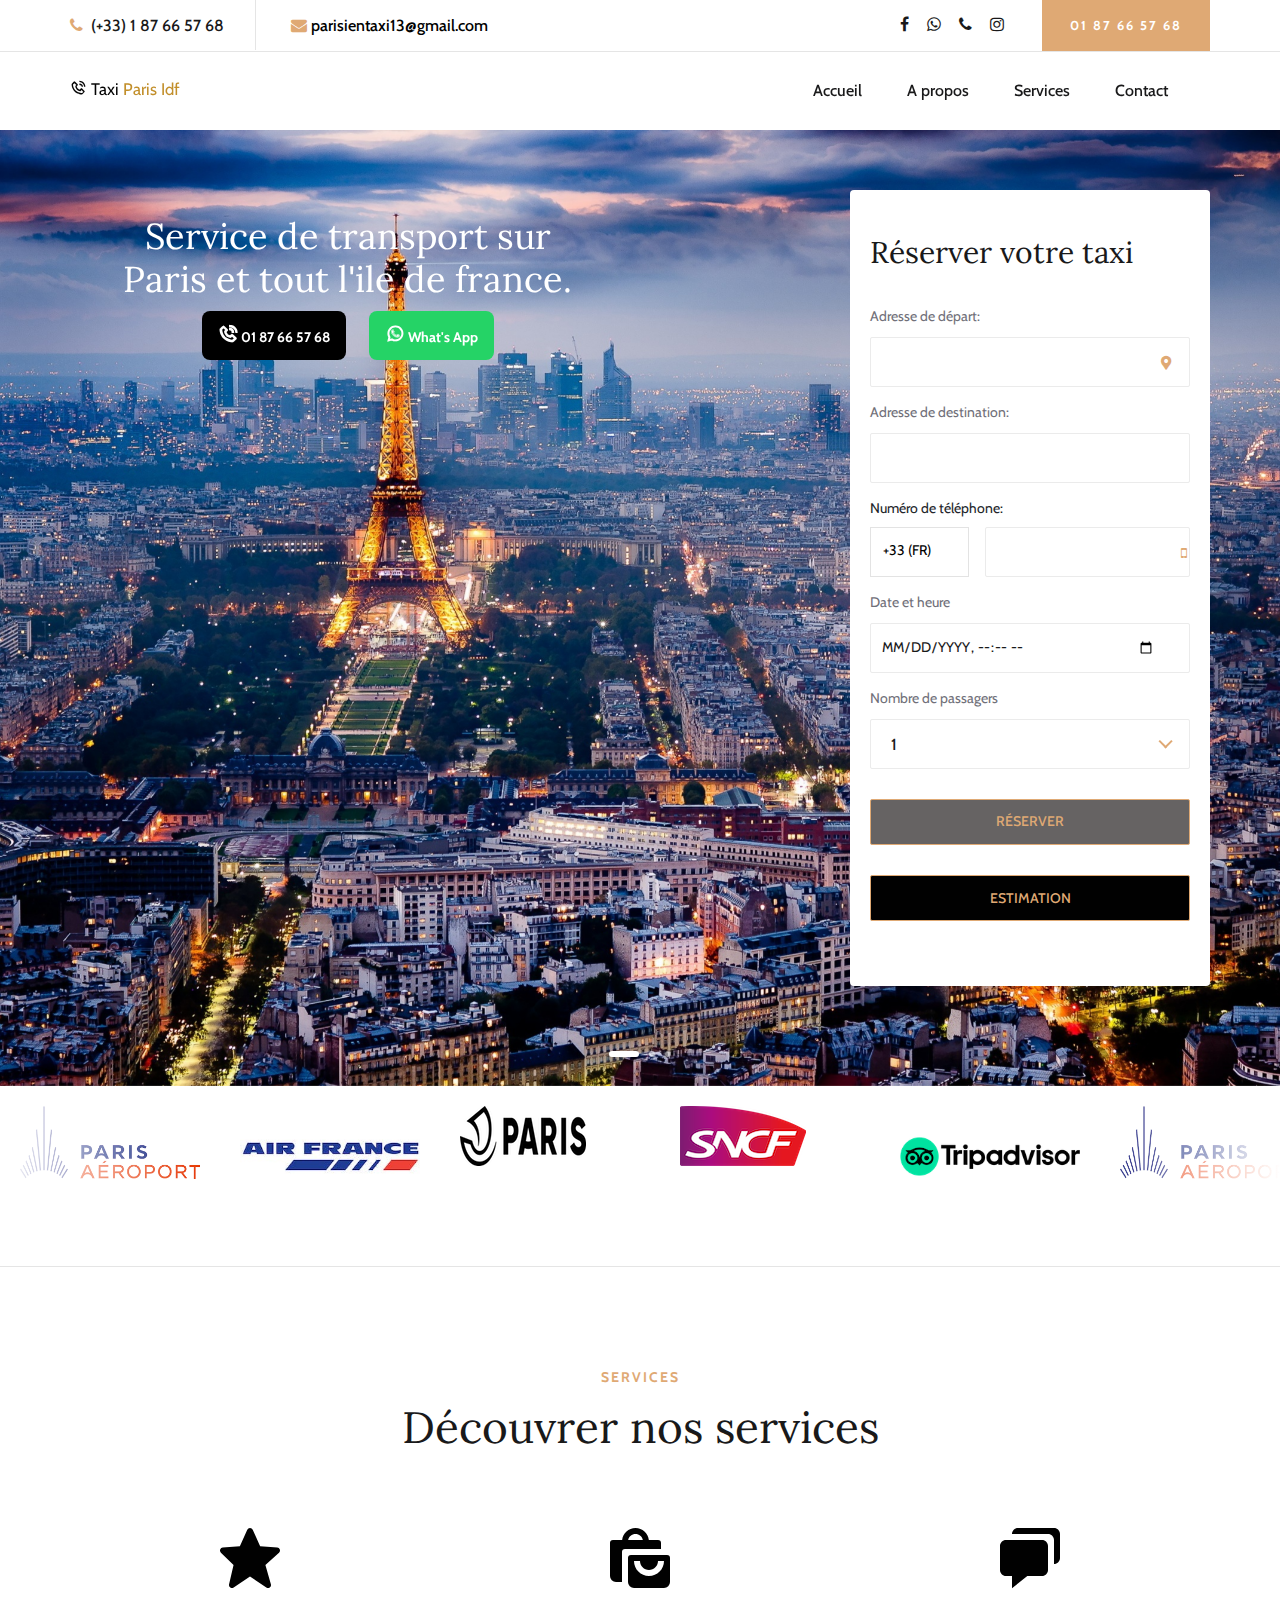
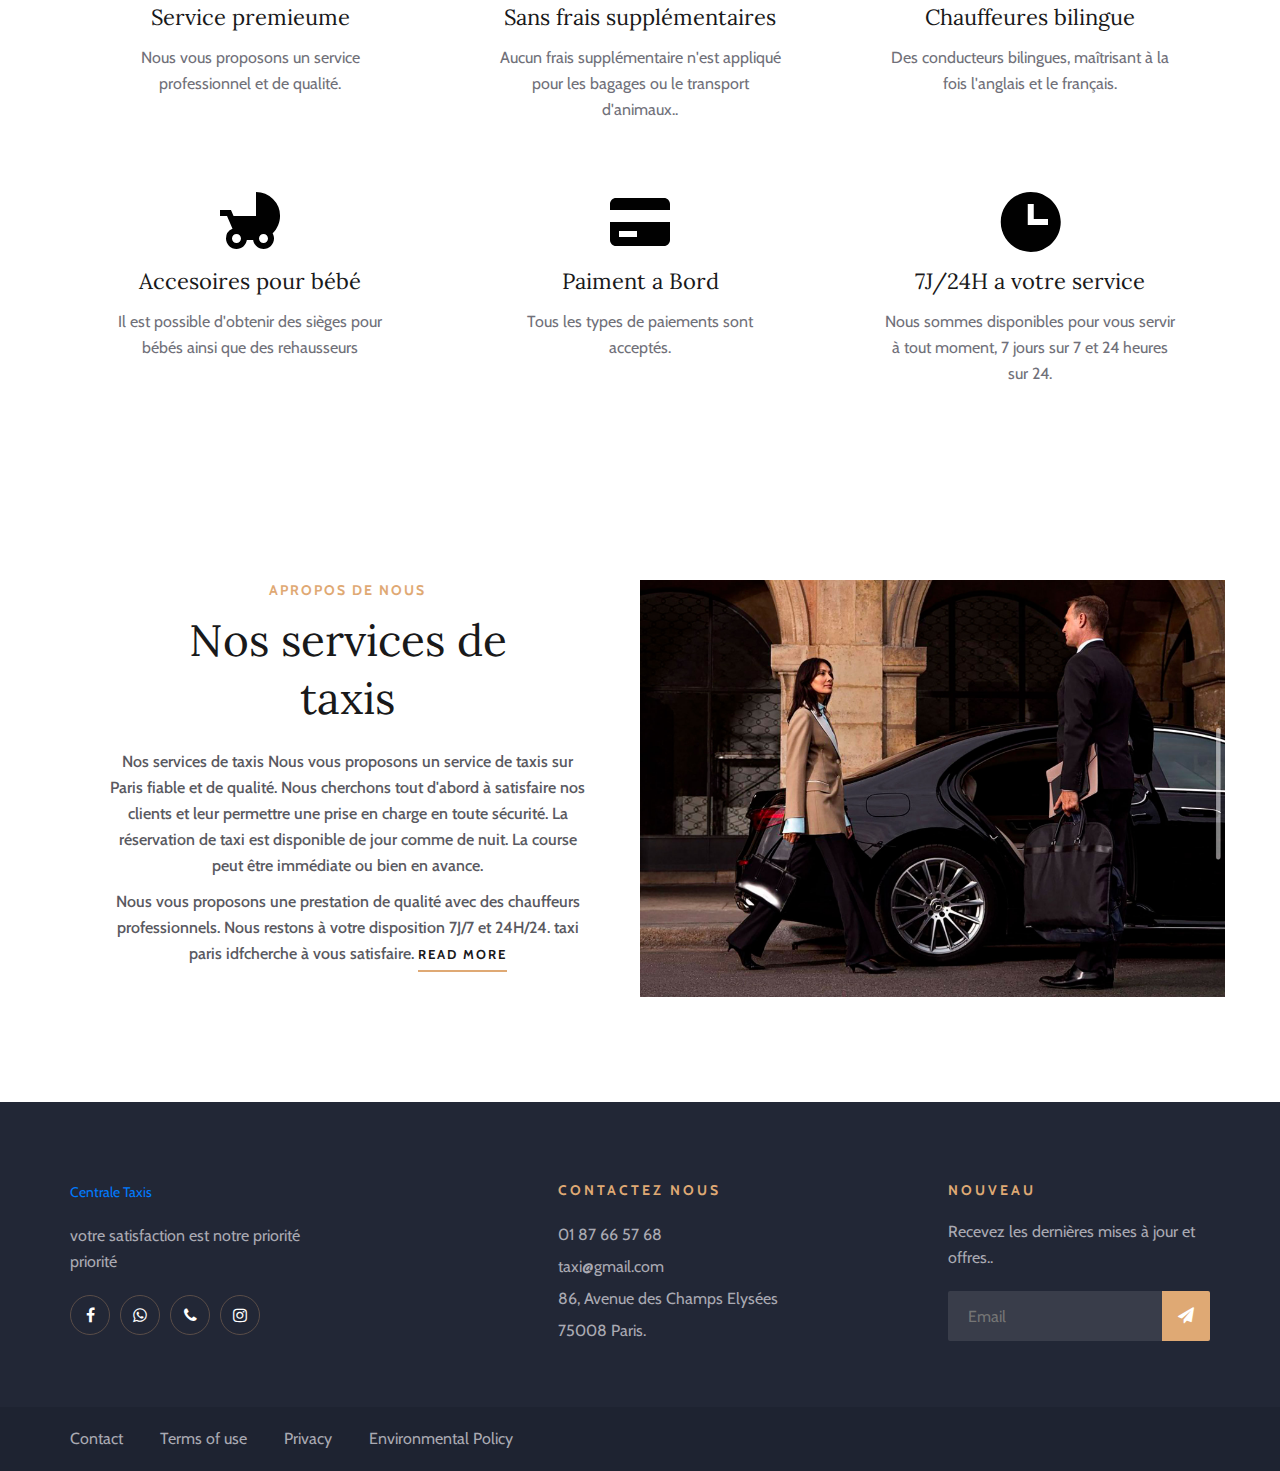
==== commit 0b3a481b: "add router seo" ====
--- a/index.html
+++ b/index.html
@@ -37,7 +37,7 @@
     <meta name="keywords" content="Sona, unica, creative, html" />
     <meta name="viewport" content="width=device-width, initial-scale=1.0" />
     <meta http-equiv="X-UA-Compatible" content="ie=edge" />
-    <title>Taxi bordeaux</title>
+    <title>Taxi Paris Idf</title>
     <link rel="shortcut icon" href="img/logo.png" type="image/x-icon" />
     <link
       rel="stylesheet"
@@ -74,31 +74,31 @@
     <!-- keys words -->
     <meta
       name="keywords"
-      content="3607 gratuit, aeroport charles de gaulle taxi, aeroport de bordeaux taxi, aeroport orly bordeaux, aeroport orly pas cher taxi, 
+      content="3607 gratuit, aeroport charles de gaulle taxi, aeroport de paris taxi, aeroport orly paris, aeroport orly pas cher taxi, 
     appel taxi Univers, appeler, appeler taxi, appeler taxi Univers, charles de gaulle airport taxi, charles de gaulle taxi,
-    chauffeur aeroport orly, chauffeur orly, commander un taxi a bordeaux, commander un taxi pas cher, commander taxi bordeaux,
-    commander vtc bordeaux, compagnie de taxi bordeaux, contact, contact taxi, cout taxi bordeaux, de gaulle airport taxi, 
-    devis taxi bordeaux, finding a cheap taxi, forfait aeroport taxi, forfait taxi charles de gaulle, forfait taxi orly,
-    gare taxi, gare de montparnasse taxi, gare de lyon orly taxi, gare nord taxi, les taxi Universs, les taxis de bordeaux,
-    moto taxi roissy, navette orly bordeaux, navette pour orly, navette taxi aeroport orly, numero, numero gratuit,
-    numero taxi, numero taxi Univers, numero gratuit, bordeaux airport taxi, bordeaux bordeaux, bordeaux taxi service,
-    prix taxi aeroport cdg, prix taxi aeroport charles gaulle, prix taxi aeroport bordeaux, prix taxi cdg,
-    prix taxi charles de gaulle montparnasse, prix taxi gare de lyon orly, prix taxi bordeaux aeroport, prix taxi bordeaux cdg,
-    prix taxi bordeaux orly, prix taxi roissy, reserver taxi aeroport orly, reserver taxi cdg, reserver taxi montparnasse,
-    reserver taxi bordeaux, reserver taxi moto, reserver un taxi a bordeaux, reserver un taxi moto, reserver un taxi bordeaux,
+    chauffeur aeroport orly, chauffeur orly, commander un taxi a paris, commander un taxi pas cher, commander taxi paris,
+    commander vtc paris, compagnie de taxi paris, contact, contact taxi, cout taxi paris, de gaulle airport taxi, 
+    devis taxi paris, finding a cheap taxi, forfait aeroport taxi, forfait taxi charles de gaulle, forfait taxi orly,
+    gare taxi, gare de montparnasse taxi, gare de lyon orly taxi, gare nord taxi, les taxi Universs, les taxis de paris,
+    moto taxi roissy, navette orly paris, navette pour orly, navette taxi aeroport orly, numero, numero gratuit,
+    numero taxi, numero taxi Univers, numero gratuit, paris airport taxi, paris paris, paris taxi service,
+    prix taxi aeroport cdg, prix taxi aeroport charles gaulle, prix taxi aeroport paris, prix taxi cdg,
+    prix taxi charles de gaulle montparnasse, prix taxi gare de lyon orly, prix taxi paris aeroport, prix taxi paris cdg,
+    prix taxi paris orly, prix taxi roissy, reserver taxi aeroport orly, reserver taxi cdg, reserver taxi montparnasse,
+    reserver taxi paris, reserver taxi moto, reserver un taxi a paris, reserver un taxi moto, reserver un taxi paris,
     reservation en ligne taxi, reservation taxi gare montparnasse, reservation taxi pas cher, reservation taxi Univers,
-    reservation taxi pour orly, reserver un taxi a bordeaux, reserver un taxi a bordeaux, reserver un taxi moto,
-    service des taxis Universs, service de taxi bordeaux, taxi, taxi 3607, taxi a charles de gaulle, taxi a orly,
-    taxi a bordeaux, taxi aeroport charles de gaulle, taxi aeroport de bordeaux, taxi aeroport orly, taxi aeroport roissy,
+    reservation taxi pour orly, reserver un taxi a paris, reserver un taxi a paris, reserver un taxi moto,
+    service des taxis Universs, service de taxi paris, taxi, taxi 3607, taxi a charles de gaulle, taxi a orly,
+    taxi a paris, taxi aeroport charles de gaulle, taxi aeroport de paris, taxi aeroport orly, taxi aeroport roissy,
     taxi aeroport charles de gaulle, taxi aeroport orly, taxi aeroport roissy, taxi charles de gaulle montparnasse,
-    taxi charles de gaulles, taxi dans bordeaux, taxi de bordeaux, taxi for cdg, taxi g7, taxi in bordeaux, 
-    taxi line telephone bordeaux, taxi numero, taxi bordeaux, taxi bordeaux 15, taxi bordeaux 16, taxi bordeaux bercy,
-    taxi bordeaux gare saint lazare, taxi bordeaux roissy cdg, taxi bordeaux roissy charles de gaulle, taxi roissy cdg,
+    taxi charles de gaulles, taxi dans paris, taxi de paris, taxi for cdg, taxi g7, taxi in paris, 
+    taxi line telephone paris, taxi numero, taxi paris, taxi paris 15, taxi paris 16, taxi paris bercy,
+    taxi paris gare saint lazare, taxi paris roissy cdg, taxi paris roissy charles de gaulle, taxi roissy cdg,
     taxi Saint Germain en Laye, taxi service client, taxi telephone, taxi telephone gratuit, taxi Univers, taxi Univers g7,
     taxi Univers numero, taxi Univers prix, taxi Univers reservation, taxi Univers telephone, taxi Universs tarifs,
-    taxi Universs telephone, taxi, telephone, telephone bordeaux taxis, telephone gratuit, telephone bordeaux,
-    trouver un affordable taxi, trouver un taxi a bordeaux, trouver un taxi pas cher, uber aeroport cdg, uber bordeaux cdg, 
-    un taxi dans bordeaux, un taxi dans bordeaux, vtc aeroport orly, vtc aeroport orly, vtc aeroport orly, vtc aeroport orly"
+    taxi Universs telephone, taxi, telephone, telephone bordeaux taxis, telephone gratuit, telephone paris,
+    trouver un affordable taxi, trouver un taxi a paris, trouver un taxi pas cher, uber aeroport cdg, uber paris cdg, 
+    un taxi dans paris, un taxi dans paris, vtc aeroport orly, vtc aeroport orly, vtc aeroport orly, vtc aeroport orly"
     />
   </head>
 
@@ -114,10 +114,12 @@
     ></noscript>
     <!-- End Google Tag Manager (noscript) -->
     <!-- Page Preloder -->
+    <!-- Page Preloder -->
+    <!-- Page Preloder -->
     <div id="preloder">
       <div class="loader"></div>
     </div>
-
+  
     <!-- Offcanvas Menu Section Begin -->
     <div class="offcanvas-menu-overlay"></div>
     <div class="canvas-open">
@@ -127,40 +129,41 @@
       <div class="canvas-close">
         <i class="icon_close"></i>
       </div>
-
+  
       <div class="header-configure-area">
         <a href="tel:+33184805068" class="bk-btn">01 87 66 57 68</a>
       </div>
       <nav class="mainmenu mobile-menu">
         <ul>
           <li class="nav__item">
-            <a href="#home" class="nav__link active-link">Accueil</a>
+            <a href="index.html" class="nav__link active-link">Accueil</a>
           </li>
           <li class="nav__item">
-            <a href="#about" class="nav__link">A propos</a>
+            <a href="about-us.html" class="nav__link">A propos</a>
           </li>
           <li class="nav__item">
-            <a href="#services" class="nav__link">Services</a>
+            <a href="services.html" class="nav__link">Services</a>
           </li>
           <li class="nav__item">
-            <a href="#contact" class="nav__link">Contact</a>
+            <a href="contact.html" class="nav__link">Contact</a>
           </li>
         </ul>
       </nav>
       <div id="mobile-menu-wrap"></div>
       <div class="top-social">
-        <a href="#"><i class="fa fa-facebook"></i></a>
-        <a href="#"><i class="fa fa-twitter"></i></a>
-        <a href="#"><i class="fa fa-tripadvisor"></i></a>
-        <a href="#"><i class="fa fa-instagram"></i></a>
+        <a href="https://www.facebook.com/profile.php?id=100095109923477&mibextid=ZbWKwL"><i class="fa fa-facebook"></i></a>
+        <a href="tel:+33184805068"><i class="fa fa-phone"></i></a>
+        <a href="https://wa.me/+33187665768"><i class="fa fa-whatsapp"></i></a>
+        <a href="https://www.instagram.com/taxiparisiledefrance?igsh=c2FkdXE2cXU3MG0w"><i class="fa fa-instagram"></i></a>
       </div>
       <ul class="top-widget">
+        
         <li><i class="fa fa-phone"></i> (+33) 1 87 66 57 68</li>
-        <li><i class="fa fa-envelope"></i>taxi@gmail.com</li>
+        <li><a href="mailto:parisientaxi13@gmail.com" target="_blank" rel="noopener noreferrer"><i class="fa fa-envelope"></i>parisientaxi13@gmail.com</a></li>
       </ul>
     </div>
     <!-- Offcanvas Menu Section End -->
-
+  
     <!-- Header Section Begin -->
     <header class="header-section">
       <div class="top-nav">
@@ -168,19 +171,19 @@
           <div class="row">
             <div class="col-lg-6">
               <ul class="tn-left">
-                <li><i class="fa fa-phone"></i> (+33) 1 87 66 57 68</li>
-                <li><i class="fa fa-envelope"></i>taxi@gmail.com</li>
+                <li><a href="tel:+331 87 66 57 68" target="_blank" rel="noopener noreferrer" style="text-decoration: none ; color:black;"></a><i class="fa fa-phone"></i> (+33) 1 87 66 57 68</a></li>
+                <li><a href="mailto:parisientaxi13@gmail.com" target="_blank" rel="noopener noreferrer" style="text-decoration: none ; color:black;"><i class="fa fa-envelope"></i>parisientaxi13@gmail.com</a></li>
               </ul>
             </div>
             <div class="col-lg-6">
               <div class="tn-right">
                 <div class="top-social">
-                  <a href="tel:+33187665768"><i class="fa fa-facebook"></i></a>
+                  <a href="https://www.facebook.com/profile.php?id=100095109923477&mibextid=ZbWKwL"><i class="fa fa-facebook"></i></a>
                   <a href="https://wa.me/+33187665768"
                     ><i class="fa fa-whatsapp"></i
                   ></a>
                   <a href="tel:+33187665768"><i class="fa fa-phone"></i></a>
-                  <a href="tel:+33187665768"><i class="fa fa-instagram"></i></a>
+                  <a href="https://www.instagram.com/taxiparisiledefrance?igsh=c2FkdXE2cXU3MG0w"><i class="fa fa-instagram"></i></a>
                 </div>
                 <a href="tel:+331 87 66 57 68" class="bk-btn">01 87 66 57 68</a>
               </div>
@@ -194,12 +197,12 @@
             <div class="col-lg-2">
               <div class="logo">
                 <a
-                  href="tel:+33187665768"
-                  class="nav__lobordeauxien"
+                  href="index.html"
+                  class="nav__loParisien"
                   style="color: rgb(4, 4, 4); font-size: 120%;"
                 >
                   <i class="bx bx-phone-call"></i> Taxi
-                  <span style="color:  #6D071A ;">bordeaux</span></a
+                  <span style="color: #c28f2b;">Paris Idf</span></a
                 >
               </div>
             </div>
@@ -208,16 +211,16 @@
                 <nav class="mainmenu">
                   <ul>
                     <li class="nav__item">
-                      <a href="#home" class="nav__link active-link">Accueil</a>
+                      <a href="index.html" class="nav__link active-link">Accueil</a>
                     </li>
                     <li class="nav__item">
-                      <a href="#about" class="nav__link">A propos</a>
+                      <a href="about-us.html" class="nav__link">A propos</a>
                     </li>
                     <li class="nav__item">
-                      <a href="#services" class="nav__link">Services</a>
+                      <a href="services.html" class="nav__link">Services</a>
                     </li>
                     <li class="nav__item">
-                      <a href="#contact" class="nav__link">Contact</a>
+                      <a href="contact.html" class="nav__link">Contact</a>
                     </li>
                   </ul>
                 </nav>
@@ -238,7 +241,7 @@
               <div class="home__data">
                 <h2 class="" style="color: white;">
                   Service de transport sur <br />
-                  bordeaux et tout l'ile de france.
+                  Paris et tout l'ile de france.
                 </h2>
                 <a href="tel:+33187665768" class="button_n"
                   ><i
@@ -262,271 +265,246 @@
             <div class="booking-form">
               <h3>Réserver votre taxi</h3>
               <form id="Reservation-Formulaire" action="/" class="formss">
-                
                 <div class="check-date">
                   <label for="date-in">Adresse de départ:</label>
                   <div style="align-items: center; position: relative;">
-                      <div>
-                          <input type="text" class="input" id="Depart" oninput="checkInput()" onclick="showButtons()" />
-                          <div id="addressButtons" class="address-buttons" style="display: none;">
-                              <!-- Include your 3 buttons here -->
-                              <button id="startGeolocation" style="margin-right: 10px;">Votre position
-                                  <i class="fas fa-map-marker-alt"></i>
-                              </button>
-                              <select id="gareSelect" style="margin-right: 10px;" size="5">
-                                  <option value="Gare 1">Gare 1</option>
-                                  <option value="Gare 2">Gare 2</option>
-                                  <option value="Gare 3">Gare 3</option>
-                                  <option value="Gare 4">Gare 4</option>
-                                  <option value="Gare 5">Gare 5</option>
-                              </select>
-                              <select id="aeroportSelect" size="5">
-                                  <option value="Aéroport 1">Aéroport 1</option>
-                                  <option value="Aéroport 2">Aéroport 2</option>
-                                  <option value="Aéroport 3">Aéroport 3</option>
-                                  <option value="Aéroport 4">Aéroport 4</option>
-                                  <option value="Aéroport 5">Aéroport 5</option>
-                              </select>
-                          </div>
-                      </div>
+                    <i class="fas fa-map-marker-alt" id="startGeolocation"> </i>
+
+                    <div><input type="text" class="input" id="Depart" /></div>
                   </div>
-                  <i class="fa fa-map-marker" aria-hidden="true"></i>
-              </div>
-              
-              
-              
-              
+                  <!-- <i class="fa fa-map-marker" aria-hidden="false"></i> -->
+                </div>
+
                 <div class="check-date">
                   <label for="date-in">Adresse de destination:</label>
                   <input type="text" class="input" id="Destination" required />
-                  <i class="fa fa-map-marker" aria-hidden="true"></i>
+                  <!-- <i class="fa fa-map-marker" aria-hidden="false"></i> -->
                 </div>
                 <label for="">Numéro de téléphone:</label>
-                <div class="row">
-                <div class="dropdown col-4" >
-                  <div class="dropdown-selected">+33 (FR)</div>
-                  <div
-                    class="dropdown-options"
-                    style="max-height: 100px; overflow-y: auto;"
-                  >
-                  <div class="dropdown-option">+376 (AD)</div>
-                  <div class="dropdown-option">+93 (AF)</div>
-                  <div class="dropdown-option">+355 (AL)</div>
-                  <div class="dropdown-option">+213 (DZ)</div>
-                  <div class="dropdown-option">+244 (AO)</div>
-                  <div class="dropdown-option">+994 (AZ)</div>
-                  <div class="dropdown-option">+43 (AT)</div>
-                  <div class="dropdown-option">+32 (BE)</div>
-                  <div class="dropdown-option">+387 (BA)</div>
-                  <div class="dropdown-option">+359 (BG)</div>
-                  <div class="dropdown-option">+973 (BH)</div>
-                  <div class="dropdown-option">+257 (BI)</div>
-                  <div class="dropdown-option">+229 (BJ)</div>
-                  <div class="dropdown-option">+975 (BT)</div>
-                  <div class="dropdown-option">+267 (BW)</div>
-                  <div class="dropdown-option">+55 (BR)</div>
-                  <div class="dropdown-option">+673 (BN)</div>
-                  <div class="dropdown-option">+359 (BG)</div>
-                  <div class="dropdown-option">+226 (BF)</div>
-                  <div class="dropdown-option">+95 (MM)</div>
-                  <div class="dropdown-option">+257 (BI)</div>
-                  <div class="dropdown-option">+375 (BY)</div>
-                  <div class="dropdown-option">+32 (BE)</div>
-                  <div class="dropdown-option">+501 (BZ)</div>
-                  <div class="dropdown-option">+229 (BJ)</div>
-                  <div class="dropdown-option">+975 (BT)</div>
-                  <div class="dropdown-option">+591 (BO)</div>
-                  <div class="dropdown-option">+387 (BA)</div>
-                  <div class="dropdown-option">+267 (BW)</div>
-                  <div class="dropdown-option">+55 (BR)</div>
-                  <div class="dropdown-option">+673 (BN)</div>
-                  <div class="dropdown-option">+359 (BG)</div>
-                  <div class="dropdown-option">+226 (BF)</div>
-                  <div class="dropdown-option">+257 (BI)</div>
-                  <div class="dropdown-option">+855 (KH)</div>
-                  <div class="dropdown-option">+237 (CM)</div>
-                  <div class="dropdown-option">+1 (CA)</div>
-                  <div class="dropdown-option">+238 (CV)</div>
-                  <div class="dropdown-option">+236 (CF)</div>
-                  <div class="dropdown-option">+235 (TD)</div>
-                  <div class="dropdown-option">+56 (CL)</div>
-                  <div class="dropdown-option">+86 (CN)</div>
-                  <div class="dropdown-option">+57 (CO)</div>
-                  <div class="dropdown-option">+269 (KM)</div>
-                  <div class="dropdown-option">+243 (CD)</div>
-                  <div class="dropdown-option">+242 (CG)</div>
-                  <div class="dropdown-option">+506 (CR)</div>
-                  <div class="dropdown-option">+385 (HR)</div>
-                  <div class="dropdown-option">+53 (CU)</div>
-                  <div class="dropdown-option">+357 (CY)</div>
-                  <div class="dropdown-option">+420 (CZ)</div>
-                  <div class="dropdown-option">+45 (DK)</div>
-                  <div class="dropdown-option">+253 (DJ)</div>
-                  <div class="dropdown-option">+1 (DM)</div>
-                  <div class="dropdown-option">+1 (DO)</div>
-                  <div class="dropdown-option">+593 (EC)</div>
-                  <div class="dropdown-option">+20 (EG)</div>
-                  <div class="dropdown-option">+503 (SV)</div>
-                  <div class="dropdown-option">+240 (GQ)</div>
-                  <div class="dropdown-option">+291 (ER)</div>
-                  <div class="dropdown-option">+372 (EE)</div>
-                  <div class="dropdown-option">+251 (ET)</div>
-                  <div class="dropdown-option">+679 (FJ)</div>
-                  <div class="dropdown-option">+358 (FI)</div>
-                  <div class="dropdown-option">+33 (FR)</div>
-                  <div class="dropdown-option">+241 (GA)</div>
-                  <div class="dropdown-option">+220 (GM)</div>
-                  <div class="dropdown-option">+995 (GE)</div>
-                  <div class="dropdown-option">+49 (DE)</div>
-                  <div class="dropdown-option">+233 (GH)</div>
-                  <div class="dropdown-option">+30 (GR)</div>
-                  <div class="dropdown-option">+1 (GD)</div>
-                  <div class="dropdown-option">+502 (GT)</div>
-                  <div class="dropdown-option">+224 (GN)</div>
-                  <div class="dropdown-option">+245 (GW)</div>
-                  <div class="dropdown-option">+592 (GY)</div>
-                  <div class="dropdown-option">+509 (HT)</div>
-                  <div class="dropdown-option">+504 (HN)</div>
-                  <div class="dropdown-option">+852 (HK)</div>
-                  <div class="dropdown-option">+36 (HU)</div>
-                  <div class="dropdown-option">+354 (IS)</div>
-                  <div class="dropdown-option">+91 (IN)</div>
-                  <div class="dropdown-option">+62 (ID)</div>
-                  <div class="dropdown-option">+98 (IR)</div>
-                  <div class="dropdown-option">+964 (IQ)</div>
-                  <div class="dropdown-option">+353 (IE)</div>
-                  <div class="dropdown-option">+972 (IL)</div>
-                  <div class="dropdown-option">+39 (IT)</div>
-                  <div class="dropdown-option">+1 (JM)</div>
-                  <div class="dropdown-option">+81 (JP)</div>
-                  <div class="dropdown-option">+962 (JO)</div>
-                  <div class="dropdown-option">+7 (KZ)</div>
-                  <div class="dropdown-option">+254 (KE)</div>
-                  <div class="dropdown-option">+686 (KI)</div>
-                  <div class="dropdown-option">+965 (KW)</div>
-                  <div class="dropdown-option">+996 (KG)</div>
-                  <div class="dropdown-option">+856 (LA)</div>
-                  <div class="dropdown-option">+371 (LV)</div>
-                  <div class="dropdown-option">+961 (LB)</div>
-                  <div class="dropdown-option">+266 (LS)</div>
-                  <div class="dropdown-option">+231 (LR)</div>
-                  <div class="dropdown-option">+218 (LY)</div>
-                  <div class="dropdown-option">+423 (LI)</div>
-                  <div class="dropdown-option">+370 (LT)</div>
-                  <div class="dropdown-option">+352 (LU)</div>
-                  <div class="dropdown-option">+853 (MO)</div>
-                  <div class="dropdown-option">+389 (MK)</div>
-                  <div class="dropdown-option">+261 (MG)</div>
-                  <div class="dropdown-option">+265 (MW)</div>
-                  <div class="dropdown-option">+60 (MY)</div>
-                  <div class="dropdown-option">+960 (MV)</div>
-                  <div class="dropdown-option">+223 (ML)</div>
-                  <div class="dropdown-option">+356 (MT)</div>
-                  <div class="dropdown-option">+692 (MH)</div>
-                  <div class="dropdown-option">+222 (MR)</div>
-                  <div class="dropdown-option">+230 (MU)</div>
-                  <div class="dropdown-option">+52 (MX)</div>
-                  <div class="dropdown-option">+691 (FM)</div>
-                  <div class="dropdown-option">+373 (MD)</div>
-                  <div class="dropdown-option">+377 (MC)</div>
-                  <div class="dropdown-option">+976 (MN)</div>
-                  <div class="dropdown-option">+382 (ME)</div>
-                  <div class="dropdown-option">+212 (MA)</div>
-                  <div class="dropdown-option">+258 (MZ)</div>
-                  <div class="dropdown-option">+264 (NA)</div>
-                  <div class="dropdown-option">+674 (NR)</div>
-                  <div class="dropdown-option">+977 (NP)</div>
-                  <div class="dropdown-option">+31 (NL)</div>
-                  <div class="dropdown-option">+64 (NZ)</div>
-                  <div class="dropdown-option">+505 (NI)</div>
-                  <div class="dropdown-option">+227 (NE)</div>
-                  <div class="dropdown-option">+234 (NG)</div>
-                  <div class="dropdown-option">+850 (KP)</div>
-                  <div class="dropdown-option">+47 (NO)</div>
-                  <div class="dropdown-option">+968 (OM)</div>
-                  <div class="dropdown-option">+92 (PK)</div>
-                  <div class="dropdown-option">+680 (PW)</div>
-                  <div class="dropdown-option">+507 (PA)</div>
-                  <div class="dropdown-option">+675 (PG)</div>
-                  <div class="dropdown-option">+595 (PY)</div>
-                  <div class="dropdown-option">+51 (PE)</div>
-                  <div class="dropdown-option">+63 (PH)</div>
-                  <div class="dropdown-option">+48 (PL)</div>
-                  <div class="dropdown-option">+351 (PT)</div>
-                  <div class="dropdown-option">+974 (QA)</div>
-                  <div class="dropdown-option">+40 (RO)</div>
-                  <div class="dropdown-option">+7 (RU)</div>
-                  <div class="dropdown-option">+250 (RW)</div>
-                  <div class="dropdown-option">+869 (KN)</div>
-                  <div class="dropdown-option">+758 (LC)</div>
-                  <div class="dropdown-option">+1784 (VC)</div>
-                  <div class="dropdown-option">+685 (WS)</div>
-                  <div class="dropdown-option">+378 (SM)</div>
-                  <div class="dropdown-option">+239 (ST)</div>
-                  <div class="dropdown-option">+966 (SA)</div>
-                  <div class="dropdown-option">+221 (SN)</div>
-                  <div class="dropdown-option">+381 (RS)</div>
-                  <div class="dropdown-option">+248 (SC)</div>
-                  <div class="dropdown-option">+232 (SL)</div>
-                  <div class="dropdown-option">+65 (SG)</div>
-                  <div class="dropdown-option">+421 (SK)</div>
-                  <div class="dropdown-option">+386 (SI)</div>
-                  <div class="dropdown-option">+677 (SB)</div>
-                  <div class="dropdown-option">+252 (SO)</div>
-                  <div class="dropdown-option">+27 (ZA)</div>
-                  <div class="dropdown-option">+82 (KR)</div>
-                  <div class="dropdown-option">+211 (SS)</div>
-                  <div class="dropdown-option">+34 (ES)</div>
-                  <div class="dropdown-option">+94 (LK)</div>
-                  <div class="dropdown-option">+249 (SD)</div>
-                  <div class="dropdown-option">+597 (SR)</div>
-                  <div class="dropdown-option">+268 (SZ)</div>
-                  <div class="dropdown-option">+46 (SE)</div>
-                  <div class="dropdown-option">+41 (CH)</div>
-                  <div class="dropdown-option">+963 (SY)</div>
-                  <div class="dropdown-option">+886 (TW)</div>
-                  <div class="dropdown-option">+992 (TJ)</div>
-                  <div class="dropdown-option">+255 (TZ)</div>
-                  <div class="dropdown-option">+66 (TH)</div>
-                  <div class="dropdown-option">+670 (TL)</div>
-                  <div class="dropdown-option">+228 (TG)</div>
-                  <div class="dropdown-option">+676 (TO)</div>
-                  <div class="dropdown-option">+1868 (TT)</div>
-                  <div class="dropdown-option">+216 (TN)</div>
-                  <div class="dropdown-option">+90 (TR)</div>
-                  <div class="dropdown-option">+993 (TM)</div>
-                  <div class="dropdown-option">+688 (TV)</div>
-                  <div class="dropdown-option">+256 (UG)</div>
-                  <div class="dropdown-option">+380 (UA)</div>
-                  <div class="dropdown-option">+971 (AE)</div>
-                  <div class="dropdown-option">+44 (GB)</div>
-                  <div class="dropdown-option">+1 (US)</div>
-                  <div class="dropdown-option">+598 (UY)</div>
-                  <div class="dropdown-option">+998 (UZ)</div>
-                  <div class="dropdown-option">+678 (VU)</div>
-                  <div class="dropdown-option">+39 (VA)</div>
-                  <div class="dropdown-option">+58 (VE)</div>
-                  <div class="dropdown-option">+84 (VN)</div>
-                  <div class="dropdown-option">+967 (YE)</div>
-                  <div class="dropdown-option">+260 (ZM)</div>
-                  <div class="dropdown-option">+263 (ZW)</div>
-                  
+                <div class="row2">
+                  <div class="dropdown col-5">
+                    <div class="dropdown-selected">+33 (FR)</div>
+                    <div
+                      class="dropdown-options"
+                      style="max-height: 200px; overflow-y: auto;"
+                    >
+                      <div class="dropdown-option">+376 (AD)</div>
+                      <div class="dropdown-option">+93 (AF)</div>
+                      <div class="dropdown-option">+355 (AL)</div>
+                      <div class="dropdown-option">+213 (DZ)</div>
+                      <div class="dropdown-option">+244 (AO)</div>
+                      <div class="dropdown-option">+994 (AZ)</div>
+                      <div class="dropdown-option">+43 (AT)</div>
+                      <div class="dropdown-option">+32 (BE)</div>
+                      <div class="dropdown-option">+387 (BA)</div>
+                      <div class="dropdown-option">+359 (BG)</div>
+                      <div class="dropdown-option">+973 (BH)</div>
+                      <div class="dropdown-option">+257 (BI)</div>
+                      <div class="dropdown-option">+229 (BJ)</div>
+                      <div class="dropdown-option">+975 (BT)</div>
+                      <div class="dropdown-option">+267 (BW)</div>
+                      <div class="dropdown-option">+55 (BR)</div>
+                      <div class="dropdown-option">+673 (BN)</div>
+                      <div class="dropdown-option">+359 (BG)</div>
+                      <div class="dropdown-option">+226 (BF)</div>
+                      <div class="dropdown-option">+95 (MM)</div>
+                      <div class="dropdown-option">+257 (BI)</div>
+                      <div class="dropdown-option">+375 (BY)</div>
+                      <div class="dropdown-option">+32 (BE)</div>
+                      <div class="dropdown-option">+501 (BZ)</div>
+                      <div class="dropdown-option">+229 (BJ)</div>
+                      <div class="dropdown-option">+975 (BT)</div>
+                      <div class="dropdown-option">+591 (BO)</div>
+                      <div class="dropdown-option">+387 (BA)</div>
+                      <div class="dropdown-option">+267 (BW)</div>
+                      <div class="dropdown-option">+55 (BR)</div>
+                      <div class="dropdown-option">+673 (BN)</div>
+                      <div class="dropdown-option">+359 (BG)</div>
+                      <div class="dropdown-option">+226 (BF)</div>
+                      <div class="dropdown-option">+257 (BI)</div>
+                      <div class="dropdown-option">+855 (KH)</div>
+                      <div class="dropdown-option">+237 (CM)</div>
+                      <div class="dropdown-option">+1 (CA)</div>
+                      <div class="dropdown-option">+238 (CV)</div>
+                      <div class="dropdown-option">+236 (CF)</div>
+                      <div class="dropdown-option">+235 (TD)</div>
+                      <div class="dropdown-option">+56 (CL)</div>
+                      <div class="dropdown-option">+86 (CN)</div>
+                      <div class="dropdown-option">+57 (CO)</div>
+                      <div class="dropdown-option">+269 (KM)</div>
+                      <div class="dropdown-option">+243 (CD)</div>
+                      <div class="dropdown-option">+242 (CG)</div>
+                      <div class="dropdown-option">+506 (CR)</div>
+                      <div class="dropdown-option">+385 (HR)</div>
+                      <div class="dropdown-option">+53 (CU)</div>
+                      <div class="dropdown-option">+357 (CY)</div>
+                      <div class="dropdown-option">+420 (CZ)</div>
+                      <div class="dropdown-option">+45 (DK)</div>
+                      <div class="dropdown-option">+253 (DJ)</div>
+                      <div class="dropdown-option">+1 (DM)</div>
+                      <div class="dropdown-option">+1 (DO)</div>
+                      <div class="dropdown-option">+593 (EC)</div>
+                      <div class="dropdown-option">+20 (EG)</div>
+                      <div class="dropdown-option">+503 (SV)</div>
+                      <div class="dropdown-option">+240 (GQ)</div>
+                      <div class="dropdown-option">+291 (ER)</div>
+                      <div class="dropdown-option">+372 (EE)</div>
+                      <div class="dropdown-option">+251 (ET)</div>
+                      <div class="dropdown-option">+679 (FJ)</div>
+                      <div class="dropdown-option">+358 (FI)</div>
+                      <div class="dropdown-option">+33 (FR)</div>
+                      <div class="dropdown-option">+241 (GA)</div>
+                      <div class="dropdown-option">+220 (GM)</div>
+                      <div class="dropdown-option">+995 (GE)</div>
+                      <div class="dropdown-option">+49 (DE)</div>
+                      <div class="dropdown-option">+233 (GH)</div>
+                      <div class="dropdown-option">+30 (GR)</div>
+                      <div class="dropdown-option">+1 (GD)</div>
+                      <div class="dropdown-option">+502 (GT)</div>
+                      <div class="dropdown-option">+224 (GN)</div>
+                      <div class="dropdown-option">+245 (GW)</div>
+                      <div class="dropdown-option">+592 (GY)</div>
+                      <div class="dropdown-option">+509 (HT)</div>
+                      <div class="dropdown-option">+504 (HN)</div>
+                      <div class="dropdown-option">+852 (HK)</div>
+                      <div class="dropdown-option">+36 (HU)</div>
+                      <div class="dropdown-option">+354 (IS)</div>
+                      <div class="dropdown-option">+91 (IN)</div>
+                      <div class="dropdown-option">+62 (ID)</div>
+                      <div class="dropdown-option">+98 (IR)</div>
+                      <div class="dropdown-option">+964 (IQ)</div>
+                      <div class="dropdown-option">+353 (IE)</div>
+                      <div class="dropdown-option">+972 (IL)</div>
+                      <div class="dropdown-option">+39 (IT)</div>
+                      <div class="dropdown-option">+1 (JM)</div>
+                      <div class="dropdown-option">+81 (JP)</div>
+                      <div class="dropdown-option">+962 (JO)</div>
+                      <div class="dropdown-option">+7 (KZ)</div>
+                      <div class="dropdown-option">+254 (KE)</div>
+                      <div class="dropdown-option">+686 (KI)</div>
+                      <div class="dropdown-option">+965 (KW)</div>
+                      <div class="dropdown-option">+996 (KG)</div>
+                      <div class="dropdown-option">+856 (LA)</div>
+                      <div class="dropdown-option">+371 (LV)</div>
+                      <div class="dropdown-option">+961 (LB)</div>
+                      <div class="dropdown-option">+266 (LS)</div>
+                      <div class="dropdown-option">+231 (LR)</div>
+                      <div class="dropdown-option">+218 (LY)</div>
+                      <div class="dropdown-option">+423 (LI)</div>
+                      <div class="dropdown-option">+370 (LT)</div>
+                      <div class="dropdown-option">+352 (LU)</div>
+                      <div class="dropdown-option">+853 (MO)</div>
+                      <div class="dropdown-option">+389 (MK)</div>
+                      <div class="dropdown-option">+261 (MG)</div>
+                      <div class="dropdown-option">+265 (MW)</div>
+                      <div class="dropdown-option">+60 (MY)</div>
+                      <div class="dropdown-option">+960 (MV)</div>
+                      <div class="dropdown-option">+223 (ML)</div>
+                      <div class="dropdown-option">+356 (MT)</div>
+                      <div class="dropdown-option">+692 (MH)</div>
+                      <div class="dropdown-option">+222 (MR)</div>
+                      <div class="dropdown-option">+230 (MU)</div>
+                      <div class="dropdown-option">+52 (MX)</div>
+                      <div class="dropdown-option">+691 (FM)</div>
+                      <div class="dropdown-option">+373 (MD)</div>
+                      <div class="dropdown-option">+377 (MC)</div>
+                      <div class="dropdown-option">+976 (MN)</div>
+                      <div class="dropdown-option">+382 (ME)</div>
+                      <div class="dropdown-option">+212 (MA)</div>
+                      <div class="dropdown-option">+258 (MZ)</div>
+                      <div class="dropdown-option">+264 (NA)</div>
+                      <div class="dropdown-option">+674 (NR)</div>
+                      <div class="dropdown-option">+977 (NP)</div>
+                      <div class="dropdown-option">+31 (NL)</div>
+                      <div class="dropdown-option">+64 (NZ)</div>
+                      <div class="dropdown-option">+505 (NI)</div>
+                      <div class="dropdown-option">+227 (NE)</div>
+                      <div class="dropdown-option">+234 (NG)</div>
+                      <div class="dropdown-option">+850 (KP)</div>
+                      <div class="dropdown-option">+47 (NO)</div>
+                      <div class="dropdown-option">+968 (OM)</div>
+                      <div class="dropdown-option">+92 (PK)</div>
+                      <div class="dropdown-option">+680 (PW)</div>
+                      <div class="dropdown-option">+507 (PA)</div>
+                      <div class="dropdown-option">+675 (PG)</div>
+                      <div class="dropdown-option">+595 (PY)</div>
+                      <div class="dropdown-option">+51 (PE)</div>
+                      <div class="dropdown-option">+63 (PH)</div>
+                      <div class="dropdown-option">+48 (PL)</div>
+                      <div class="dropdown-option">+351 (PT)</div>
+                      <div class="dropdown-option">+974 (QA)</div>
+                      <div class="dropdown-option">+40 (RO)</div>
+                      <div class="dropdown-option">+7 (RU)</div>
+                      <div class="dropdown-option">+250 (RW)</div>
+                      <div class="dropdown-option">+869 (KN)</div>
+                      <div class="dropdown-option">+758 (LC)</div>
+                      <div class="dropdown-option">+1784 (VC)</div>
+                      <div class="dropdown-option">+685 (WS)</div>
+                      <div class="dropdown-option">+378 (SM)</div>
+                      <div class="dropdown-option">+239 (ST)</div>
+                      <div class="dropdown-option">+966 (SA)</div>
+                      <div class="dropdown-option">+221 (SN)</div>
+                      <div class="dropdown-option">+381 (RS)</div>
+                      <div class="dropdown-option">+248 (SC)</div>
+                      <div class="dropdown-option">+232 (SL)</div>
+                      <div class="dropdown-option">+65 (SG)</div>
+                      <div class="dropdown-option">+421 (SK)</div>
+                      <div class="dropdown-option">+386 (SI)</div>
+                      <div class="dropdown-option">+677 (SB)</div>
+                      <div class="dropdown-option">+252 (SO)</div>
+                      <div class="dropdown-option">+27 (ZA)</div>
+                      <div class="dropdown-option">+82 (KR)</div>
+                      <div class="dropdown-option">+211 (SS)</div>
+                      <div class="dropdown-option">+34 (ES)</div>
+                      <div class="dropdown-option">+94 (LK)</div>
+                      <div class="dropdown-option">+249 (SD)</div>
+                      <div class="dropdown-option">+597 (SR)</div>
+                      <div class="dropdown-option">+268 (SZ)</div>
+                      <div class="dropdown-option">+46 (SE)</div>
+                      <div class="dropdown-option">+41 (CH)</div>
+                      <div class="dropdown-option">+963 (SY)</div>
+                      <div class="dropdown-option">+886 (TW)</div>
+                      <div class="dropdown-option">+992 (TJ)</div>
+                      <div class="dropdown-option">+255 (TZ)</div>
+                      <div class="dropdown-option">+66 (TH)</div>
+                      <div class="dropdown-option">+670 (TL)</div>
+                      <div class="dropdown-option">+228 (TG)</div>
+                      <div class="dropdown-option">+676 (TO)</div>
+                      <div class="dropdown-option">+1868 (TT)</div>
+                      <div class="dropdown-option">+216 (TN)</div>
+                      <div class="dropdown-option">+90 (TR)</div>
+                      <div class="dropdown-option">+993 (TM)</div>
+                      <div class="dropdown-option">+688 (TV)</div>
+                      <div class="dropdown-option">+256 (UG)</div>
+                      <div class="dropdown-option">+380 (UA)</div>
+                      <div class="dropdown-option">+971 (AE)</div>
+                      <div class="dropdown-option">+44 (GB)</div>
+                      <div class="dropdown-option">+1 (US)</div>
+                      <div class="dropdown-option">+598 (UY)</div>
+                      <div class="dropdown-option">+998 (UZ)</div>
+                      <div class="dropdown-option">+678 (VU)</div>
+                      <div class="dropdown-option">+39 (VA)</div>
+                      <div class="dropdown-option">+58 (VE)</div>
+                      <div class="dropdown-option">+84 (VN)</div>
+                      <div class="dropdown-option">+967 (YE)</div>
+                      <div class="dropdown-option">+260 (ZM)</div>
+                      <div class="dropdown-option">+263 (ZW)</div>
+                    </div>
+                  </div>
+                  <div class="check-date col-7">
+                    <input
+                      type="text"
+                      class="input-phone"
+                      id="phone"
+                      pattern="[0-9]*"
+                      minlength="9"
+                      maxlength="12"
+                      required
+                    />
+                    <i class="fa fa-mobile" aria-hidden="true"></i>
+                   
                   </div>
                 </div>
-                <div class="check-date col-8 " >
-                  
-                  
-                  <input
-                    type="text"
-                    class="input"
-                    id="phone"
-                    pattern="[0-9]*"
-                    minlength="10"
-                    maxlength="15"
-                    required
-                  />
-                  <i class="fa fa-mobile" aria-hidden="true"></i>
-                </div></div>
                 <div class="check-date">
                   <label for="">Date et heure</label>
                   <input type="datetime-local" class="input" id="date" />
@@ -590,7 +568,7 @@
           <img src="img/hero/air-france.jpg" alt="" />
         </div>
         <div class="slide">
-          <img src="img/hero/m-bordeaux.png" alt="" />
+          <img src="img/hero/m-paris.png" alt="" />
         </div>
         <div class="slide">
           <img src="img/hero/sncf.png" alt="" />
@@ -605,7 +583,7 @@
           <img src="img/hero/air-france.jpg" alt="" />
         </div>
         <div class="slide">
-          <img src="img/hero/m-bordeaux.png" alt="" />
+          <img src="img/hero/m-paris.png" alt="" />
         </div>
         <div class="slide">
           <img src="img/hero/sncf.png" alt="" />
@@ -620,7 +598,7 @@
           <img src="img/hero/air-france.jpg" alt="" />
         </div>
         <div class="slide">
-          <img src="img/hero/m-bordeaux.png" alt="" />
+          <img src="img/hero/m-paris.png" alt="" />
         </div>
         <div class="slide">
           <img src="img/hero/sncf.png" alt="" />
@@ -786,7 +764,7 @@
               </div>
               <p class="f-para">
                 Nos services de taxis Nous vous proposons un service de taxis
-                sur bordeaux fiable et de qualité. Nous cherchons tout d'abord à
+                sur Paris fiable et de qualité. Nous cherchons tout d'abord à
                 satisfaire nos clients et leur permettre une prise en charge en
                 toute sécurité. La réservation de taxi est disponible de jour
                 comme de nuit. La course peut être immédiate ou bien en avance.
@@ -795,7 +773,7 @@
               <p class="s-para">
                 Nous vous proposons une prestation de qualité avec des
                 chauffeurs professionnels. Nous restons à votre disposition 7J/7
-                et 24H/24. taxi bordeauxcherche à vous satisfaire.
+                et 24H/24. taxi paris idfcherche à vous satisfaire.
 
                 <a href="#" class="primary-btn about-btn">Read More</a>
               </p>
@@ -831,10 +809,10 @@
                   priorité
                 </p>
                 <div class="fa-social">
-                  <a href="tel:+33184805068"><i class="fa fa-facebook"></i></a>
-                  <a href="tel:+33184805068"><i class="fa fa-whatsapp"></i></a>
+                  <a href="https://www.facebook.com/profile.php?id=100095109923477&mibextid=ZbWKwL"><i class="fa fa-facebook"></i></a>
+                  <a href="https://wa.me/+33187665768"><i class="fa fa-whatsapp"></i></a>
                   <a href="tel:+33184805068"><i class="fa fa-phone"></i></a>
-                  <a href="tel:+33184805068"><i class="fa fa-instagram"></i></a>
+                  <a href="https://www.instagram.com/taxiparisiledefrance?igsh=c2FkdXE2cXU3MG0w"><i class="fa fa-instagram"></i></a>
                 </div>
               </div>
             </div>
@@ -844,14 +822,14 @@
                 <ul>
                   <li>01 87 66 57 68</li>
                   <li>taxi@gmail.com</li>
-                  <li>86, Avenue des Champs Elysées 75008 bordeaux.</li>
+                  <li>86, Avenue des Champs Elysées 75008 Paris.</li>
                 </ul>
               </div>
             </div>
             <div class="col-lg-3 offset-lg-1">
               <div class="ft-newslatter">
                 <h6>NOUVEAU</h6>
-                <p>GRecevez les dernières mises à jour et offres..</p>
+                <p>Recevez les dernières mises à jour et offres..</p>
                 <form action="#" class="fn-form">
                   <input type="text" placeholder="Email" />
                   <button type="submit"><i class="fa fa-send"></i></button>
@@ -888,37 +866,6 @@
     <!-- Search model end -->
 
     <!-- Js Plugins -->
-    <script>
-      function checkInput() {
-        var departInput = document.getElementById('Depart');
-        var addressButtons = document.getElementById('addressButtons');
-    
-        if (departInput.value.trim() === "") {
-          // Show buttons when input is empty
-          addressButtons.style.display = 'flex';
-        } else {
-          // Hide buttons when input is not empty
-          addressButtons.style.display = 'none';
-        }
-      }
-    
-      function showButtons() {
-        var departInput = document.getElementById('Depart');
-        var addressButtons = document.getElementById('addressButtons');
-    
-        if (departInput.value.trim() === "") {
-          // Show buttons when input is clicked and empty
-          addressButtons.style.display = 'flex';
-        }
-      }
-    
-      function selectAddress(buttonText) {
-        var departInput = document.getElementById('Depart');
-        departInput.value = buttonText;
-        var addressButtons = document.getElementById('addressButtons');
-        addressButtons.style.display = 'none';
-      }
-    </script>
     <script src="js/jquery-3.3.1.min.js"></script>
     <script src="js/bootstrap.min.js"></script>
     <script src="js/jquery.magnific-popup.min.js"></script>
--- a/css/style.css
+++ b/css/style.css
@@ -1,80 +1,84 @@
-.address-buttons {
-    display: flex;
-    flex-wrap: nowrap;
-    overflow-x: auto;
-    max-width: 100%;
-  }
-
-  .address-buttons button {
-    margin-right: 5px;
-  }
-
 .dropdown {
-    position: relative;
-    display: inline-block;
-	
+	position: relative;
+	display: inline-block;
+	/* margin-left: -3%; */
+	margin-right: -25px;
 }
 
 .dropdown-selected {
-    background-color: #f9f9f9;
-    color: black;
-	padding-left: 5px;
-    padding-top: 15px;
-	padding-bottom: 15PX;
-    border: 1px solid #aaa;
-    cursor: pointer;
-	height: 50px; ;
+	background-color: #ffffff;
+	color: black;
+	padding: 12px;
+	border: 1px solid #e3e3e3;
+	cursor: pointer;
+	height: 50px;
+	width: 90%;
 }
 
 .dropdown-options {
-    display: none;
-    position: absolute;
-    background-color: #f9f9f9;
-    min-width: 160px;
-    box-shadow: 0px 8px 16px 0px rgba(0,0,0,0.2);
-    z-index: 1;
+	display: none;
+	position: absolute;
+	background-color: #f9f9f9;
+	min-width: 100px;
+	box-shadow: 0px 8px 16px 0px rgba(0, 0, 0, 0.2);
+	z-index: 1;
 }
 
 .dropdown-option {
-    color: black;
-    padding: 5px 10px;
-    text-decoration: none;
-    display: block;
+	color: black;
+	padding: 5px 10px;
+	text-decoration: none;
+	display: block;
 }
 
 .dropdown-option:hover {
-    background-color: #f1f1f1;
-}
-html, body {
+	background-color: #f1f1f1;
+}
+
+html,
+body {
 	height: 100%;
 	font-family: "Cabin", sans-serif;
 	-webkit-font-smoothing: antialiased;
 	font-smoothing: antialiased;
 }
-h1, h2, h3, h4, h5, h6 {
+
+h1,
+h2,
+h3,
+h4,
+h5,
+h6 {
 	margin: 0;
 	color: #111111;
 	font-weight: 400;
 	font-family: "Lora", serif;
 }
+
 h1 {
 	font-size: 70px;
 }
+
 h2 {
 	font-size: 36px;
 }
+
 h3 {
 	font-size: 30px;
 }
+
 h4 {
 	font-size: 24px;
 }
+
 h5 {
 	font-size: 18px;
 }
+
 h6 {
 	font-size: 16px;
 }
+
 p {
 	font-size: 16px;
 	font-family: "Cabin", sans-serif;
@@ -83,58 +87,73 @@
 	line-height: 26px;
 	margin: 0 0 15px 0;
 }
+
 img {
 	max-width: 100%;
 }
-input:focus, select:focus, button:focus, textarea:focus {
+
+input:focus,
+select:focus,
+button:focus,
+textarea:focus {
 	outline: none;
 }
-a:hover, a:focus {
+
+a:hover,
+a:focus {
 	text-decoration: none;
 	outline: none;
 	color: #fff;
 }
-ul, ol {
+
+ul,
+ol {
 	padding: 0;
 	margin: 0;
 }
+
 /*---------------------
   Helper CSS
 -----------------------*/
 /* Style pour la popup */
 .popup {
-    position: fixed;
-    top: 50%;
-    left: 50%;
-    transform: translate(-50%, -50%);
-    padding: 20px;
-    background-color: white;
-    border: 1px solid #ccc;
-    box-shadow: 0 4px 8px rgba(0, 0, 0, 0.1);
-    z-index: 9999;
+	position: fixed;
+	top: 50%;
+	left: 50%;
+	transform: translate(-50%, -50%);
+	padding: 20px;
+	background-color: white;
+	border: 1px solid #ccc;
+	box-shadow: 0 4px 8px rgba(0, 0, 0, 0.1);
+	z-index: 9999;
 }
 
 /* Style pour le bouton "OK" en verre */
 .popup button.ok {
-    background-color: #6D071A ;
-    color: #ffffff;
-    border: 1px solid #000000;
-    padding: 10px;
-    cursor: pointer;
+	background-color: #4CAF50;
+	color: #ffffff;
+	border: 1px solid #000000;
+	padding: 10px;
+	cursor: pointer;
 	border-radius: 5%;
 }
+
 /* Style pour flouter le contenu derrière le popup */
 
 .overlay {
-    position: fixed;
-    top: 0;
-    left: 0;
-    width: 100%;
-    height: 100%;
-    background: rgba(48, 47, 47, 0.8); /* Fond semi-transparent */
-    backdrop-filter: blur(5px); /* Ajustez la valeur de flou selon vos préférences */
-    z-index: 9998; /* Placez l'overlay derrière le popup mais devant le contenu */
-    pointer-events: none; /* Permet aux événements de passer à travers l'overlay */
+	position: fixed;
+	top: 0;
+	left: 0;
+	width: 100%;
+	height: 100%;
+	background: rgba(48, 47, 47, 0.8);
+	/* Fond semi-transparent */
+	backdrop-filter: blur(5px);
+	/* Ajustez la valeur de flou selon vos préférences */
+	z-index: 9998;
+	/* Placez l'overlay derrière le popup mais devant le contenu */
+	pointer-events: none;
+	/* Permet aux événements de passer à travers l'overlay */
 }
 
 
@@ -144,35 +163,51 @@
 	text-align: center;
 	margin-bottom: 22px;
 }
+
 .section-title span {
 	font-size: 14px;
-	color: #6D071A ;
+	color: #dfa974;
 	font-weight: 700;
 	text-transform: uppercase;
 	letter-spacing: 2px;
 }
+
 .section-title h2 {
 	font-size: 44px;
 	color: #19191a;
 	line-height: 58px;
 	margin-top: 10px;
 }
+
 .set-bg {
 	background-repeat: no-repeat;
 	background-size: cover;
 	background-position: top center;
 }
+
 .spad {
 	padding-top: 100px;
 	padding-bottom: 100px;
 }
+
 .spad-2 {
 	padding-top: 50px;
 	padding-bottom: 70px;
 }
-.text-white h1, .text-white h2, .text-white h3, .text-white h4, .text-white h5, .text-white h6, .text-white p, .text-white span, .text-white li, .text-white a {
+
+.text-white h1,
+.text-white h2,
+.text-white h3,
+.text-white h4,
+.text-white h5,
+.text-white h6,
+.text-white p,
+.text-white span,
+.text-white li,
+.text-white a {
 	color: #fff;
 }
+
 /* buttons */
 
 .primary-btn {
@@ -184,15 +219,17 @@
 	font-weight: 700;
 	position: relative;
 }
+
 .primary-btn:after {
 	position: absolute;
 	left: 0;
 	bottom: -5px;
 	width: 100%;
 	height: 2px;
-	background: #6D071A ;
+	background: #dfa974;
 	content: "";
 }
+
 /* Preloder */
 
 #preloder {
@@ -204,6 +241,7 @@
 	z-index: 999999;
 	background: #ffffff;
 }
+
 .loader {
 	width: 40px;
 	height: 40px;
@@ -216,6 +254,7 @@
 	animation: loader 0.8s linear infinite;
 	-webkit-animation: loader 0.8s linear infinite;
 }
+
 @keyframes loader {
 	0% {
 		-webkit-transform: rotate(0deg);
@@ -223,12 +262,14 @@
 		border: 4px solid #f44336;
 		border-left-color: transparent;
 	}
+
 	50% {
 		-webkit-transform: rotate(180deg);
 		transform: rotate(180deg);
 		border: 4px solid #673ab7;
 		border-left-color: transparent;
 	}
+
 	100% {
 		-webkit-transform: rotate(360deg);
 		transform: rotate(360deg);
@@ -236,23 +277,27 @@
 		border-left-color: transparent;
 	}
 }
+
 @-webkit-keyframes loader {
 	0% {
 		-webkit-transform: rotate(0deg);
 		border: 4px solid #f44336;
 		border-left-color: transparent;
 	}
+
 	50% {
 		-webkit-transform: rotate(180deg);
 		border: 4px solid #673ab7;
 		border-left-color: transparent;
 	}
+
 	100% {
 		-webkit-transform: rotate(360deg);
 		border: 4px solid #f44336;
 		border-left-color: transparent;
 	}
 }
+
 .spacial-controls {
 	position: fixed;
 	width: 111px;
@@ -261,6 +306,7 @@
 	right: 0;
 	z-index: 999;
 }
+
 .spacial-controls .search-switch {
 	display: block;
 	height: 100%;
@@ -269,6 +315,7 @@
 	text-align: center;
 	cursor: pointer;
 }
+
 .search-model {
 	display: none;
 	position: fixed;
@@ -279,9 +326,11 @@
 	background: #000;
 	z-index: 99999;
 }
+
 .search-model-form {
 	padding: 0 15px;
 }
+
 .search-model-form input {
 	width: 500px;
 	font-size: 40px;
@@ -290,6 +339,7 @@
 	background: none;
 	color: #999;
 }
+
 .search-close-switch {
 	position: absolute;
 	width: 50px;
@@ -312,6 +362,7 @@
 	-ms-flex-pack: center;
 	justify-content: center;
 }
+
 /*---------------------
   Header
 -----------------------*/
@@ -320,9 +371,11 @@
 	-webkit-box-shadow: 0px 12px 15px rgba(36, 11, 12, 0.05);
 	box-shadow: 0px 12px 15px rgba(36, 11, 12, 0.05);
 }
+
 .top-nav {
 	border-bottom: 1px solid #e5e5e5;
 }
+
 .top-nav .tn-left li {
 	list-style: none;
 	display: inline-block;
@@ -333,6 +386,7 @@
 	margin-right: 64px;
 	position: relative;
 }
+
 .top-nav .tn-left li:after {
 	position: absolute;
 	right: -32px;
@@ -342,74 +396,84 @@
 	background: #e5e5e5;
 	content: "";
 }
+
 .top-nav .tn-left li:last-child {
 	margin-right: 0;
 }
+
 .top-nav .tn-left li:last-child:after {
 	display: none;
 }
+
 .top-nav .tn-left li i {
-	color: #6D071A ;
+	color: #dfa974;
 	margin-right: 4px;
 }
+
 .top-nav .tn-right {
 	text-align: right;
 }
+
 .top-nav .tn-right .top-social {
 	display: inline-block;
 	margin-right: 35px;
 	padding: 13px 0;
 }
+
 .home__data {
 	text-align: center;
 	margin-top: 20px;
-  
-  }
-  .home__subtitle {
+
+}
+
+.home__subtitle {
 	font-size: var(--h1-font-size);
 	color: var(--title-color);
 	margin-bottom: var(--mb-1);
-  }
-  
-  
-  .button_n {
+}
+
+
+.button_n {
 	font-weight: 700;
 	display: inline-block;
-	background-color:black;
+	background-color: black;
 	color: #FFF;
 	padding: .75rem 1rem;
 	border-radius: .5rem;
 	transition: .2s;
 	margin: 10px;
-  }
-  
-  .btn_whatsapp {
+}
+
+.btn_whatsapp {
 	font-weight: 700;
 	display: inline-block;
-	background-color: 	#25D366;
+	background-color: #25D366;
 	color: #FFF;
 	padding: .75rem 1rem;
 	border-radius: .5rem;
 	transition: .2s;
 	margin: 10px;
-  
-  }   
+
+}
+
 .top-nav .tn-right .top-social a {
 	display: inline-block;
 	font-size: 16px;
 	color: #19191a;
 	margin-left: 15px;
 }
+
 .top-nav .tn-right .bk-btn {
 	display: inline-block;
 	font-size: 13px;
 	font-weight: 700;
 	padding: 16px 28px 15px;
-	background: #6D071A ;
+	background: #dfa974;
 	color: #ffffff;
 	text-transform: uppercase;
 	letter-spacing: 2px;
 }
+
 .top-nav .tn-right .language-option {
 	display: inline-block;
 	margin-left: 30px;
@@ -417,23 +481,27 @@
 	padding: 13px 0px 11px;
 	position: relative;
 }
+
 .top-nav .tn-right .language-option:hover .flag-dropdown {
 	top: 40px;
 	opacity: 1;
 	visibility: visible;
 }
+
 .top-nav .tn-right .language-option img {
 	height: 26px;
 	width: 26px;
 	border-radius: 50%;
 	margin-right: 10px;
 }
+
 .top-nav .tn-right .language-option span {
 	font-size: 16px;
 	color: #19191a;
 	text-transform: uppercase;
 	font-weight: 500;
 }
+
 .top-nav .tn-right .language-option .flag-dropdown {
 	position: absolute;
 	left: 0;
@@ -451,10 +519,12 @@
 	transition: all 0.3s;
 	z-index: 99;
 }
+
 .top-nav .tn-right .language-option .flag-dropdown ul li {
 	list-style: none;
 	text-align: left;
 }
+
 .top-nav .tn-right .language-option .flag-dropdown ul li a {
 	font-size: 14px;
 	text-transform: uppercase;
@@ -464,42 +534,53 @@
 	-o-transition: all 0.3s;
 	transition: all 0.3s;
 }
+
 .top-nav .tn-right .language-option .flag-dropdown ul li a:hover {
-	color: #6D071A ;
-}
+	color: #dfa974;
+}
+
 .menu-item {
 	position: relative;
 	z-index: 9;
 }
+
 .menu-item .logo {
 	padding: 25px 0;
 }
+
 .menu-item .logo a {
 	display: inline-block;
 }
+
 .menu-item .nav-menu {
 	text-align: right;
 }
+
 .menu-item .nav-menu .mainmenu {
 	display: inline-block;
 }
+
 .menu-item .nav-menu .mainmenu li {
 	list-style: none;
 	display: inline-block;
 	position: relative;
 	z-index: 1;
 }
+
 .menu-item .nav-menu .mainmenu li.active a:after {
 	opacity: 1;
 }
+
 .menu-item .nav-menu .mainmenu li:hover>a:after {
 	opacity: 1;
 }
+
 .menu-item .nav-menu .mainmenu li:hover .dropdown {
 	top: 77px;
 	opacity: 1;
 	visibility: visible;
 }
+
 .menu-item .nav-menu .mainmenu li a {
 	font-size: 16px;
 	color: #19191a;
@@ -512,19 +593,21 @@
 	-o-transition: all 0.3s;
 	transition: all 0.3s;
 }
+
 .menu-item .nav-menu .mainmenu li a:after {
 	position: absolute;
 	left: 0;
 	top: 52px;
 	width: 100%;
 	height: 2px;
-	background: #6D071A ;
+	background: #dfa974;
 	content: "";
 	opacity: 0;
 	-webkit-transition: all 0.3s;
 	-o-transition: all 0.3s;
 	transition: all 0.3s;
 }
+
 .menu-item .nav-menu .mainmenu li .dropdown {
 	position: absolute;
 	left: 0;
@@ -540,10 +623,12 @@
 	-webkit-box-shadow: 0px 9px 15px rgba(25, 25, 26, 0.05);
 	box-shadow: 0px 9px 15px rgba(25, 25, 26, 0.05);
 }
+
 .menu-item .nav-menu .mainmenu li .dropdown li {
 	list-style: none;
 	display: block;
 }
+
 .menu-item .nav-menu .mainmenu li .dropdown li a {
 	font-size: 16px;
 	color: #19191a;
@@ -554,28 +639,35 @@
 	-o-transition: all 0.3s;
 	transition: all 0.3s;
 }
+
 .menu-item .nav-menu .mainmenu li .dropdown li a:hover {
-	color: #6D071A ;
-}
+	color: #dfa974;
+}
+
 .menu-item .nav-menu .mainmenu li .dropdown li a:after {
 	display: none;
 }
+
 .menu-item .nav-menu .nav-right {
 	display: inline-block;
 	margin-left: 43px;
 	padding: 27px 0px;
 }
+
 .menu-item .nav-menu .nav-right i {
 	font-size: 16px;
 	color: #19191a;
 	cursor: pointer;
 }
+
 .canvas-open {
 	display: none;
 }
+
 .offcanvas-menu-wrapper {
 	display: none;
 }
+
 /*---------------------
   Hero
 -----------------------*/
@@ -585,71 +677,103 @@
 	padding-top: 60px;
 	padding-bottom: 100px;
 }
+
 .hero-section .container {
 	position: relative;
 	z-index: 5;
 }
+
 .hero-text {
 	text-align: center;
 	padding-top: 5px;
 }
+
 .hero-text h1 {
 	font-size: 50px;
 	line-height: 60px;
 	color: #ffffff;
 	margin-bottom: 16px;
 }
+
 .hero-text p {
 	font-size: 18px;
 	color: #ffffff;
 	line-height: 28px;
 	margin-bottom: 35px;
 }
+
 .booking-form {
 	background: #ffffff;
-	padding: 44px 40px 50px 40px;
+	padding: 44px 20px 50px 20px;
 	border-radius: 4px;
 }
+
 .booking-form h3 {
 	color: #19191a;
 	margin-bottom: 36px;
 }
+
 .booking-form form .check-date {
 	position: relative;
 	margin-bottom: 15px;
-}
+
+}
+
+
 .booking-form form .check-date label {
 	font-size: 14px;
 	color: #707079;
 	display: block;
 	margin-bottom: 10px;
 }
+
 .booking-form form .check-date input {
 	width: 100%;
 	height: 50px;
 	border: 1px solid #ebebeb;
 	border-radius: 2px;
-	font-size: 16px;
+	font-size: 14px;
 	color: #19191a;
 	text-transform: uppercase;
-	font-weight: 500;
-	padding-left: 20px;
-}
+	font-weight: 400;
+	padding-left: 10px;
+	padding-right: 34px;
+
+}
+
+.booking-form form .check-date .input-phone {
+	width: 100%;
+	height: 50px;
+	border: 1px solid #ebebeb;
+	border-radius: 2px;
+	font-size: 14px;
+	color: #19191a;
+	text-transform: uppercase;
+	font-weight: 400;
+	padding-left: 10px;
+	padding-right: 34px;
+	margin-right: -60%;
+
+}
+
 .booking-form form .check-date i {
-	color: #6D071A ;
+	color: #dfa974;
 	position: absolute;
 	right: 18px;
 	bottom: 17px;
 }
+
 .booking-form form .select-option {
 	margin-bottom: 15px;
 }
+
 .booking-form form .select-option label {
 	font-size: 14px;
 	color: #707079;
 	display: block;
 	margin-bottom: 10px;
 }
+
 .booking-form form .select-option .nice-select {
 	border-radius: 2px;
 	border: 1px solid #ebebeb;
@@ -660,51 +784,57 @@
 	width: 100%;
 	float: none;
 }
+
 .booking-form form .select-option .nice-select:after {
-	border-bottom: 2px solid #6D071A ;
-	border-right: 2px solid #6D071A ;
+	border-bottom: 2px solid #dfa974;
+	border-right: 2px solid #dfa974;
 	height: 10px;
 	margin-top: 0;
 	right: 20px;
 	width: 10px;
 	top: 36%;
 }
+
 .booking-form form .select-option .nice-select span {
 	font-size: 16px;
 	color: #19191a;
 	text-transform: uppercase;
 	font-weight: 500;
 }
+
 .booking-form form .select-option .nice-select .list {
 	margin-top: 0;
 	width: 100%;
 }
+
 .booking-form form button {
 	display: block;
 	font-size: 14px;
 	text-transform: uppercase;
-	border: 1px solid #6D071A ;
+	border: 1px solid #dfa974;
 	border-radius: 2px;
-	color: #6D071A ;
+	color: #dfa974;
 	font-weight: 500;
 	background: transparent;
 	width: 100%;
 	height: 46px;
 	margin-top: 30px;
 }
-.estimation{
+
+.estimation {
 	display: block;
 	font-size: 14px;
 	text-transform: uppercase;
-	border: 1px solid #6D071A ;
+	border: 1px solid #dfa974;
 	border-radius: 2px;
-	color: #6D071A ;
+	color: #dfa974;
 	font-weight: 500;
 	background: transparent;
 	width: 100%;
 	height: 46px;
 	margin-top: 30px;
 }
+
 .hero-slider {
 	position: absolute;
 	width: 100%;
@@ -712,6 +842,7 @@
 	left: 0;
 	top: 0;
 }
+
 .hero-slider.owl-carousel .owl-dots {
 	position: absolute;
 	left: 0;
@@ -719,6 +850,7 @@
 	width: 100%;
 	text-align: center;
 }
+
 .hero-slider.owl-carousel .owl-dots button {
 	height: 6px;
 	width: 6px;
@@ -730,17 +862,24 @@
 	-o-transition: all 0.3s;
 	transition: all 0.3s;
 }
+
 .hero-slider.owl-carousel .owl-dots button.active {
 	width: 30px;
 	border-radius: 50px;
 	opacity: 1;
 }
+
 .hero-slider.owl-carousel .owl-dots button:last-child {
 	margin-right: 0;
 }
-.hero-slider .owl-stage-outer, .hero-slider .owl-stage, .hero-slider .owl-item, .hero-slider .hs-item {
+
+.hero-slider .owl-stage-outer,
+.hero-slider .owl-stage,
+.hero-slider .owl-item,
+.hero-slider .hs-item {
 	height: 100%;
 }
+
 /*---------------------
   About US
 -----------------------*/
@@ -749,22 +888,28 @@
 	text-align: center;
 	padding: 0 35px;
 }
+
 .about-text p {
 	color: #595960;
 	font-weight: 500;
 }
+
 .about-text p.f-para {
 	margin-bottom: 10px;
 }
+
 .about-text p.s-para {
 	margin-bottom: 35px;
 }
+
 .about-text .about-btn {
 	color: #19191a;
 }
+
 .about-pic img {
 	min-width: 100%;
 }
+
 /*---------------------
   Service Section
 -----------------------*/
@@ -773,9 +918,11 @@
 	padding-bottom: 60px;
 	border-top: 1px solid #e5e5e5;
 }
+
 .services-section .section-title {
 	margin-bottom: 36px;
 }
+
 .service-item {
 	text-align: center;
 	padding: 30px 35px 18px;
@@ -783,25 +930,31 @@
 	-o-transition: all 0.3s;
 	transition: all 0.3s;
 }
+
 .service-item:hover {
-	background: #6D071A ;
-}
+	background: #dfa974;
+}
+
 .service-item:hover i {
 	color: #ffffff;
 }
+
 .service-item:hover h4 {
 	color: #ffffff;
 }
+
 .service-item:hover p {
 	color: #ffffff;
 }
+
 .service-item i {
 	display: inline-block;
-	color: #6D071A ;
+	color: #dfa974;
 	-webkit-transition: all 0.3s;
 	-o-transition: all 0.3s;
 	transition: all 0.3s;
 }
+
 .service-item h4 {
 	color: #19191a;
 	font-size: 22px;
@@ -811,12 +964,14 @@
 	-o-transition: all 0.3s;
 	transition: all 0.3s;
 }
+
 .service-item p {
 	color: #707079;
 	-webkit-transition: all 0.3s;
 	-o-transition: all 0.3s;
 	transition: all 0.3s;
 }
+
 /*------------------------
   Home Page Room Section 
 -------------------------*/
@@ -826,18 +981,22 @@
 	margin-right: -15px;
 	overflow: hidden;
 }
+
 .hp-room-items .hp-room-item {
 	height: 600px;
 	margin-right: -15px;
 	position: relative;
 	overflow: hidden;
 }
+
 .hp-room-items .hp-room-item:hover .hr-text {
 	bottom: 135px;
 }
+
 .hp-room-items .hp-room-item:hover .hr-text h2 {
 	margin-bottom: 30px;
 }
+
 .hp-room-items .hp-room-item .hr-text {
 	position: absolute;
 	left: 45px;
@@ -847,38 +1006,46 @@
 	-o-transition: all 0.5s;
 	transition: all 0.5s;
 }
+
 .hp-room-items .hp-room-item .hr-text h3 {
 	color: #ffffff;
 	margin-bottom: 15px;
 }
+
 .hp-room-items .hp-room-item .hr-text h2 {
-	color: #6D071A ;
+	color: #dfa974;
 	font-weight: 700;
 	margin-bottom: 50px;
 	-webkit-transition: all 0.2s;
 	-o-transition: all 0.2s;
 	transition: all 0.2s;
 }
+
 .hp-room-items .hp-room-item .hr-text h2 span {
 	font-family: "Cabin", sans-serif;
 	font-size: 16px;
 	font-weight: 400;
 	color: #ffffff;
 }
+
 .hp-room-items .hp-room-item .hr-text table {
 	margin-bottom: 30px;
 }
+
 .hp-room-items .hp-room-item .hr-text table tbody tr td {
 	font-size: 16px;
 	color: #ffffff;
 	line-height: 36px;
 }
+
 .hp-room-items .hp-room-item .hr-text table tbody tr td.r-o {
 	width: 120px;
 }
+
 .hp-room-items .hp-room-item .hr-text .primary-btn:after {
 	background: #ffffff;
 }
+
 /*---------------------
   Testimonial Slider
 -----------------------*/
@@ -886,13 +1053,16 @@
 .testimonial-section {
 	background: #f9f9f9;
 }
+
 .testimonial-section .section-title {
 	margin-bottom: 30px;
 }
+
 .testimonial-slider.owl-carousel .owl-item img {
 	width: auto;
 	margin: 0 auto;
 }
+
 .testimonial-slider.owl-carousel .owl-nav button {
 	height: 44px;
 	width: 44px;
@@ -913,38 +1083,47 @@
 	-o-transition: all 0.3s;
 	transition: all 0.3s;
 }
+
 .testimonial-slider.owl-carousel .owl-nav button:hover {
 	border-color: #19191a;
 	color: #19191a;
 }
+
 .testimonial-slider.owl-carousel .owl-nav button.owl-next {
 	left: auto;
 	right: -190px;
 }
+
 .testimonial-slider .ts-item {
 	text-align: center;
 }
+
 .testimonial-slider .ts-item p {
 	font-size: 20px;
 	color: #707079;
 	line-height: 30px;
 	margin-bottom: 50px;
 }
+
 .testimonial-slider .ts-item .ti-author {
 	margin-bottom: 60px;
 }
+
 .testimonial-slider .ts-item .ti-author .rating {
 	display: inline-block;
 }
+
 .testimonial-slider .ts-item .ti-author .rating i {
 	color: #f5b917;
 	font-size: 16px;
 }
+
 .testimonial-slider .ts-item .ti-author h5 {
 	font-size: 20px;
 	color: #19191a;
 	display: inline-block;
 }
+
 /*---------------------
   Blog and Event
 -----------------------*/
@@ -952,9 +1131,11 @@
 .blog-section {
 	padding-bottom: 70px;
 }
+
 .blog-section .section-title {
 	margin-bottom: 36px;
 }
+
 /*---------------------
   Footer Section
 -----------------------*/
@@ -962,22 +1143,28 @@
 .footer-section {
 	background: #222736;
 }
+
 .footer-section .footer-text {
 	padding: 80px 0 30px;
 }
+
 .footer-section .footer-text .ft-about {
 	margin-bottom: 30px;
 }
+
 .footer-section .footer-text .ft-about .logo {
 	margin-bottom: 20px;
 }
+
 .footer-section .footer-text .ft-about .logo a {
 	display: inline-block;
 }
+
 .footer-section .footer-text .ft-about p {
 	color: #aaaab3;
 	margin-bottom: 20px;
 }
+
 .footer-section .footer-text .ft-about .fa-social a {
 	display: inline-block;
 	height: 40px;
@@ -993,44 +1180,52 @@
 	transition: all 0.3s;
 	margin-right: 7px;
 }
+
 .footer-section .footer-text .ft-about .fa-social a:hover {
-	background: #6D071A ;
-	border-color: #6D071A ;
-}
+	background: #dfa974;
+	border-color: #dfa974;
+}
+
 .footer-section .footer-text .ft-contact {
 	margin-bottom: 30px;
 }
+
 .footer-section .footer-text .ft-contact h6 {
 	font-size: 14px;
-	color: #6D071A ;
+	color: #dfa974;
 	text-transform: uppercase;
 	font-weight: 700;
 	letter-spacing: 3px;
 	font-family: "Cabin", sans-serif;
 	margin-bottom: 20px;
 }
+
 .footer-section .footer-text .ft-contact ul li {
 	font-size: 16px;
 	color: #aaaab3;
 	line-height: 32px;
 	list-style: none;
 }
+
 .footer-section .footer-text .ft-newslatter h6 {
 	font-size: 14px;
-	color: #6D071A ;
+	color: #dfa974;
 	text-transform: uppercase;
 	font-weight: 700;
 	letter-spacing: 3px;
 	font-family: "Cabin", sans-serif;
 	margin-bottom: 20px;
 }
+
 .footer-section .footer-text .ft-newslatter p {
 	color: #aaaab3;
 	margin-bottom: 20px;
 }
+
 .footer-section .footer-text .ft-newslatter .fn-form {
 	position: relative;
 }
+
 .footer-section .footer-text .ft-newslatter .fn-form input {
 	width: 100%;
 	height: 50px;
@@ -1041,39 +1236,46 @@
 	font-size: 16px;
 	color: #707079;
 }
+
 .footer-section .footer-text .ft-newslatter .fn-form button {
 	position: absolute;
 	right: 0;
 	top: 0;
 	font-size: 16px;
-	background: #6D071A ;
+	background: #dfa974;
 	color: #ffffff;
 	padding: 0 16px;
 	height: 50px;
 	border: none;
 	border-radius: 0 2px 2px 0;
 }
+
 .footer-section .copyright-option {
 	background: rgba(16, 20, 31, 0.2);
 	padding: 20px 0;
 }
+
 .footer-section .copyright-option ul li {
 	list-style: none;
 	display: inline-block;
 	margin-right: 34px;
 }
+
 .footer-section .copyright-option ul li:last-child {
 	margin-right: 0;
 }
+
 .footer-section .copyright-option ul li a {
 	font-size: 16px;
 	color: #aaaab3;
 }
+
 .footer-section .copyright-option .co-text {
 	font-size: 16px;
 	color: #707079;
 	text-align: right;
 }
+
 /* --------------------------------- Other Pages Styles ----------------------------------- */
 
 /*---------------------
@@ -1084,14 +1286,17 @@
 	padding-top: 70px;
 	padding-bottom: 80px;
 }
+
 .breadcrumb-text {
 	text-align: center;
 }
+
 .breadcrumb-text h2 {
 	font-size: 44px;
 	color: #19191a;
 	margin-bottom: 12px;
 }
+
 .breadcrumb-text .bt-option a {
 	display: inline-block;
 	font-size: 18px;
@@ -1100,6 +1305,7 @@
 	position: relative;
 	font-weight: 500;
 }
+
 .breadcrumb-text .bt-option a:after {
 	position: absolute;
 	right: -13px;
@@ -1109,11 +1315,13 @@
 	font-family: "FontAwesome";
 	color: #aaaab3;
 }
+
 .breadcrumb-text .bt-option span {
 	display: inline-block;
 	font-size: 18px;
 	color: #aaaab3;
 }
+
 /*------------------------
   About Us Page Section
 -------------------------*/
@@ -1122,38 +1330,46 @@
 	padding-top: 0;
 	padding-bottom: 70px;
 }
+
 .about-page-text {
 	margin-bottom: 65px;
 }
+
 .about-page-text .ap-title {
 	margin-bottom: 30px;
 }
+
 .about-page-text .ap-title h2 {
 	font-size: 44px;
 	color: #19191a;
 	margin-bottom: 18px;
 }
+
 .about-page-text .ap-title p {
 	font-size: 18px;
 	color: #707079;
 	line-height: 28px;
 }
+
 .about-page-text .ap-services li {
 	list-style: none;
 	font-size: 20px;
 	color: #707079;
 	line-height: 42px;
 }
+
 .about-page-text .ap-services li i {
-	color: #6D071A ;
+	color: #dfa974;
 	margin-right: 5px;
 }
+
 .about-page-services .ap-service-item {
 	position: relative;
 	height: 420px;
 	border-radius: 5px;
 	margin-bottom: 30px;
 }
+
 .about-page-services .ap-service-item .api-text {
 	position: absolute;
 	left: 0;
@@ -1161,9 +1377,11 @@
 	width: 100%;
 	text-align: center;
 }
+
 .about-page-services .ap-service-item .api-text h3 {
 	color: #ffffff;
 }
+
 /*---------------------
   Video Section
 -----------------------*/
@@ -1172,22 +1390,27 @@
 	height: 500px;
 	padding-top: 140px;
 }
+
 .video-section .video-text {
 	text-align: center;
 }
+
 .video-section .video-text h2 {
 	font-size: 48px;
 	color: #ffffff;
 	margin-bottom: 16px;
 }
+
 .video-section .video-text p {
 	font-size: 20px;
 	color: #ffffff;
 	margin-bottom: 40px;
 }
+
 .video-section .video-text .play-btn {
 	display: inline-block;
 }
+
 /*---------------------
   Gallery Section
 -----------------------*/
@@ -1195,9 +1418,11 @@
 .gallery-section {
 	padding-bottom: 80px;
 }
+
 .gallery-section .section-title {
 	margin-bottom: 38px;
 }
+
 .gallery-item {
 	position: relative;
 	height: 279px;
@@ -1206,12 +1431,15 @@
 	position: relative;
 	z-index: 1;
 }
+
 .gallery-item:hover:after {
 	opacity: 1;
 }
+
 .gallery-item:hover .gi-text {
 	opacity: 1;
 }
+
 .gallery-item:after {
 	position: absolute;
 	left: 0;
@@ -1227,9 +1455,11 @@
 	transition: all 0.3s;
 	opacity: 0;
 }
+
 .gallery-item.large-item {
 	height: 576px;
 }
+
 .gallery-item .gi-text {
 	display: -webkit-box;
 	display: -ms-flexbox;
@@ -1247,9 +1477,11 @@
 	transition: all 0.3s;
 	opacity: 0;
 }
+
 .gallery-item .gi-text h3 {
 	color: #ffffff;
 }
+
 /*---------------------
   Room Section
 -----------------------*/
@@ -1258,50 +1490,62 @@
 	padding-top: 0;
 	padding-bottom: 80px;
 }
+
 .room-item {
 	margin-bottom: 30px;
 }
+
 .room-item img {
 	min-width: 100%;
 }
+
 .room-item .ri-text {
 	border: 1px solid #ebebeb;
 	border-top: none;
 	padding: 24px 24px 30px 28px;
 }
+
 .room-item .ri-text h4 {
 	color: #19191a;
 	margin-bottom: 17px;
 }
+
 .room-item .ri-text h3 {
-	color: #6D071A ;
+	color: #dfa974;
 	font-weight: 700;
 	margin-bottom: 14px;
 }
+
 .room-item .ri-text h3 span {
 	font-family: "Cabin", sans-serif;
 	font-size: 14px;
 	font-weight: 400;
 	color: #19191a;
 }
+
 .room-item .ri-text table {
 	margin-bottom: 18px;
 }
+
 .room-item .ri-text table tbody tr td {
 	font-size: 16px;
 	color: #707079;
 	line-height: 36px;
 }
+
 .room-item .ri-text table tbody tr td.r-o {
 	width: 125px;
 }
+
 .room-item .ri-text .primary-btn {
 	color: #19191a;
 }
+
 .room-pagination {
 	text-align: center;
 	padding-top: 20px;
 }
+
 .room-pagination a {
 	font-size: 16px;
 	color: #707079;
@@ -1314,13 +1558,16 @@
 	-o-transition: all 0.3s;
 	transition: all 0.3s;
 }
+
 .room-pagination a:last-child {
 	margin-right: 0;
 }
+
 .room-pagination a:hover {
-	background: #6D071A ;
+	background: #dfa974;
 	color: #ffffff;
 }
+
 /*-----------------------
   Room Details Section
 -------------------------*/
@@ -1329,97 +1576,119 @@
 	padding-top: 0;
 	padding-bottom: 80px;
 }
+
 .room-details-item {
 	margin-bottom: 50px;
 }
+
 .room-details-item img {
 	margin-bottom: 40px;
 }
+
 .room-details-item .rd-text .rd-title {
 	overflow: hidden;
 	margin-bottom: 8px;
 }
+
 .room-details-item .rd-text .rd-title h3 {
 	color: #19191a;
 	float: left;
 }
+
 .room-details-item .rd-text .rd-title .rdt-right {
 	float: right;
 	text-align: right;
 }
+
 .room-details-item .rd-text .rd-title .rdt-right .rating {
 	display: inline-block;
 	margin-right: 25px;
 	margin-bottom: 10px;
 }
+
 .room-details-item .rd-text .rd-title .rdt-right .rating i {
 	color: #f5b917;
 }
+
 .room-details-item .rd-text .rd-title .rdt-right a {
 	display: inline-block;
 	color: #ffffff;
 	font-size: 13px;
 	text-transform: uppercase;
 	font-weight: 700;
-	background: #6D071A ;
+	background: #dfa974;
 	padding: 14px 28px 13px;
 }
+
 .room-details-item .rd-text h2 {
-	color: #6D071A ;
+	color: #dfa974;
 	font-weight: 700;
 	margin-bottom: 25px;
 }
+
 .room-details-item .rd-text h2 span {
 	font-family: "Cabin", sans-serif;
 	font-size: 16px;
 	font-weight: 400;
 	color: #19191a;
 }
+
 .room-details-item .rd-text table {
 	margin-bottom: 32px;
 }
+
 .room-details-item .rd-text table tbody tr td {
 	font-size: 16px;
 	color: #19191a;
 	line-height: 36px;
 }
+
 .room-details-item .rd-text table tbody tr td.r-o {
 	width: 120px;
 	color: #707079;
 }
+
 .room-details-item .rd-text p {
 	color: #707079;
 }
+
 .room-details-item .rd-text p.f-para {
 	margin-bottom: 22px;
 }
+
 .rd-reviews {
 	padding-top: 55px;
 	border-top: 1px solid #e5e5e5;
 	margin-bottom: 50px;
 }
+
 .rd-reviews h4 {
 	color: #19191a;
 	letter-spacing: 1px;
 	margin-bottom: 45px;
 }
+
 .rd-reviews .review-item {
 	margin-bottom: 32px;
 }
+
 .rd-reviews .review-item .ri-pic {
 	float: left;
 	margin-right: 30px;
 }
+
 .rd-reviews .review-item .ri-pic img {
 	height: 70px;
 	width: 70px;
 	border-radius: 50%;
 }
+
 .rd-reviews .review-item .ri-text {
 	overflow: hidden;
 	position: relative;
 	padding-left: 30px;
 }
+
 .rd-reviews .review-item .ri-text:before {
 	position: absolute;
 	left: 0;
@@ -1429,34 +1698,41 @@
 	background: #e9e9e9;
 	content: "";
 }
+
 .rd-reviews .review-item .ri-text span {
 	font-size: 12px;
-	color: #6D071A ;
+	color: #dfa974;
 	text-transform: uppercase;
 	letter-spacing: 3px;
 }
+
 .rd-reviews .review-item .ri-text .rating {
 	position: absolute;
 	right: 0;
 	top: 0;
 }
+
 .rd-reviews .review-item .ri-text .rating i {
 	color: #f5b917;
 }
+
 .rd-reviews .review-item .ri-text h5 {
 	color: #19191a;
 	margin-top: 4px;
 	margin-bottom: 8px;
 }
+
 .rd-reviews .review-item .ri-text p {
 	color: #707079;
 	margin-bottom: 0;
 }
+
 .review-add h4 {
 	color: #19191a;
 	letter-spacing: 1px;
 	margin-bottom: 45px;
 }
+
 .review-add .ra-form input {
 	width: 100%;
 	height: 50px;
@@ -1466,21 +1742,27 @@
 	padding-left: 20px;
 	margin-bottom: 25px;
 }
+
 .review-add .ra-form input::-webkit-input-placeholder {
 	color: #aaaab3;
 }
+
 .review-add .ra-form input::-moz-placeholder {
 	color: #aaaab3;
 }
+
 .review-add .ra-form input:-ms-input-placeholder {
 	color: #aaaab3;
 }
+
 .review-add .ra-form input::-ms-input-placeholder {
 	color: #aaaab3;
 }
+
 .review-add .ra-form input::placeholder {
 	color: #aaaab3;
 }
+
 .review-add .ra-form h5 {
 	font-size: 20px;
 	color: #19191a;
@@ -1488,14 +1770,17 @@
 	float: left;
 	margin-right: 10px;
 }
+
 .review-add .ra-form .rating {
 	padding-top: 3px;
 	display: inline-block;
 }
+
 .review-add .ra-form .rating i {
 	color: #f5b917;
 	font-size: 16px;
 }
+
 .review-add .ra-form textarea {
 	width: 100%;
 	height: 132px;
@@ -1507,75 +1792,90 @@
 	margin-bottom: 24px;
 	resize: none;
 }
+
 .review-add .ra-form textarea::-webkit-input-placeholder {
 	color: #aaaab3;
 }
+
 .review-add .ra-form textarea::-moz-placeholder {
 	color: #aaaab3;
 }
+
 .review-add .ra-form textarea:-ms-input-placeholder {
 	color: #aaaab3;
 }
+
 .review-add .ra-form textarea::-ms-input-placeholder {
 	color: #aaaab3;
 }
+
 .review-add .ra-form textarea::placeholder {
 	color: #aaaab3;
 }
+
 .review-add .ra-form button {
 	font-size: 13px;
 	font-weight: 700;
 	text-transform: uppercase;
 	color: #ffffff;
 	letter-spacing: 2px;
-	background: #6D071A ;
+	background: #dfa974;
 	border: none;
 	padding: 14px 34px 13px;
 	display: inline-block;
 }
+
 .room-booking {
 	padding: 0 30px 0 40px;
 }
+
 .room-booking h3 {
 	color: #19191a;
 	margin-bottom: 30px;
 }
+
 .room-booking form .check-date {
 	position: relative;
 	margin-bottom: 15px;
 }
+
 .room-booking form .check-date label {
 	font-size: 14px;
 	color: #707079;
 	display: block;
 	margin-bottom: 10px;
 }
+
 .room-booking form .check-date input {
 	width: 100%;
 	height: 50px;
 	border: 1px solid #ebebeb;
 	border-radius: 2px;
-	font-size: 16px;
+	font-size: 14px;
 	color: #19191a;
 	text-transform: uppercase;
-	font-weight: 500;
-	padding-left: 20px;
-}
+	font-weight: 400;
+	padding-left: 10px;
+}
+
 .room-booking form .check-date i {
-	color: #6D071A ;
+	color: #dfa974;
 	position: absolute;
 	right: 18px;
 	bottom: 17px;
 }
+
 .room-booking form .select-option {
 	margin-bottom: 15px;
 }
+
 .room-booking form .select-option label {
 	font-size: 14px;
 	color: #707079;
 	display: block;
 	margin-bottom: 10px;
 }
+
 .room-booking form .select-option .nice-select {
 	border-radius: 2px;
 	border: 1px solid #ebebeb;
@@ -1586,38 +1886,43 @@
 	width: 100%;
 	float: none;
 }
+
 .room-booking form .select-option .nice-select:after {
-	border-bottom: 2px solid #6D071A ;
-	border-right: 2px solid #6D071A ;
+	border-bottom: 2px solid #dfa974;
+	border-right: 2px solid #dfa974;
 	height: 10px;
 	margin-top: 0;
 	right: 20px;
 	width: 10px;
 	top: 36%;
 }
+
 .room-booking form .select-option .nice-select span {
 	font-size: 16px;
 	color: #19191a;
 	text-transform: uppercase;
 	font-weight: 500;
 }
+
 .room-booking form .select-option .nice-select .list {
 	margin-top: 0;
 	width: 100%;
 }
+
 .room-booking form button {
 	display: block;
 	font-size: 14px;
 	text-transform: uppercase;
-	border: 1px solid #6D071A ;
+	border: 1px solid #dfa974;
 	border-radius: 2px;
-	color: #6D071A ;
+	color: #dfa974;
 	font-weight: 500;
 	background: transparent;
 	width: 100%;
 	height: 46px;
 	margin-top: 30px;
 }
+
 /*---------------------
   Blog Section
 -----------------------*/
@@ -1626,15 +1931,18 @@
 	padding-top: 0;
 	padding-bottom: 88px;
 }
+
 .blog-item {
 	height: 450px;
 	position: relative;
 	margin-bottom: 30px;
 	border-radius: 5px;
 }
+
 .blog-item.small-size {
 	height: 400px;
 }
+
 .blog-item .bi-text {
 	position: absolute;
 	left: 0;
@@ -1643,36 +1951,43 @@
 	padding-left: 30px;
 	padding-right: 30px;
 }
+
 .blog-item .bi-text .b-tag {
 	display: inline-block;
 	color: #ffffff;
 	font-size: 12px;
 	text-transform: uppercase;
 	letter-spacing: 1px;
-	background: #6D071A ;
+	background: #dfa974;
 	padding: 3px 10px;
 	border-radius: 2px;
 }
+
 .blog-item .bi-text h4 {
 	margin-top: 18px;
 	margin-bottom: 18px;
 }
+
 .blog-item .bi-text h4 a {
 	color: #ffffff;
 }
+
 .blog-item .bi-text .b-time {
 	font-size: 12px;
 	color: #ffffff;
 	text-transform: uppercase;
 	letter-spacing: 3px;
 }
+
 .load-more {
 	text-align: center;
 	padding-top: 30px;
 }
+
 .load-more .primary-btn {
 	color: #19191a;
 }
+
 /*----------------------------
   Blog Details Hero Section
 ----------------------------*/
@@ -1681,13 +1996,15 @@
 	height: 530px;
 	padding-top: 165px;
 }
+
 .bd-hero-text {
 	text-align: center;
 }
+
 .bd-hero-text span {
 	font-size: 12px;
 	color: #ffffff;
-	background: #6D071A ;
+	background: #dfa974;
 	font-weight: 500;
 	text-transform: uppercase;
 	letter-spacing: 1px;
@@ -1695,6 +2012,7 @@
 	padding: 4px 16px;
 	border-radius: 2px;
 }
+
 .bd-hero-text h2 {
 	font-size: 44px;
 	color: #ffffff;
@@ -1702,19 +2020,23 @@
 	margin-top: 30px;
 	margin-bottom: 12px;
 }
+
 .bd-hero-text ul li {
 	list-style: none;
 	font-size: 14px;
-	color: #6D071A ;
+	color: #dfa974;
 	margin-right: 35px;
 	display: inline-block;
 }
+
 .bd-hero-text ul li:last-child {
 	margin-right: 0;
 }
+
 .bd-hero-text ul li.b-time {
 	text-transform: uppercase;
 }
+
 /*---------------------
   Blog Details Section
 -----------------------*/
@@ -1722,53 +2044,66 @@
 .blog-details-section {
 	padding-top: 55px;
 }
+
 .blog-details-text .bd-title {
 	margin-bottom: 52px;
 }
+
 .blog-details-text .bd-title p {
 	font-size: 18px;
 	color: #707079;
 	line-height: 30px;
 }
+
 .blog-details-text .bd-pic {
 	overflow: hidden;
 	margin-bottom: 35px;
 }
+
 .blog-details-text .bd-pic .bp-item {
 	width: calc(33.33% - 10px);
 	float: left;
 	margin-right: 15px;
 }
+
 .blog-details-text .bd-pic .bp-item:last-child {
 	margin-right: 0;
 }
+
 .blog-details-text .bd-pic .bp-item img {
 	min-width: 100%;
 }
+
 .blog-details-text .bd-more-text {
 	margin-bottom: 50px;
 }
+
 .blog-details-text .bd-more-text .bm-item {
 	margin-bottom: 30px;
 }
+
 .blog-details-text .bd-more-text .bm-item h4 {
 	color: #19191a;
 	margin-bottom: 20px;
 }
+
 .blog-details-text .bd-more-text .bm-item p {
 	font-size: 18px;
 	color: #707079;
 	line-height: 30px;
 }
+
 .blog-details-text .tag-share {
 	overflow: hidden;
 	border-top: 1px solid #ebebeb;
 	padding-top: 30px;
 	margin-bottom: 75px;
 }
+
 .blog-details-text .tag-share .tags {
 	float: left;
 }
+
 .blog-details-text .tag-share .tags a {
 	font-size: 12px;
 	color: #707079;
@@ -1784,37 +2119,46 @@
 	transition: all 0.3s;
 	margin-right: 6px;
 }
+
 .blog-details-text .tag-share .tags a:hover {
 	color: #ffffff;
-	background: #6D071A ;
-}
+	background: #dfa974;
+}
+
 .blog-details-text .tag-share .social-share {
 	float: right;
 }
+
 .blog-details-text .tag-share .social-share span {
 	display: inline-block;
 	font-size: 18px;
 	color: #707079;
 }
+
 .blog-details-text .tag-share .social-share a {
 	display: inline-block;
 	font-size: 16px;
 	color: #707079;
 	margin-left: 30px;
 }
+
 .blog-details-text .comment-option {
 	margin-bottom: 75px;
 }
+
 .blog-details-text .comment-option h4 {
 	color: #19191a;
 	margin-bottom: 35px;
 }
+
 .blog-details-text .comment-option .single-comment-item {
 	margin-bottom: 30px;
 }
+
 .blog-details-text .comment-option .single-comment-item.first-comment .sc-text {
 	padding-left: 22px;
 }
+
 .blog-details-text .comment-option .single-comment-item.first-comment .sc-text:before {
 	position: absolute;
 	left: 0;
@@ -1824,13 +2168,16 @@
 	background: #ebebeb;
 	content: "";
 }
+
 .blog-details-text .comment-option .single-comment-item.reply-comment {
 	padding-left: 120px;
 	margin-bottom: 52px;
 }
+
 .blog-details-text .comment-option .single-comment-item.second-comment .sc-text {
 	padding-left: 22px;
 }
+
 .blog-details-text .comment-option .single-comment-item.second-comment .sc-text:before {
 	position: absolute;
 	left: 0;
@@ -1840,35 +2187,42 @@
 	background: #ebebeb;
 	content: "";
 }
+
 .blog-details-text .comment-option .single-comment-item .sc-author {
 	float: left;
 	margin-right: 28px;
 }
+
 .blog-details-text .comment-option .single-comment-item .sc-author img {
 	height: 70px;
 	width: 70px;
 	border-radius: 50%;
 }
+
 .blog-details-text .comment-option .single-comment-item .sc-text {
 	display: table;
 	position: relative;
 }
+
 .blog-details-text .comment-option .single-comment-item .sc-text span {
 	font-size: 12px;
-	color: #6D071A ;
+	color: #dfa974;
 	text-transform: uppercase;
 	letter-spacing: 2px;
 }
+
 .blog-details-text .comment-option .single-comment-item .sc-text h5 {
 	font-size: 20px;
 	color: #19191a;
 	margin-top: 4px;
 	margin-bottom: 8px;
 }
+
 .blog-details-text .comment-option .single-comment-item .sc-text p {
 	color: #707079;
 	margin-bottom: 18px;
 }
+
 .blog-details-text .comment-option .single-comment-item .sc-text a {
 	display: inline-block;
 	color: #19191a;
@@ -1884,15 +2238,18 @@
 	transition: all 0.3s;
 	margin-right: 10px;
 }
+
 .blog-details-text .comment-option .single-comment-item .sc-text a:hover {
-	background: #6D071A ;
+	background: #dfa974;
 	color: #ffffff;
-	border-color: #6D071A ;
-}
+	border-color: #dfa974;
+}
+
 .blog-details-text .leave-comment h4 {
 	color: #19191a;
 	margin-bottom: 35px;
 }
+
 .blog-details-text .leave-comment .comment-form input {
 	width: 100%;
 	height: 50px;
@@ -1906,9 +2263,11 @@
 	-o-transition: all 0.3s;
 	transition: all 0.3s;
 }
+
 .blog-details-text .leave-comment .comment-form input:focus {
-	border-color: #6D071A ;
-}
+	border-color: #dfa974;
+}
+
 .blog-details-text .leave-comment .comment-form textarea {
 	width: 100%;
 	height: 116px;
@@ -1924,21 +2283,24 @@
 	resize: none;
 	padding-top: 12px;
 }
+
 .blog-details-text .leave-comment .comment-form textarea:focus {
-	border-color: #6D071A ;
-}
+	border-color: #dfa974;
+}
+
 .blog-details-text .leave-comment .comment-form button {
 	font-size: 13px;
 	font-weight: 700;
 	text-transform: uppercase;
 	color: #ffffff;
 	letter-spacing: 2px;
-	background: #6D071A ;
+	background: #dfa974;
 	border: none;
 	padding: 14px 42px 13px;
 	display: inline-block;
 	border-radius: 2px;
 }
+
 /*---------------------
   Recommend Blog
 -----------------------*/
@@ -1947,12 +2309,15 @@
 	padding-top: 65px;
 	padding-bottom: 50px;
 }
+
 .recommend-blog-section .section-title {
 	margin-bottom: 37px;
 }
+
 .recommend-blog-section .section-title h2 {
 	margin-top: 0;
 }
+
 /*---------------------
   Contact Section
 -----------------------*/
@@ -1961,24 +2326,29 @@
 	padding-top: 80px;
 	padding-bottom: 80px;
 }
+
 .contact-text h2 {
 	font-size: 44px;
 	color: #19191a;
 	margin-bottom: 24px;
 }
+
 .contact-text p {
 	color: #707079;
 }
+
 .contact-text table tbody tr td {
 	font-size: 16px;
 	color: #19191a;
 	line-height: 36px;
 	font-weight: 500;
 }
+
 .contact-text table tbody tr td.c-o {
 	color: #707079;
 	width: 75px;
 }
+
 .contact-form input {
 	width: 100%;
 	height: 50px;
@@ -1988,21 +2358,27 @@
 	padding-left: 25px;
 	margin-bottom: 28px;
 }
+
 .contact-form input::-webkit-input-placeholder {
 	color: #aaaab3;
 }
+
 .contact-form input::-moz-placeholder {
 	color: #aaaab3;
 }
+
 .contact-form input:-ms-input-placeholder {
 	color: #aaaab3;
 }
+
 .contact-form input::-ms-input-placeholder {
 	color: #aaaab3;
 }
+
 .contact-form input::placeholder {
 	color: #aaaab3;
 }
+
 .contact-form textarea {
 	width: 100%;
 	height: 150px;
@@ -2014,41 +2390,50 @@
 	margin-bottom: 33px;
 	resize: none;
 }
+
 .contact-form textarea::-webkit-input-placeholder {
 	color: #aaaab3;
 }
+
 .contact-form textarea::-moz-placeholder {
 	color: #aaaab3;
 }
+
 .contact-form textarea:-ms-input-placeholder {
 	color: #aaaab3;
 }
+
 .contact-form textarea::-ms-input-placeholder {
 	color: #aaaab3;
 }
+
 .contact-form textarea::placeholder {
 	color: #aaaab3;
 }
+
 .contact-form button {
 	font-size: 13px;
 	font-weight: 700;
 	text-transform: uppercase;
 	color: #ffffff;
 	letter-spacing: 2px;
-	background: #6D071A ;
+	background: #dfa974;
 	border: none;
 	padding: 14px 34px 13px;
 	display: inline-block;
 }
+
 .map {
 	height: 470px;
 	-webkit-box-shadow: 0px 14px 35px rgba(0, 0, 0, 0.15);
 	box-shadow: 0px 14px 35px rgba(0, 0, 0, 0.15);
 	margin-top: 75px;
 }
+
 .map iframe {
 	width: 100%;
 }
+
 /*-------------------------------- Respinsive Media Styles --------------------------------*/
 
 @media only screen and (min-width: 1554px) and (max-width: 1920px) {
@@ -2056,39 +2441,48 @@
 		bottom: -200px;
 	}
 }
+
 @media only screen and (min-width: 1200px) and (max-width: 1250px) {
 	.hp-room-items .hp-room-item .hr-text {
 		bottom: -288px;
 	}
 }
+
 @media only screen and (min-width: 1200px) {
 	.container {
 		max-width: 1170px;
 	}
 }
+
 /* Medium Device: 1200px */
 
 @media only screen and (min-width: 992px) and (max-width: 1199px) {
 	.testimonial-slider.owl-carousel .owl-nav button {
 		left: -150px;
 	}
+
 	.testimonial-slider.owl-carousel .owl-nav button.owl-next {
 		right: -150px;
 	}
+
 	.hp-room-items .hp-room-item .hr-text {
 		bottom: -322px;
 	}
+
 	.hp-room-items .hp-room-item:hover .hr-text {
 		bottom: 80px;
 	}
 }
+
 @media only screen and (max-width: 991px) {
 	.top-nav {
 		display: none;
 	}
+
 	.menu-item .nav-menu {
 		display: none;
 	}
+
 	.offcanvas-menu-overlay {
 		position: fixed;
 		left: 0;
@@ -2102,9 +2496,11 @@
 		-o-transition: 0.3s;
 		transition: 0.3s;
 	}
+
 	.offcanvas-menu-overlay.active {
 		visibility: visible;
 	}
+
 	.canvas-open {
 		position: absolute;
 		right: 40px;
@@ -2121,6 +2517,7 @@
 		display: block;
 		cursor: pointer;
 	}
+
 	.offcanvas-menu-wrapper {
 		position: fixed;
 		left: -300px;
@@ -2139,6 +2536,7 @@
 		padding: 80px 30px 30px 30px;
 		display: block;
 	}
+
 	.offcanvas-menu-wrapper .canvas-close {
 		height: 30px;
 		width: 30px;
@@ -2152,15 +2550,18 @@
 		top: 30px;
 		padding-right: 1px;
 	}
+
 	.offcanvas-menu-wrapper .search-icon {
 		color: #19191a;
 		text-align: center;
 		cursor: pointer;
 		margin-bottom: 10px;
 	}
+
 	.offcanvas-menu-wrapper .header-configure-area {
 		margin-bottom: 30px;
 	}
+
 	.offcanvas-menu-wrapper .header-configure-area .language-option {
 		display: inline-block;
 		cursor: pointer;
@@ -2168,23 +2569,27 @@
 		position: relative;
 		margin-bottom: 10px;
 	}
+
 	.offcanvas-menu-wrapper .header-configure-area .language-option:hover .flag-dropdown {
 		top: 40px;
 		opacity: 1;
 		visibility: visible;
 	}
+
 	.offcanvas-menu-wrapper .header-configure-area .language-option img {
 		height: 26px;
 		width: 26px;
 		border-radius: 50%;
 		margin-right: 10px;
 	}
+
 	.offcanvas-menu-wrapper .header-configure-area .language-option span {
 		font-size: 16px;
 		color: #19191a;
 		text-transform: uppercase;
 		font-weight: 500;
 	}
+
 	.offcanvas-menu-wrapper .header-configure-area .language-option .flag-dropdown {
 		position: absolute;
 		left: 0;
@@ -2202,10 +2607,12 @@
 		transition: all 0.3s;
 		z-index: 99;
 	}
+
 	.offcanvas-menu-wrapper .header-configure-area .language-option .flag-dropdown ul li {
 		list-style: none;
 		text-align: left;
 	}
+
 	.offcanvas-menu-wrapper .header-configure-area .language-option .flag-dropdown ul li a {
 		font-size: 14px;
 		text-transform: uppercase;
@@ -2215,41 +2622,50 @@
 		-o-transition: all 0.3s;
 		transition: all 0.3s;
 	}
+
 	.offcanvas-menu-wrapper .header-configure-area .language-option .flag-dropdown ul li a:hover {
-		color: #6D071A ;
-	}
+		color: #dfa974;
+	}
+
 	.offcanvas-menu-wrapper .header-configure-area .bk-btn {
 		display: inline-block;
 		font-size: 13px;
 		font-weight: 700;
 		padding: 16px 28px 15px;
-		background: #6D071A ;
+		background: #dfa974;
 		color: #ffffff;
 		text-transform: uppercase;
 		letter-spacing: 2px;
 	}
+
 	.offcanvas-menu-wrapper .mainmenu {
 		display: none;
 	}
+
 	.offcanvas-menu-wrapper .slicknav_menu {
 		background: transparent;
 		padding: 0;
 	}
+
 	.offcanvas-menu-wrapper .slicknav_menu .slicknav_btn {
 		float: none;
 		margin: 0 0 10px 0;
 		display: none;
 	}
+
 	.offcanvas-menu-wrapper .slicknav_menu .slicknav_nav {
 		display: block !important;
 	}
+
 	.offcanvas-menu-wrapper .slicknav_menu .slicknav_nav ul {
 		margin: 0;
 		text-align: left;
 	}
+
 	.offcanvas-menu-wrapper .slicknav_menu .slicknav_nav ul li .dropdown {
 		padding-left: 20px;
 	}
+
 	.offcanvas-menu-wrapper .slicknav_menu .slicknav_nav ul li a {
 		margin: 0;
 		padding: 10px;
@@ -2261,11 +2677,13 @@
 		-o-transition: all 0.3s;
 		transition: all 0.3s;
 	}
+
 	.offcanvas-menu-wrapper .slicknav_menu .slicknav_nav ul li a:hover {
 		border-radius: 0;
 		background: transparent;
-		color: #6D071A ;
-	}
+		color: #dfa974;
+	}
+
 	.offcanvas-menu-wrapper .slicknav_menu .slicknav_nav .slicknav_row a {
 		border-bottom: 0;
 		padding-left: 0;
@@ -2273,32 +2691,39 @@
 		-o-transition: all 0.3s;
 		transition: all 0.3s;
 	}
+
 	.offcanvas-menu-wrapper .slicknav_menu .slicknav_nav .slicknav_row span {
 		color: #19191a;
 		-webkit-transition: all 0.3s;
 		-o-transition: all 0.3s;
 		transition: all 0.3s;
 	}
+
 	.offcanvas-menu-wrapper .slicknav_menu .slicknav_nav .slicknav_row:hover a {
-		color: #6D071A ;
-	}
+		color: #dfa974;
+	}
+
 	.offcanvas-menu-wrapper .slicknav_menu .slicknav_nav .slicknav_row:hover span {
-		color: #6D071A ;
-	}
+		color: #dfa974;
+	}
+
 	.offcanvas-menu-wrapper .top-social {
 		display: inline-block;
 		margin-top: 30px;
 		margin-bottom: 20px;
 	}
+
 	.offcanvas-menu-wrapper .top-social a {
 		display: inline-block;
 		font-size: 16px;
 		color: #19191a;
 		margin-right: 20px;
 	}
+
 	.offcanvas-menu-wrapper .top-social a:last-child {
 		margin-right: 0;
 	}
+
 	.offcanvas-menu-wrapper .top-widget li {
 		list-style: none;
 		font-size: 16px;
@@ -2306,130 +2731,169 @@
 		font-weight: 500;
 		line-height: 28px;
 	}
+
 	.offcanvas-menu-wrapper .top-widget li i {
-		color: #6D071A ;
+		color: #dfa974;
 		margin-right: 4px;
 	}
+
 	.offcanvas-menu-wrapper.show-offcanvas-menu-wrapper {
 		left: 0;
 		opacity: 1;
 		visibility: visible;
 	}
+
 	.about-text {
 		margin-bottom: 30px;
 	}
+
 	.footer-section .copyright-option ul {
 		text-align: center;
 		margin-bottom: 10px;
 	}
+
 	.footer-section .copyright-option .co-text {
 		text-align: center;
 	}
+
 	.about-pic img {
 		margin-bottom: 20px;
 	}
+
 	.room-booking {
 		padding: 0;
 		margin-top: 40px;
 	}
+
 	.contact-form {
 		padding-top: 30px;
 	}
+
 	.hero-text {
 		margin-bottom: 40px;
 	}
 }
+
 /* Tablet Device: 768px */
 
 @media only screen and (min-width: 768px) and (max-width: 991px) {
 	.testimonial-slider.owl-carousel .owl-nav button {
 		left: -30px;
 	}
+
 	.testimonial-slider.owl-carousel .owl-nav button.owl-next {
 		right: -30px;
 	}
+
 	.hp-room-items {
 		margin: 0;
 	}
+
 	.hp-room-item {
 		margin-bottom: 15px;
 	}
 }
+
 /* Large Mobile: 480px */
 
 @media only screen and (max-width: 767px) {
 	.testimonial-slider.owl-carousel .owl-nav {
 		display: none;
 	}
+
 	.room-details-item .rd-text .rd-title {
 		margin-bottom: 25px;
 	}
+
 	.room-details-item .rd-text .rd-title h3 {
 		float: none;
 		margin-bottom: 30px;
 	}
+
 	.room-details-item .rd-text .rd-title .rdt-right {
 		float: none;
 		text-align: left;
 	}
+
 	.footer-section .copyright-option ul li {
 		margin-right: 25px;
 	}
+
 	.blog-details-text .tag-share .tags {
 		float: none;
 		margin-bottom: 20px;
 	}
+
 	.blog-details-text .tag-share .social-share {
 		float: none;
 	}
+
 	.about-text .section-title h2 {
 		font-size: 30px;
 		line-height: 40px;
 	}
+
 	.hp-room-items {
 		margin: 0 -5px;
 	}
+
 	.hp-room-item {
 		margin-bottom: 10px;
 	}
 }
+
 /* Small Mobile: 320px */
 
 @media only screen and (max-width: 479px) {
 	.footer-section .copyright-option ul li {
 		margin-bottom: 5px;
 	}
+
 	.video-section {
 		padding-top: 80px;
 	}
-	.rd-reviews .review-item .ri-pic, .blog-details-text .comment-option .single-comment-item .sc-author {
+
+	.rd-reviews .review-item .ri-pic,
+	.blog-details-text .comment-option .single-comment-item .sc-author {
 		float: none;
 		margin-bottom: 30px;
 	}
+
 	.rd-reviews .review-item .ri-text .rating {
 		position: relative;
 	}
-	.rd-reviews .review-item .ri-text, .blog-details-text .comment-option .single-comment-item.second-comment .sc-text, .blog-details-text .comment-option .single-comment-item.first-comment .sc-text {
+
+	.rd-reviews .review-item .ri-text,
+	.blog-details-text .comment-option .single-comment-item.second-comment .sc-text,
+	.blog-details-text .comment-option .single-comment-item.first-comment .sc-text {
 		padding-left: 0;
 	}
+
 	.blog-details-text .comment-option .single-comment-item.reply-comment {
 		padding-left: 30px;
 	}
-	.rd-reviews .review-item .ri-text:before, .blog-details-text .comment-option .single-comment-item.first-comment .sc-text:before, .blog-details-text .comment-option .single-comment-item.second-comment .sc-text:before {
+
+	.rd-reviews .review-item .ri-text:before,
+	.blog-details-text .comment-option .single-comment-item.first-comment .sc-text:before,
+	.blog-details-text .comment-option .single-comment-item.second-comment .sc-text:before {
 		display: none;
 	}
+
 	.blog-details-hero {
 		padding-top: 70px;
 	}
+
 	.blog-details-text .bd-pic .bp-item {
 		width: 100%;
 		float: none;
 		margin-right: 0;
 		margin-bottom: 10px;
 	}
+
 	.blog-details-text .tag-share .tags a {
 		margin-bottom: 6px;
 	}
+
 	.blog-details-text .comment-option .single-comment-item .sc-text a {
 		margin-bottom: 10px;
 	}
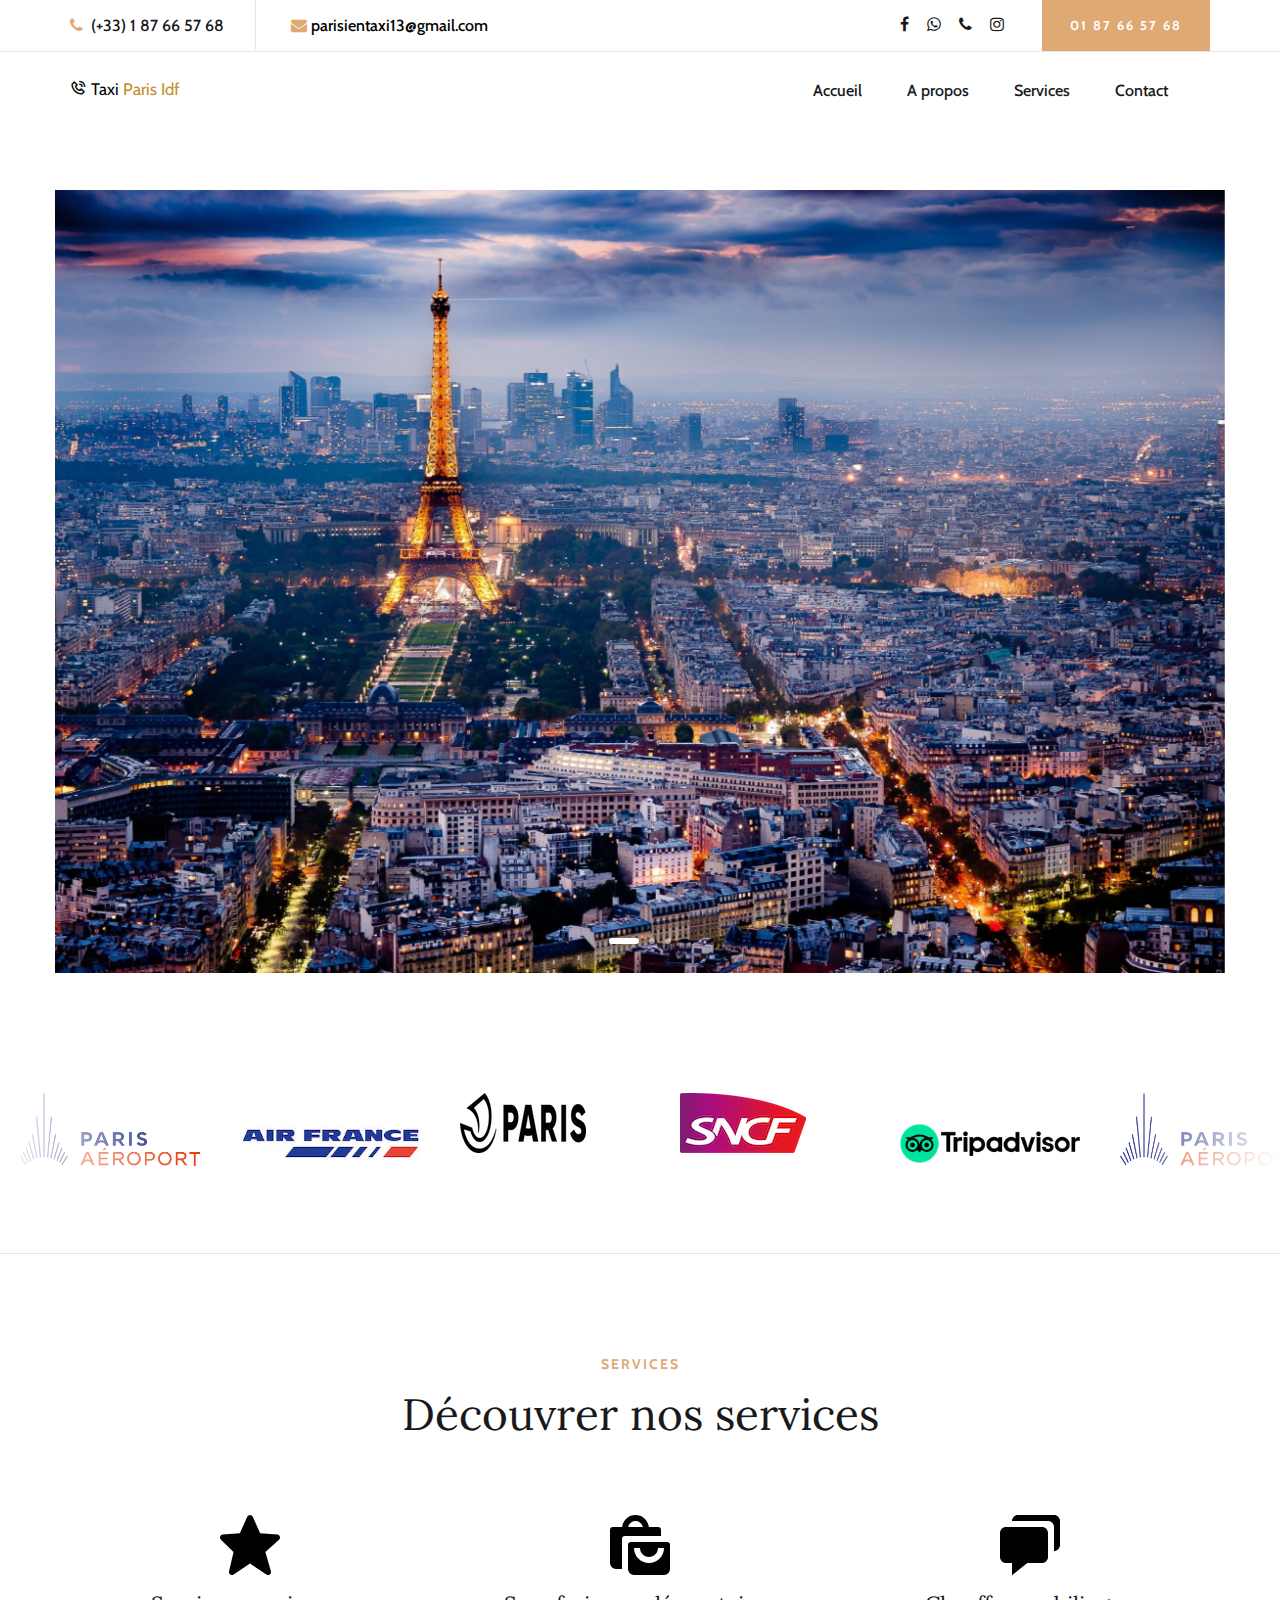
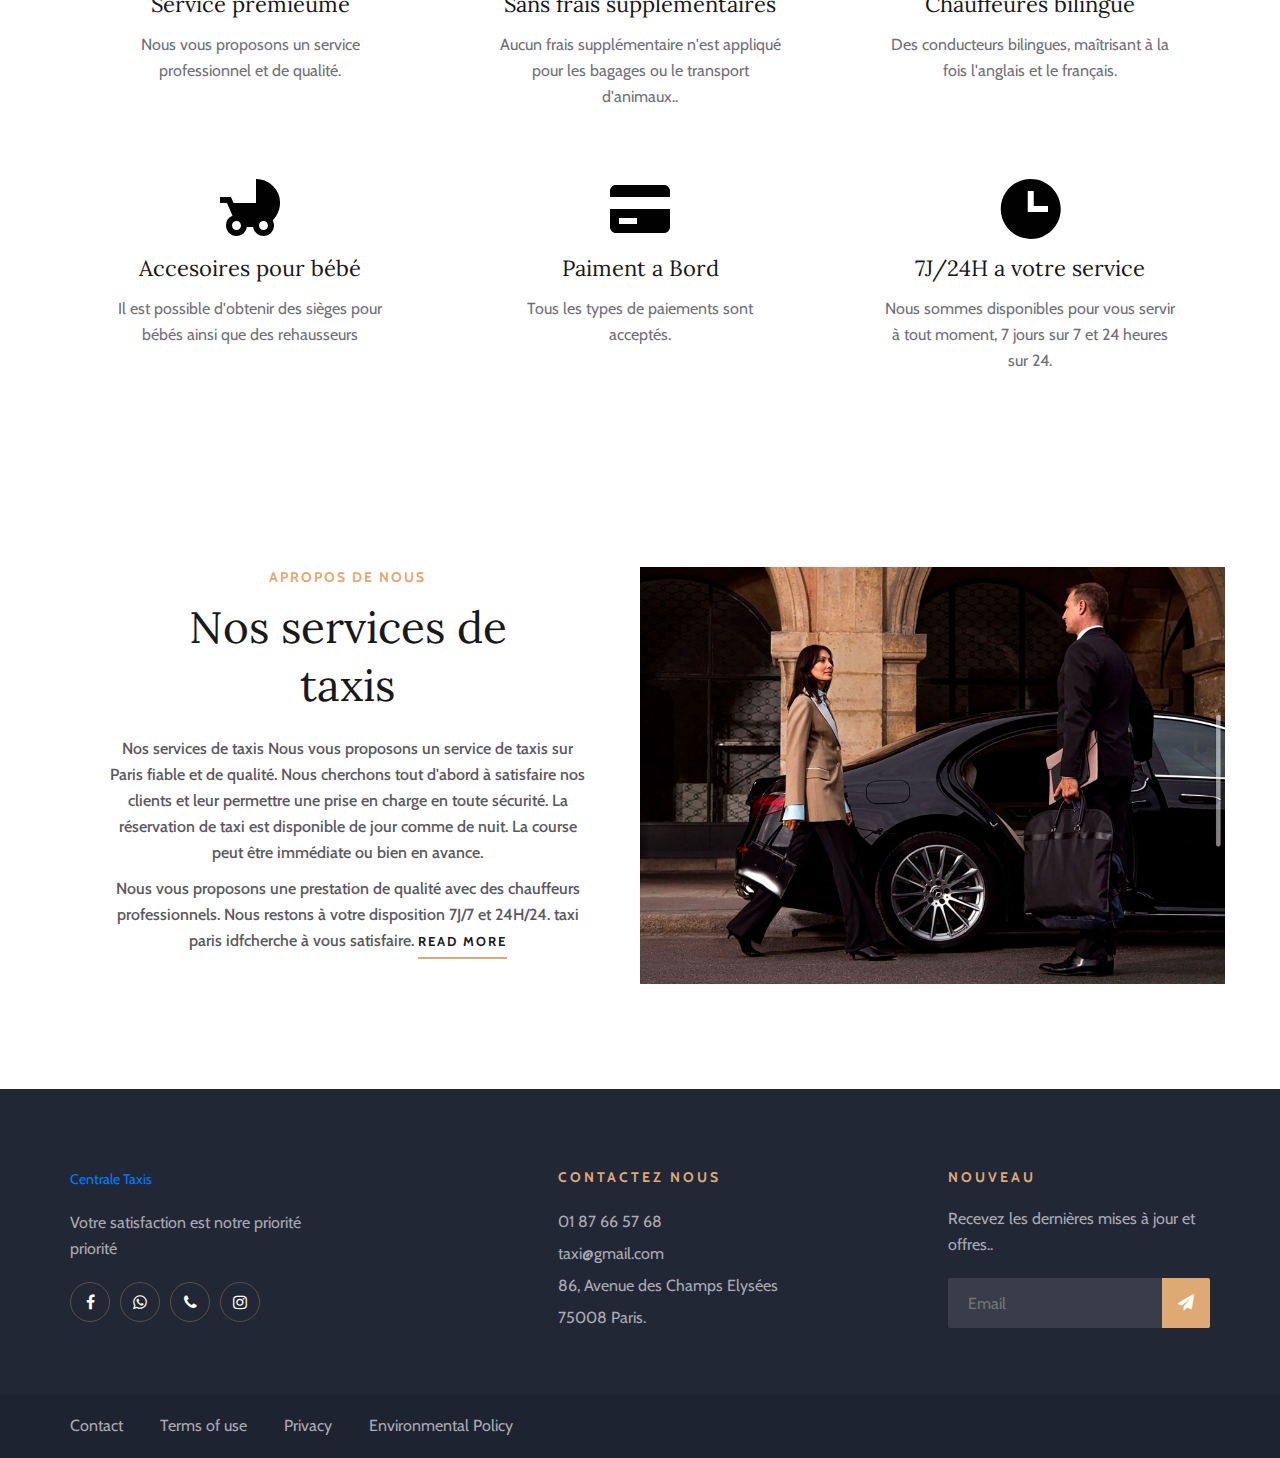
==== commit c76d8673: "Merge branch 'seo' into main" ====
--- a/index.html
+++ b/index.html
@@ -27,14 +27,18 @@
         dataLayer.push(arguments);
       }
       gtag("js", new Date());
-
+      gtag("config", "G-KB7N240ZZM");
       gtag("config", "AW-11274013815");
     </script>
     <!-- Google tag (gtag.js) -->
 
     <meta charset="UTF-8" />
-    <meta name="description" content="Sona Template" />
-    <meta name="keywords" content="Sona, unica, creative, html" />
+    <meta
+      name="description"
+      content="Service de transport sur
+    Paris et tout l'ile de france."
+    />
+
     <meta name="viewport" content="width=device-width, initial-scale=1.0" />
     <meta http-equiv="X-UA-Compatible" content="ie=edge" />
     <title>Taxi Paris Idf</title>
@@ -131,7 +135,7 @@
       </div>
   
       <div class="header-configure-area">
-        <a href="tel:+33184805068" class="bk-btn">01 87 66 57 68</a>
+        <a href="tel:+33187665768" class="bk-btn">01 87 66 57 68</a>
       </div>
       <nav class="mainmenu mobile-menu">
         <ul>
@@ -270,8 +274,11 @@
                   <div style="align-items: center; position: relative;">
                     <i class="fas fa-map-marker-alt" id="startGeolocation"> </i>
 
-                    <div><input type="text" class="input" id="Depart" /></div>
-                  </div>
+
+                    <div>
+                      <input type="text" class="input" id="Depart" required />
+                    </div>
+
                   <!-- <i class="fa fa-map-marker" aria-hidden="false"></i> -->
                 </div>
 
@@ -496,15 +503,16 @@
                       type="text"
                       class="input-phone"
                       id="phone"
-                      pattern="[0-9]*"
+
                       minlength="9"
-                      maxlength="12"
+                      maxlength="14"
                       required
                     />
                     <i class="fa fa-mobile" aria-hidden="true"></i>
-                   
                   </div>
                 </div>
+                <small id="phoneError" style="color: red;"></small>
+
                 <div class="check-date">
                   <label for="">Date et heure</label>
                   <input type="datetime-local" class="input" id="date" />
@@ -805,14 +813,16 @@
                   </a>
                 </div>
                 <p>
-                  votre satisfaction est notre priorité<br />
+                  Votre satisfaction est notre priorité<br />
                   priorité
                 </p>
                 <div class="fa-social">
+
                   <a href="https://www.facebook.com/profile.php?id=100095109923477&mibextid=ZbWKwL"><i class="fa fa-facebook"></i></a>
                   <a href="https://wa.me/+33187665768"><i class="fa fa-whatsapp"></i></a>
-                  <a href="tel:+33184805068"><i class="fa fa-phone"></i></a>
+                  <a href="tel:+33187665768"><i class="fa fa-phone"></i></a>
                   <a href="https://www.instagram.com/taxiparisiledefrance?igsh=c2FkdXE2cXU3MG0w"><i class="fa fa-instagram"></i></a>
+
                 </div>
               </div>
             </div>
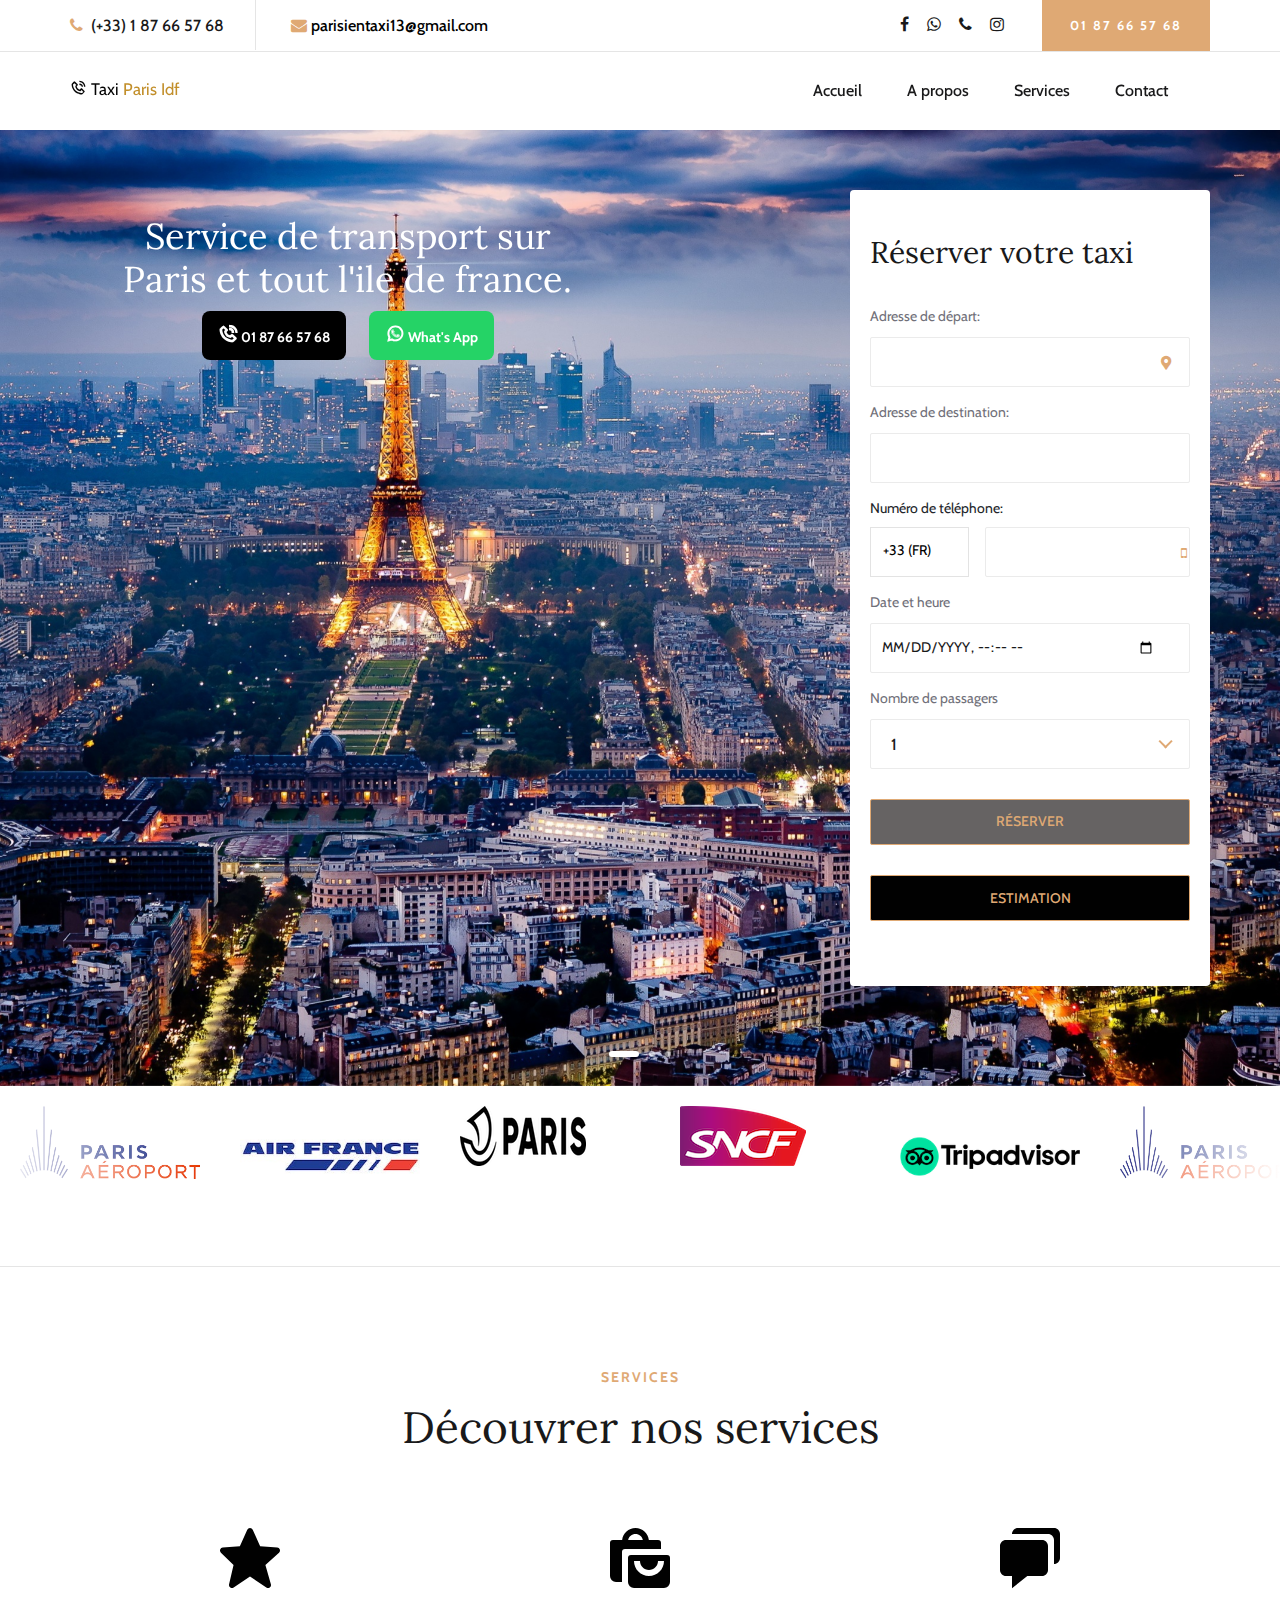
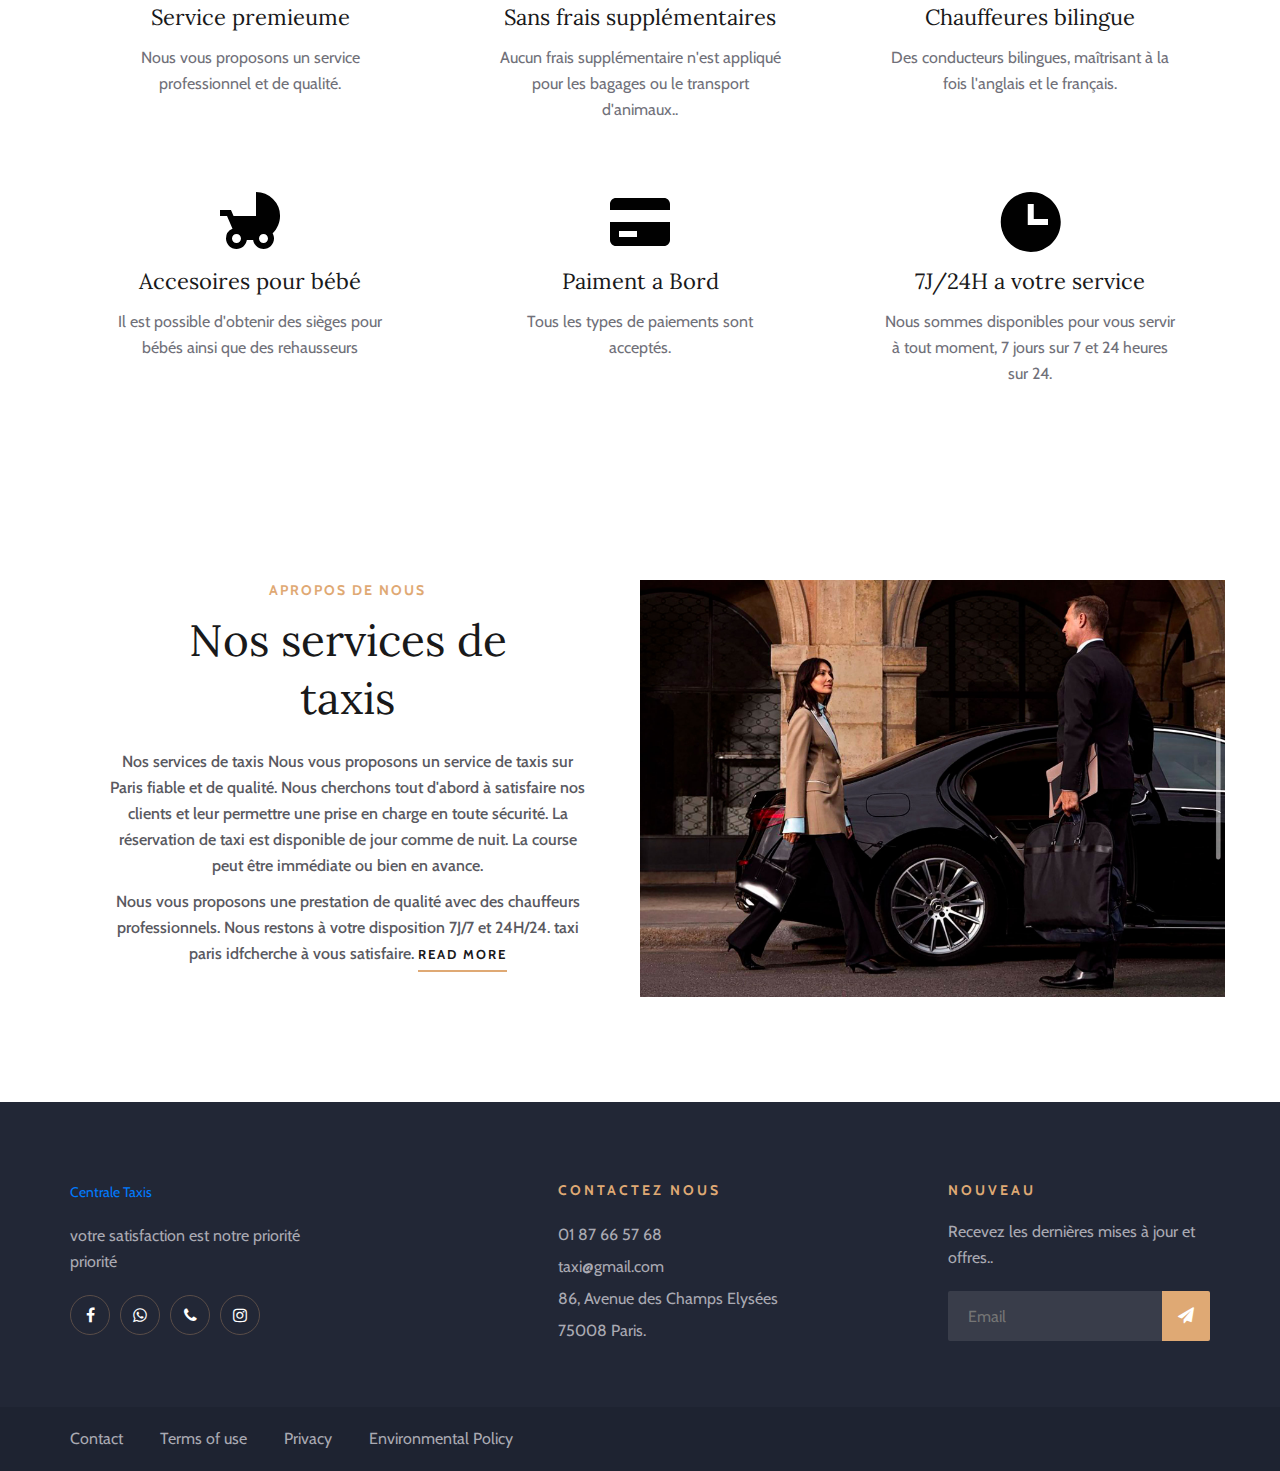
==== commit 9655e894: "Revert "new"" ====
--- a/index.html
+++ b/index.html
@@ -27,18 +27,14 @@
         dataLayer.push(arguments);
       }
       gtag("js", new Date());
-      gtag("config", "G-KB7N240ZZM");
+
       gtag("config", "AW-11274013815");
     </script>
     <!-- Google tag (gtag.js) -->
 
     <meta charset="UTF-8" />
-    <meta
-      name="description"
-      content="Service de transport sur
-    Paris et tout l'ile de france."
-    />
-
+    <meta name="description" content="Sona Template" />
+    <meta name="keywords" content="Sona, unica, creative, html" />
     <meta name="viewport" content="width=device-width, initial-scale=1.0" />
     <meta http-equiv="X-UA-Compatible" content="ie=edge" />
     <title>Taxi Paris Idf</title>
@@ -135,7 +131,7 @@
       </div>
   
       <div class="header-configure-area">
-        <a href="tel:+33187665768" class="bk-btn">01 87 66 57 68</a>
+        <a href="tel:+33184805068" class="bk-btn">01 87 66 57 68</a>
       </div>
       <nav class="mainmenu mobile-menu">
         <ul>
@@ -274,11 +270,8 @@
                   <div style="align-items: center; position: relative;">
                     <i class="fas fa-map-marker-alt" id="startGeolocation"> </i>
 
-
-                    <div>
-                      <input type="text" class="input" id="Depart" required />
-                    </div>
-
+                    <div><input type="text" class="input" id="Depart" /></div>
+                  </div>
                   <!-- <i class="fa fa-map-marker" aria-hidden="false"></i> -->
                 </div>
 
@@ -503,16 +496,15 @@
                       type="text"
                       class="input-phone"
                       id="phone"
-
+                      pattern="[0-9]*"
                       minlength="9"
-                      maxlength="14"
+                      maxlength="12"
                       required
                     />
                     <i class="fa fa-mobile" aria-hidden="true"></i>
+                   
                   </div>
                 </div>
-                <small id="phoneError" style="color: red;"></small>
-
                 <div class="check-date">
                   <label for="">Date et heure</label>
                   <input type="datetime-local" class="input" id="date" />
@@ -813,16 +805,14 @@
                   </a>
                 </div>
                 <p>
-                  Votre satisfaction est notre priorité<br />
+                  votre satisfaction est notre priorité<br />
                   priorité
                 </p>
                 <div class="fa-social">
-
                   <a href="https://www.facebook.com/profile.php?id=100095109923477&mibextid=ZbWKwL"><i class="fa fa-facebook"></i></a>
                   <a href="https://wa.me/+33187665768"><i class="fa fa-whatsapp"></i></a>
-                  <a href="tel:+33187665768"><i class="fa fa-phone"></i></a>
+                  <a href="tel:+33184805068"><i class="fa fa-phone"></i></a>
                   <a href="https://www.instagram.com/taxiparisiledefrance?igsh=c2FkdXE2cXU3MG0w"><i class="fa fa-instagram"></i></a>
-
                 </div>
               </div>
             </div>
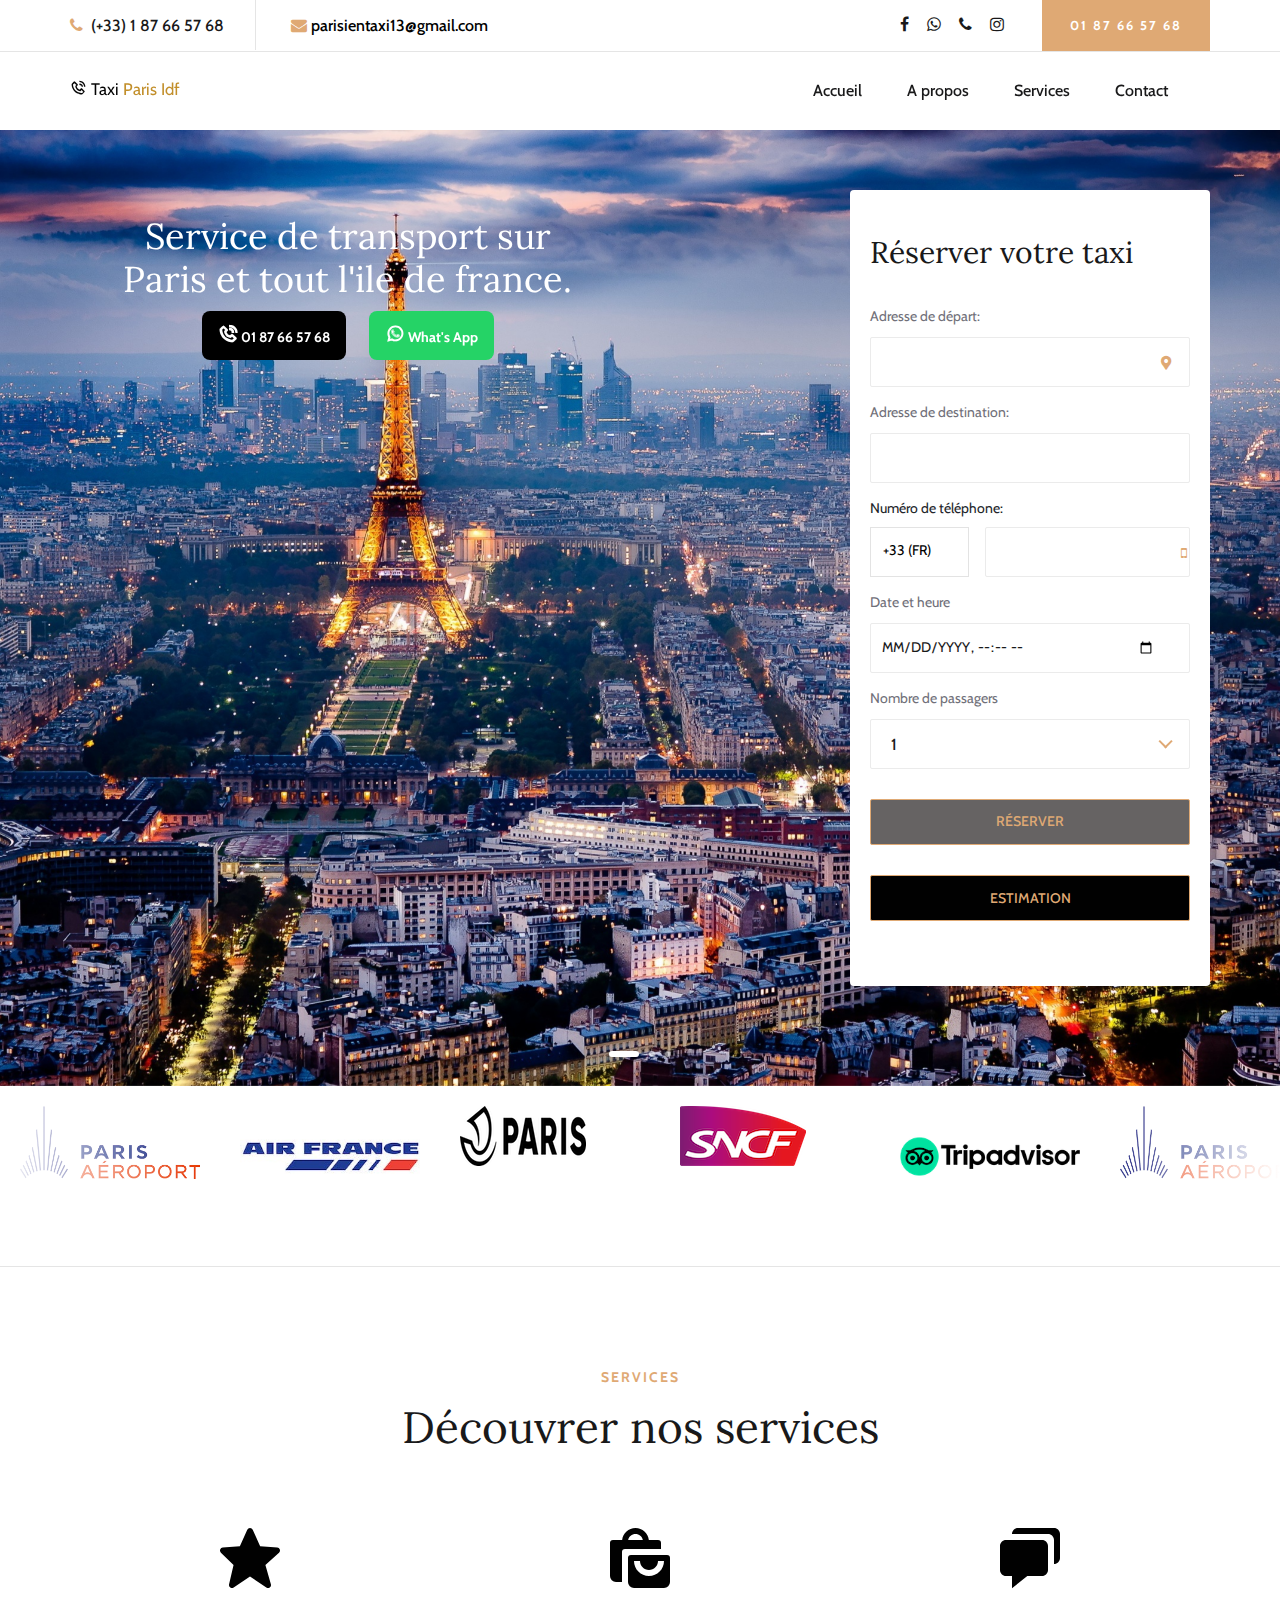
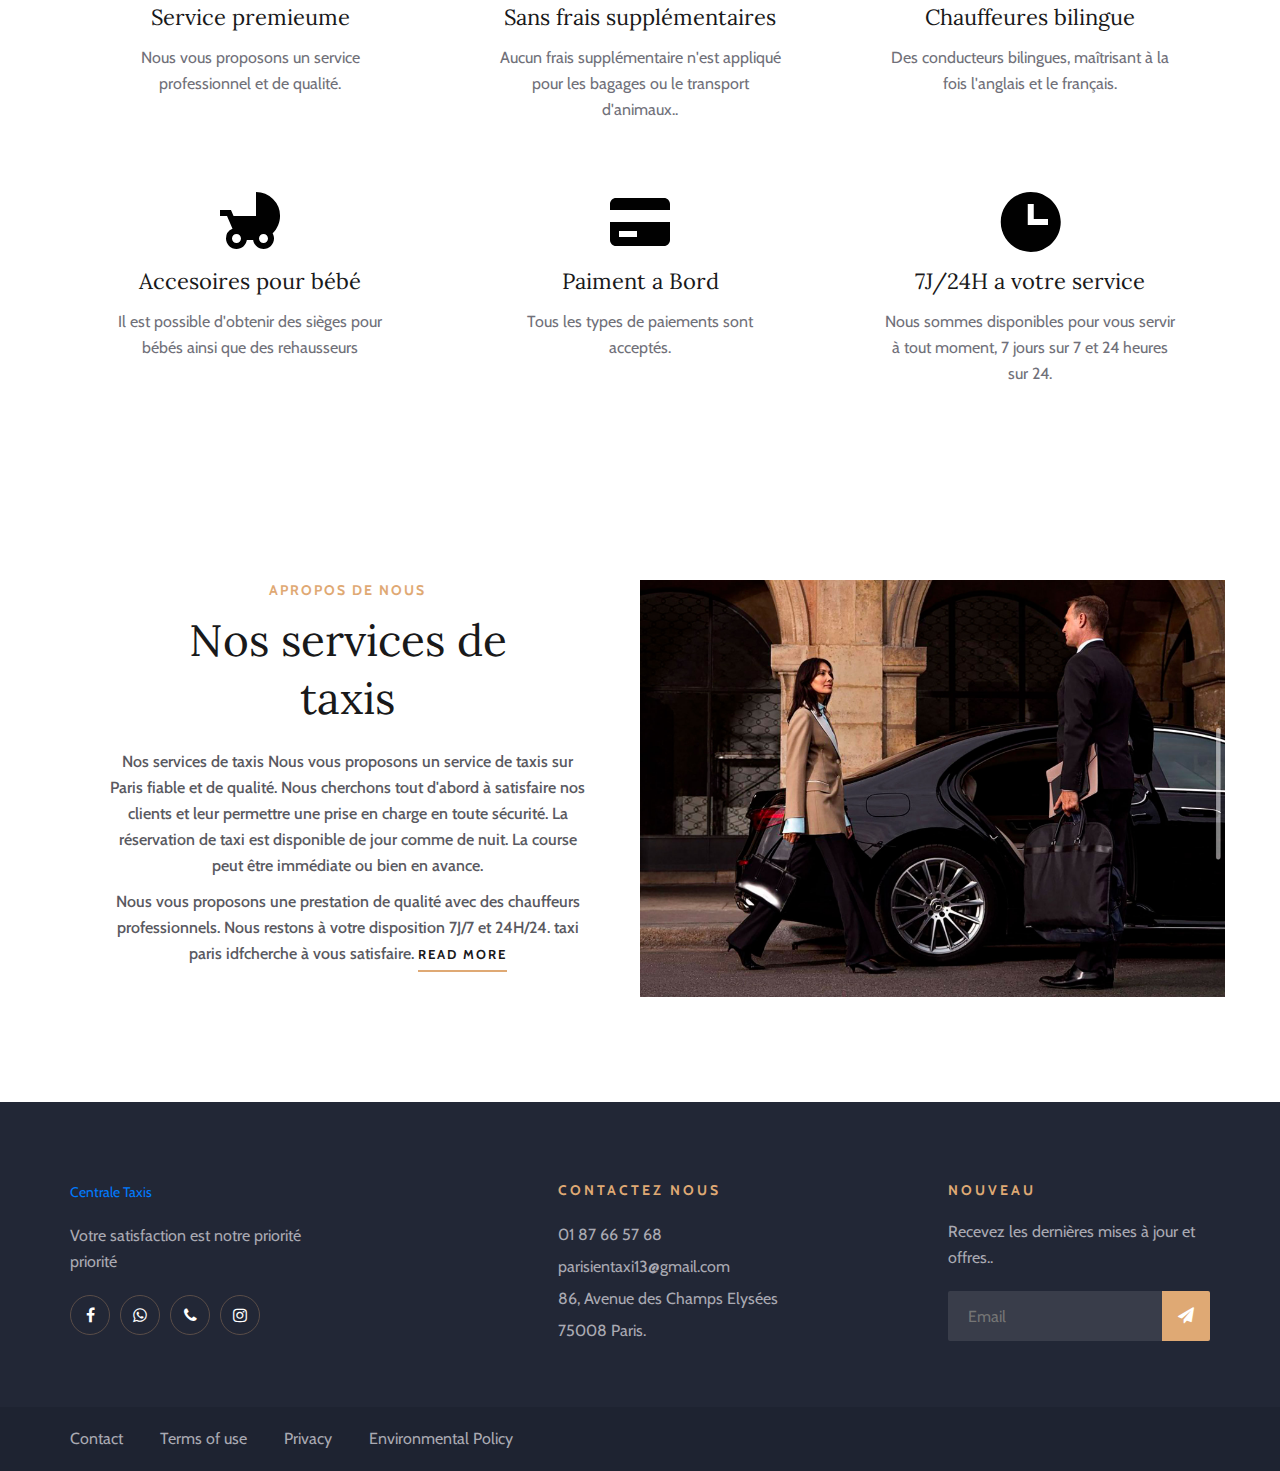
==== commit eb94348f: "add route page" ====
--- a/index.html
+++ b/index.html
@@ -27,14 +27,18 @@
         dataLayer.push(arguments);
       }
       gtag("js", new Date());
-
+      gtag("config", "G-KB7N240ZZM");
       gtag("config", "AW-11274013815");
     </script>
     <!-- Google tag (gtag.js) -->
 
     <meta charset="UTF-8" />
-    <meta name="description" content="Sona Template" />
-    <meta name="keywords" content="Sona, unica, creative, html" />
+    <meta
+      name="description"
+      content="Service de transport sur
+    Paris et tout l'ile de france."
+    />
+
     <meta name="viewport" content="width=device-width, initial-scale=1.0" />
     <meta http-equiv="X-UA-Compatible" content="ie=edge" />
     <title>Taxi Paris Idf</title>
@@ -114,12 +118,10 @@
     ></noscript>
     <!-- End Google Tag Manager (noscript) -->
     <!-- Page Preloder -->
-    <!-- Page Preloder -->
-    <!-- Page Preloder -->
     <div id="preloder">
       <div class="loader"></div>
     </div>
-  
+
     <!-- Offcanvas Menu Section Begin -->
     <div class="offcanvas-menu-overlay"></div>
     <div class="canvas-open">
@@ -129,9 +131,9 @@
       <div class="canvas-close">
         <i class="icon_close"></i>
       </div>
-  
+
       <div class="header-configure-area">
-        <a href="tel:+33184805068" class="bk-btn">01 87 66 57 68</a>
+        <a href="tel:+33187665768" class="bk-btn">01 87 66 57 68</a>
       </div>
       <nav class="mainmenu mobile-menu">
         <ul>
@@ -151,20 +153,31 @@
       </nav>
       <div id="mobile-menu-wrap"></div>
       <div class="top-social">
-        <a href="https://www.facebook.com/profile.php?id=100095109923477&mibextid=ZbWKwL"><i class="fa fa-facebook"></i></a>
+        <a
+          href="https://www.facebook.com/profile.php?id=100095109923477&mibextid=ZbWKwL"
+          ><i class="fa fa-facebook"></i
+        ></a>
         <a href="tel:+33184805068"><i class="fa fa-phone"></i></a>
         <a href="https://wa.me/+33187665768"><i class="fa fa-whatsapp"></i></a>
-        <a href="https://www.instagram.com/taxiparisiledefrance?igsh=c2FkdXE2cXU3MG0w"><i class="fa fa-instagram"></i></a>
+        <a
+          href="https://www.instagram.com/taxiparisiledefrance?igsh=c2FkdXE2cXU3MG0w"
+          ><i class="fa fa-instagram"></i
+        ></a>
       </div>
       <ul class="top-widget">
-        
-        <li><i class="fa fa-phone"></i> (+33) 1 87 66 57 68</li>
-        <li><a href="mailto:parisientaxi13@gmail.com" target="_blank" rel="noopener noreferrer"><i class="fa fa-envelope"></i>parisientaxi13@gmail.com</a></li>
+        <li><a href="tel:+331 87 66 57 68" target="_blank" rel="noopener noreferrer" style="text-decoration: none ; color:black;"></a><i class="fa fa-phone"></i> (+33) 1 87 66 57 68</a></li>
+        <li>
+          <a
+            href="mailto:parisientaxi13@gmail.com"
+            target="_blank"
+            rel="noopener noreferrer"
+            ><i class="fa fa-envelope"></i>parisientaxi13@gmail.com</a
+          >
+        </li>
       </ul>
     </div>
     <!-- Offcanvas Menu Section End -->
-  
-    <!-- Header Section Begin -->
+
     <header class="header-section">
       <div class="top-nav">
         <div class="container">
@@ -270,7 +283,9 @@
                   <div style="align-items: center; position: relative;">
                     <i class="fas fa-map-marker-alt" id="startGeolocation"> </i>
 
-                    <div><input type="text" class="input" id="Depart" /></div>
+                    <div>
+                      <input type="text" class="input" id="Depart" required />
+                    </div>
                   </div>
                   <!-- <i class="fa fa-map-marker" aria-hidden="false"></i> -->
                 </div>
@@ -496,15 +511,14 @@
                       type="text"
                       class="input-phone"
                       id="phone"
-                      pattern="[0-9]*"
                       minlength="9"
-                      maxlength="12"
+                      maxlength="18"
                       required
                     />
                     <i class="fa fa-mobile" aria-hidden="true"></i>
-                   
                   </div>
                 </div>
+                <small id="phoneError" style="color: red;"></small>
                 <div class="check-date">
                   <label for="">Date et heure</label>
                   <input type="datetime-local" class="input" id="date" />
@@ -793,7 +807,7 @@
     </section>
     <!-- About Us Section End -->
     <!-- Footer Section Begin -->
-    <footer class="footer-section">
+      <footer class="footer-section">
       <div class="container">
         <div class="footer-text">
           <div class="row">
@@ -805,14 +819,16 @@
                   </a>
                 </div>
                 <p>
-                  votre satisfaction est notre priorité<br />
+                  Votre satisfaction est notre priorité<br />
                   priorité
                 </p>
                 <div class="fa-social">
+
                   <a href="https://www.facebook.com/profile.php?id=100095109923477&mibextid=ZbWKwL"><i class="fa fa-facebook"></i></a>
                   <a href="https://wa.me/+33187665768"><i class="fa fa-whatsapp"></i></a>
-                  <a href="tel:+33184805068"><i class="fa fa-phone"></i></a>
+                  <a href="tel:+33187665768"><i class="fa fa-phone"></i></a>
                   <a href="https://www.instagram.com/taxiparisiledefrance?igsh=c2FkdXE2cXU3MG0w"><i class="fa fa-instagram"></i></a>
+
                 </div>
               </div>
             </div>
@@ -821,7 +837,7 @@
                 <h6>Contactez Nous</h6>
                 <ul>
                   <li>01 87 66 57 68</li>
-                  <li>taxi@gmail.com</li>
+                  <li>parisientaxi13@gmail.com</li>
                   <li>86, Avenue des Champs Elysées 75008 Paris.</li>
                 </ul>
               </div>
